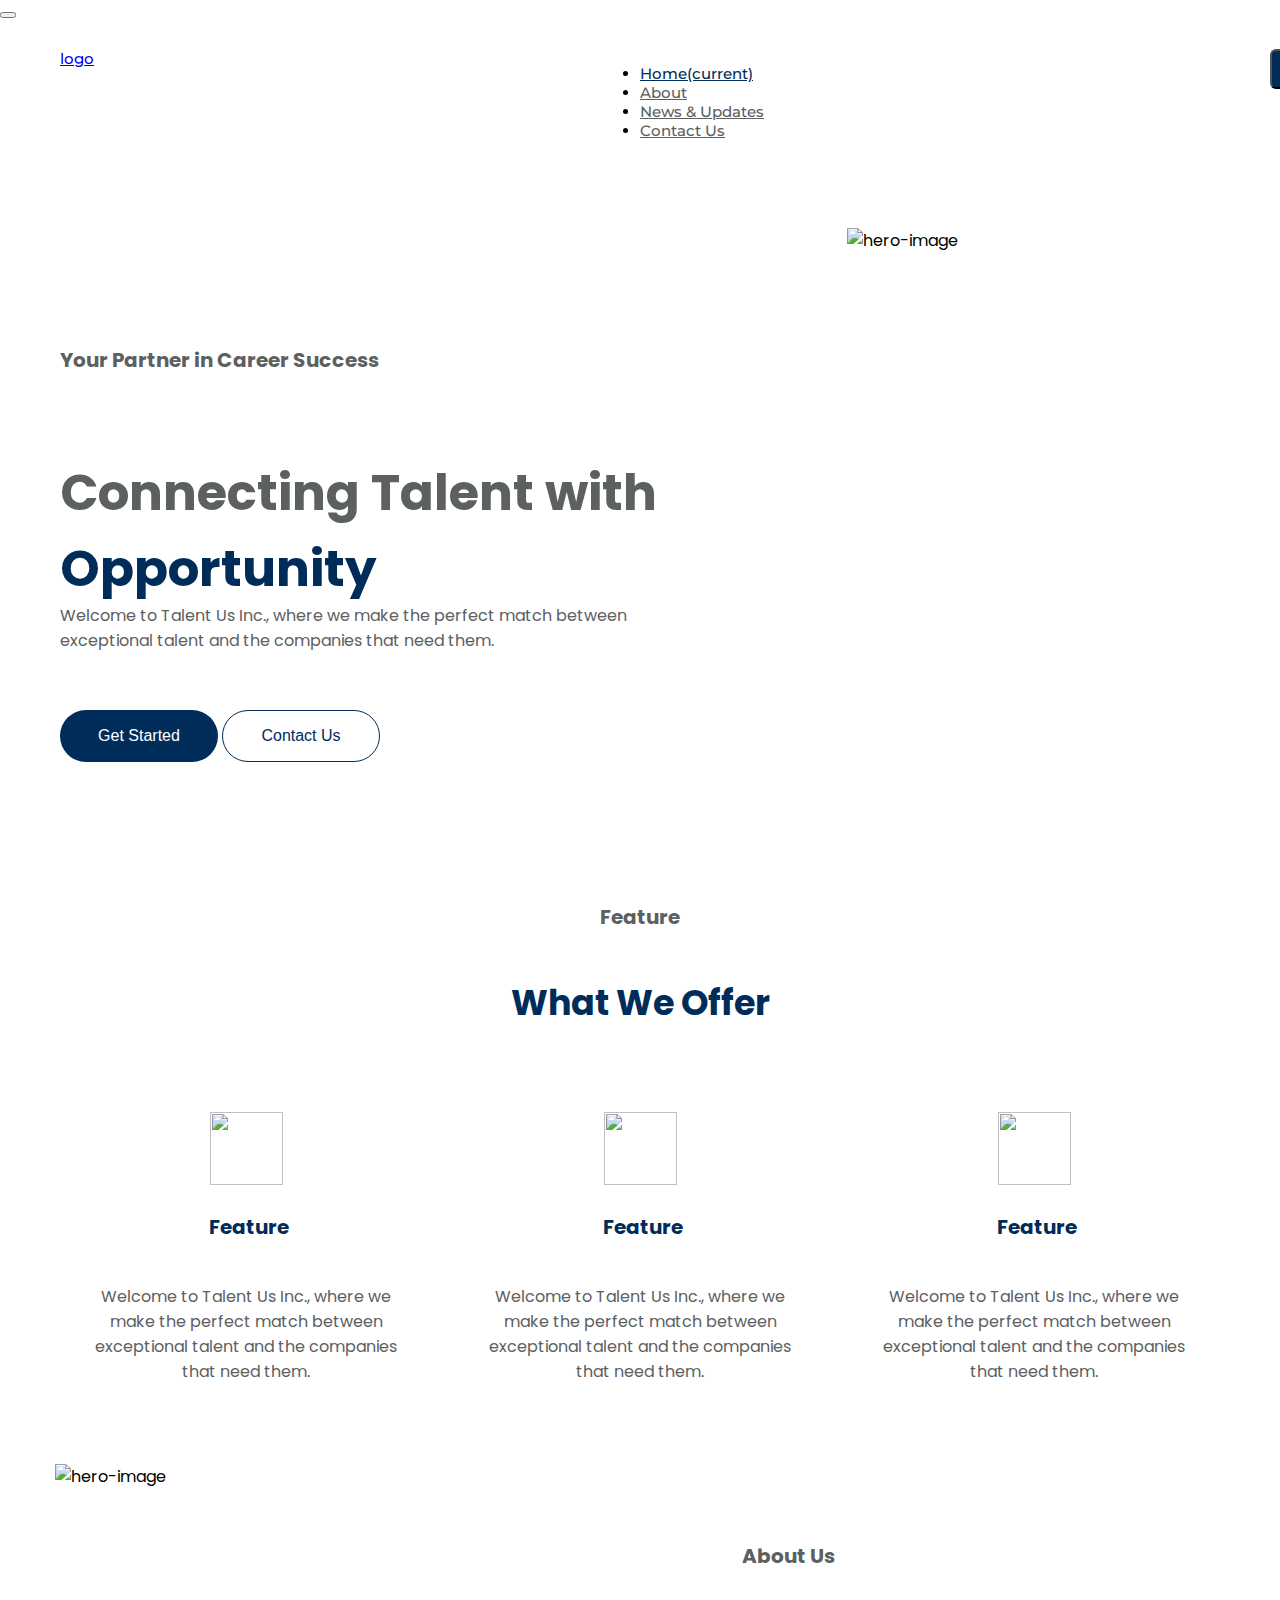
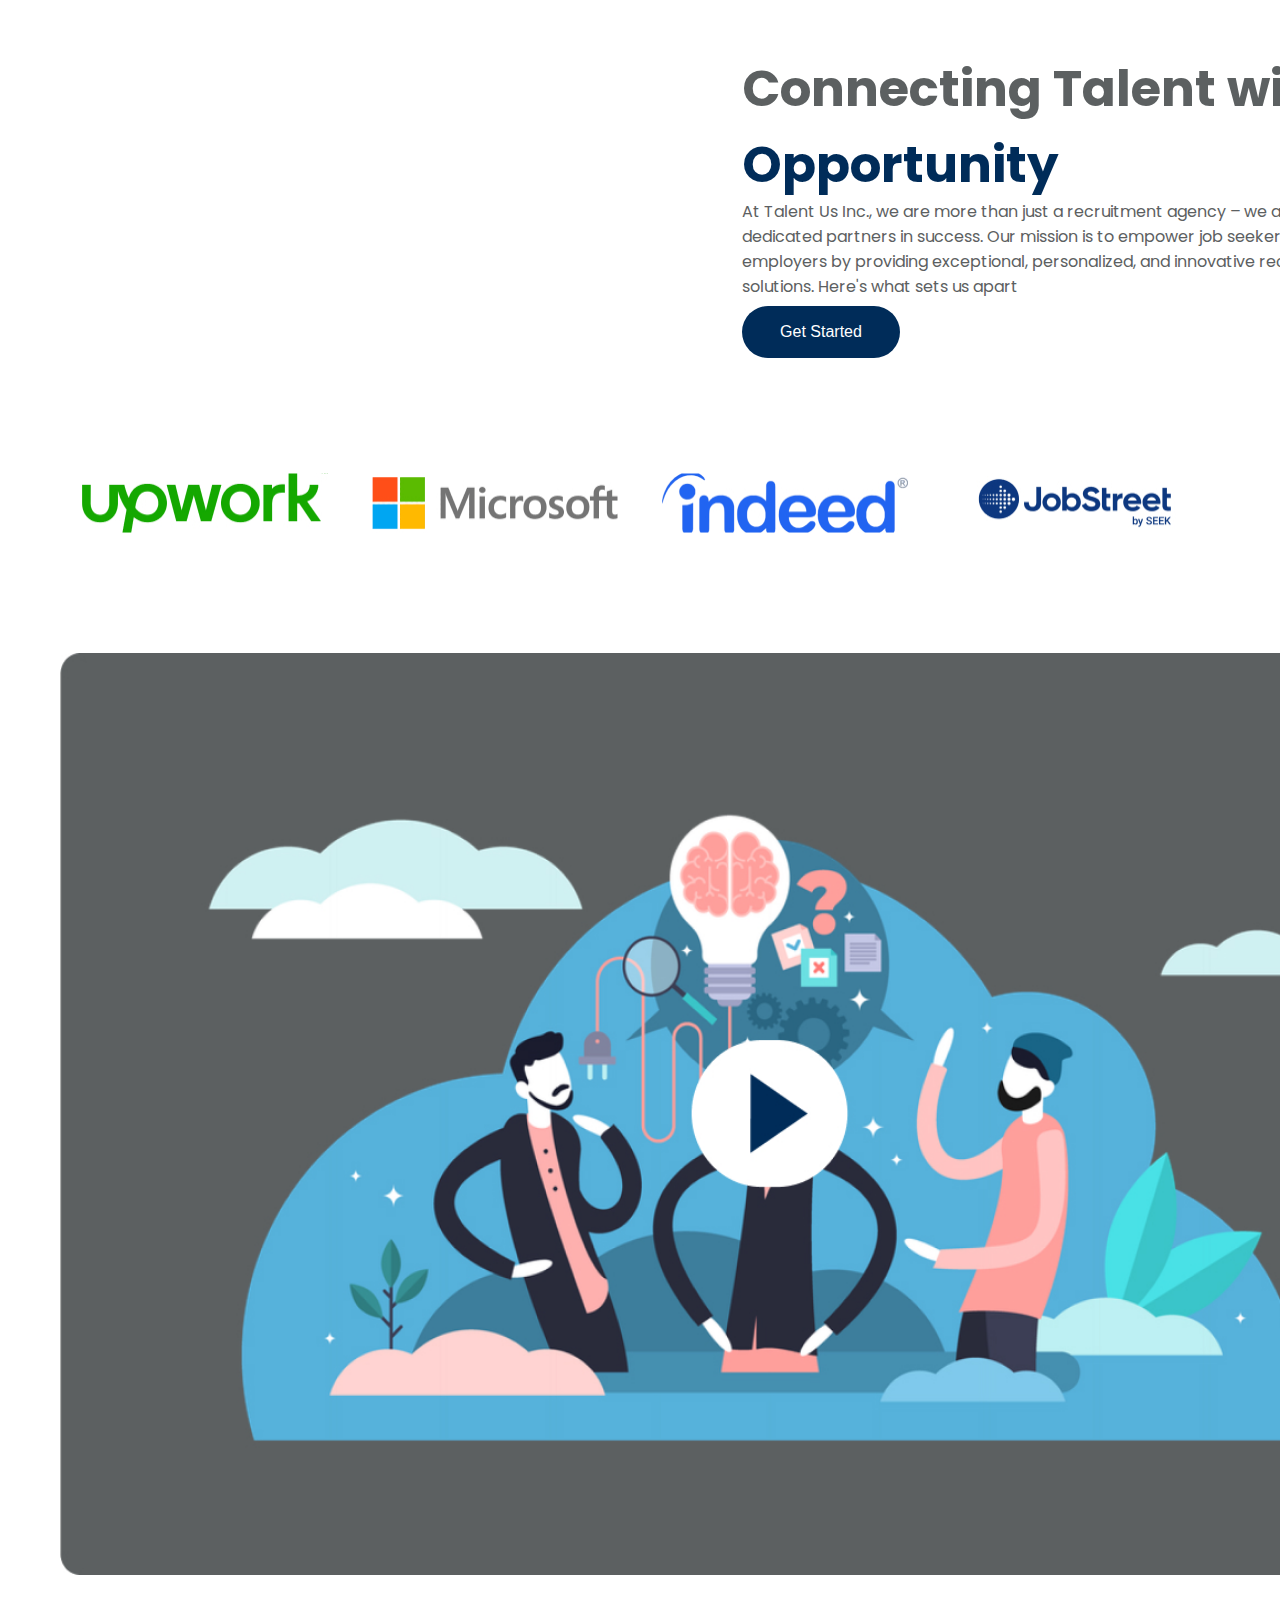
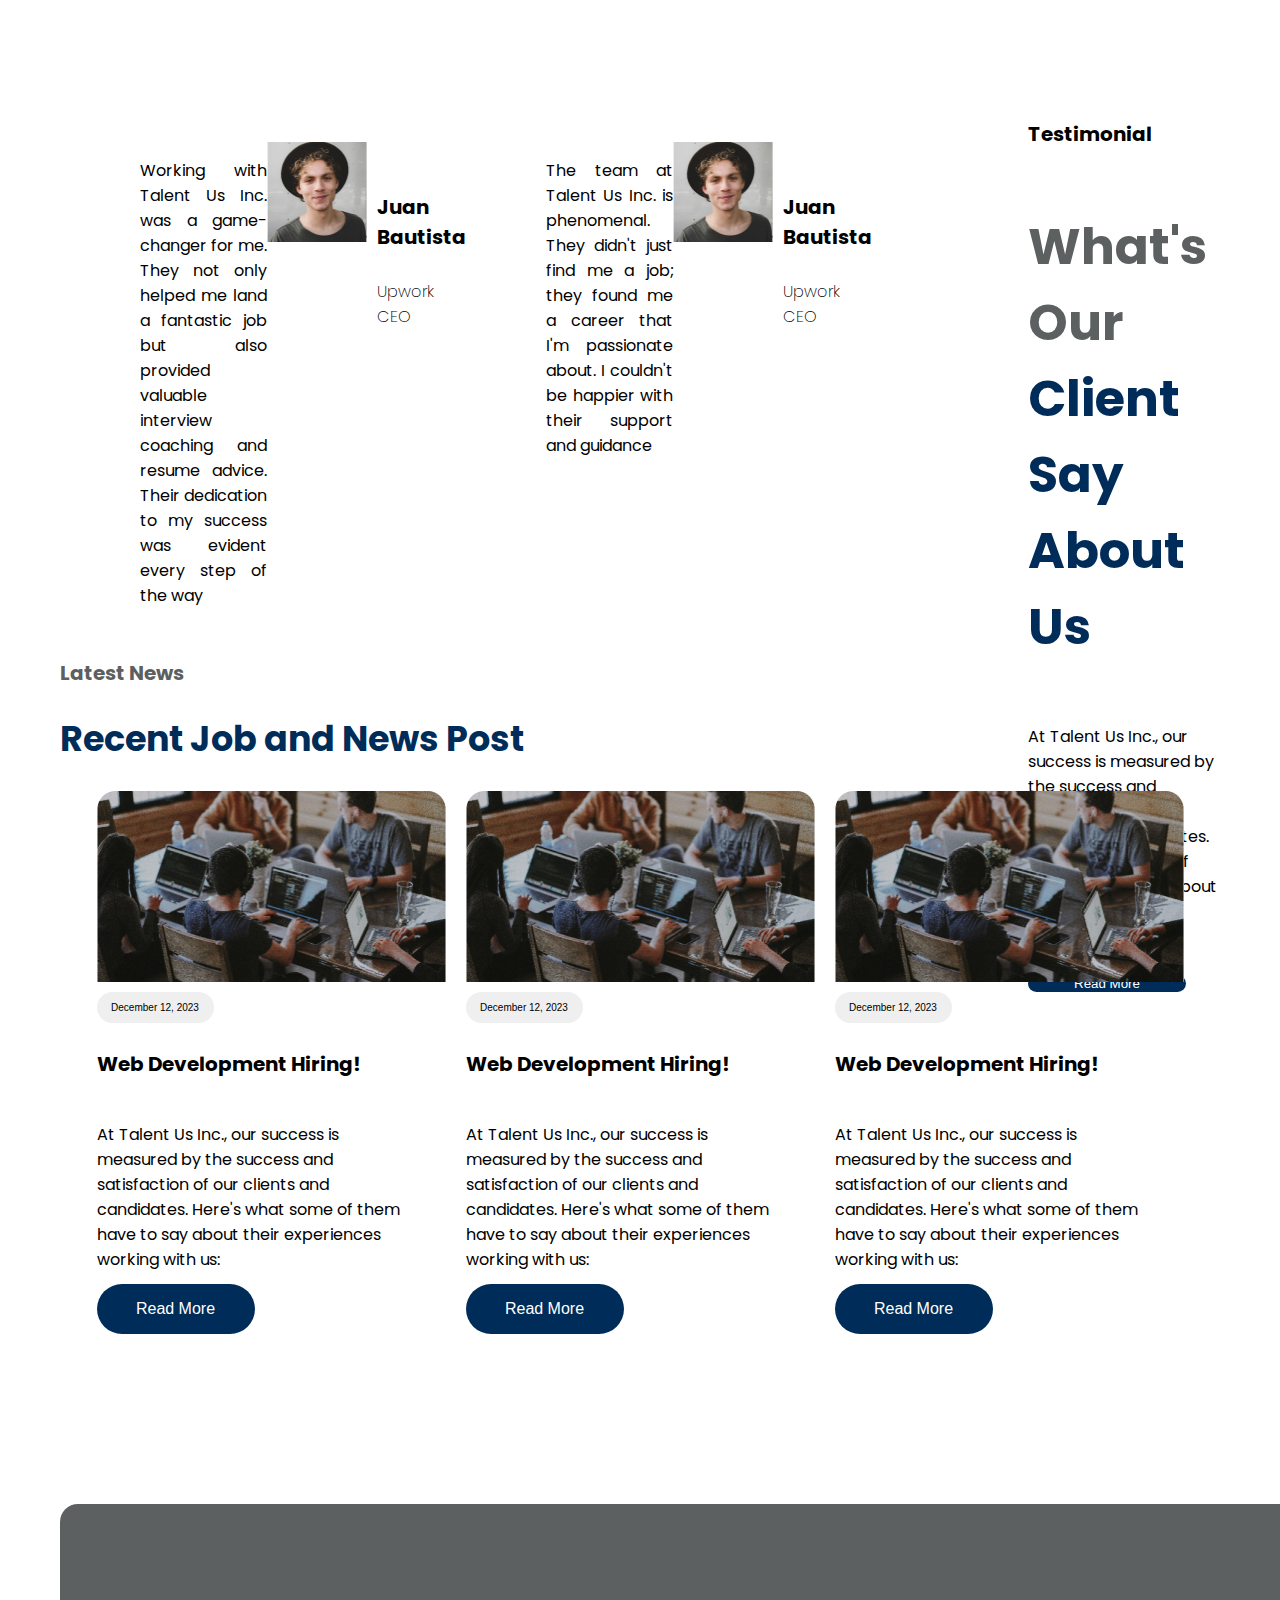
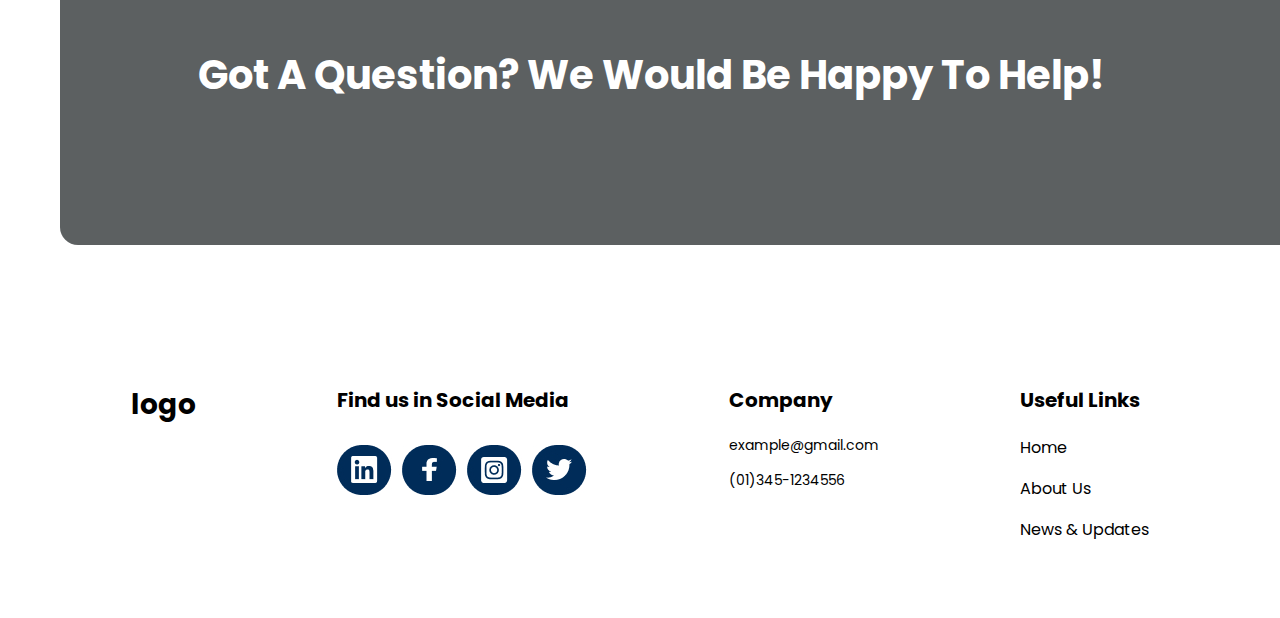
==== index.html @ c4a81cec "removing slash" ====
<!DOCTYPE html>
<html lang="en">

<head>
    <meta charset="UTF-8">
    <meta name="viewport" content="width=device-width, initial-scale=1.0">
    <link rel="stylesheet" href="https://cdn.jsdelivr.net/npm/bootstrap@4.6.2/dist/css/bootstrap.min.css"
        integrity="sha384-xOolHFLEh07PJGoPkLv1IbcEPTNtaed2xpHsD9ESMhqIYd0nLMwNLD69Npy4HI+N" crossorigin="anonymous">
    <link rel="stylesheet" href="style/style.css">
    <title>Home</title>
</head>

<body>
    <header>
        <nav>
            <nav class="navbar navbar-expand-lg navbar-light bg-light">
                <button class="navbar-toggler" type="button" data-toggle="collapse" data-target="#navbarTogglerDemo01"
                    aria-controls="navbarTogglerDemo01" aria-expanded="false" aria-label="Toggle navigation">
                    <span class="navbar-toggler-icon"></span>
                </button>
                <div class="collapse navbar-collapse" id="navbarTogglerDemo01">
                    <div class="logo">
                        <a class="navbar-brand" href="#">logo</a>
                    </div>
                    <div class="nav-link">
                        <ul class="navbar-nav mr-auto mt-2 mt-lg-0">
                            <li class="nav-item active">
                                <a class="nav-link" href="index.html" id="active-link">Home<span
                                        class="sr-only">(current)</span></a>
                            </li>
                            <li class="nav-item">
                                <a class="nav-link" href="about.html" id="notActive-link">About</a>
                            </li>
                            <li class="nav-item">
                                <a class="nav-link" href="newsAndUpdate.html" id="notActive-link">News &
                                    Updates</a>
                            </li>
                            <li class="nav-item">
                                <a class="nav-link" href="contactUs.html" id="notActive-link">Contact Us</a>
                            </li>
                        </ul>
                    </div>
                    <div class="login-btn">
                        <button>Login</button>
                    </div>
                </div>
            </nav>
        </nav>
    </header>

    <body>
        <section id="hero-page">
            <div class="hero-text">
                <h2>Your Partner in Career Success</h2>
                <h1>Connecting Talent with <span>Opportunity</span></h1>
                <p>Welcome to Talent Us Inc., where we make the perfect match
                    between exceptional talent and the
                    companies that need them.</p>
                <div class="button">
                    <button class="primary-color-btn">Get Started</button>
                    <button class="tertiary-color-btn">Contact Us</button>
                </div>
            </div>
            <div class="hero-img">
                <img src="assets/hero-image.png" alt="hero-image">
            </div>
        </section>
        <section id="feature-page">
            <div class="feature-text">
                <h3>Feature</h3>
                <h1>What We Offer</h1>
            </div>
            <div class="feature-cards">
                <div class="cards">
                    <img src="assets/feature-image.jpg" alt="">
                    <h2>Feature</h2>
                    <p>Welcome to Talent Us Inc., where we make the perfect match between exceptional talent and the
                        companies that need them.</p>
                </div>
                <div class="cards" id="cards">
                    <img src="assets/primary-feature-image.jpg" alt="">
                    <h2>Feature</h2>
                    <p>Welcome to Talent Us Inc., where we make the perfect match between exceptional talent and the
                        companies that need them.</p>
                </div>
                <div class="cards">
                    <img src="assets/feature-image.jpg" alt="">
                    <h2>Feature</h2>
                    <p>Welcome to Talent Us Inc., where we make the perfect match between exceptional talent and the
                        companies that need them.</p>
                </div>
            </div>
        </section>
        <section id="aboutUs-page">
            <div class="aboutUs-img">
                <img src="assets/aboutUs.png" alt="hero-image">
            </div>
            <div class="aboutUs-text">
                <h2>About Us</h2>
                <h1>Connecting Talent with <span>Opportunity</span></h1>
                <p>At Talent Us Inc., we are more than just a recruitment agency – we are your dedicated partners in
                    success. Our mission is to empower job seekers and employers by providing exceptional, personalized,
                    and innovative recruitment solutions. Here's what sets us apart</p>
                <div class="button">
                    <button class="primary-color-btn">Get Started</button>
                </div>
            </div>
        </section>
        <section id="collab-sites-page">
            <div class="collab-sites">
                <img src="assets/upwork.jpg" alt="upwork">
                <img src="assets/microsoft.jpg" alt="microsoft">
                <img src="assets/indeed.jpg" alt="indeed">
                <img src="assets/jobstreet.jpg" alt="jobstreet">
            </div>
        </section>
        <section id="video-page">
            <div class="video">
                <img src="assets/video icon.jpg" alt="video">
            </div>
        </section>
        <section id="testimonial-page">
            <div class="testimonial-cards">
                <div class="card">
                    <div class="paragraph">
                        <p>
                            Working with Talent Us Inc. was a game-changer for me. They not only helped me land a
                            fantastic
                            job but also provided valuable interview coaching and resume advice. Their dedication to my
                            success was evident every step of the way
                        </p>
                    </div>
                    <div class="infos">
                        <img src="assets/testimonial-pic-cards.jpg" alt="">
                        <div class="name">
                            <h3>Juan Bautista</h3>
                            <h5>Upwork CEO</h5>
                        </div>
                    </div>
                </div>
                <div class="card">
                    <div class="paragraph">
                        <p>The team at Talent Us Inc. is phenomenal. They didn't just find me a job; they found me a
                            career that I'm passionate about. I couldn't be happier with their support and guidance</p>
                    </div>
                    <div class="infos">
                        <img src="assets/testimonial-pic-cards.jpg" alt="">
                        <div class="name">
                            <h3>Juan Bautista</h3>
                            <h5>Upwork CEO</h5>
                        </div>
                    </div>
                </div>
            </div>
            <div class="testimonial-text">
                <h2>Testimonial</h2>
                <h1>What's Our <span>Client Say About Us</span></h1>
                <p>At Talent Us Inc., our success is measured by the success and satisfaction of our clients and
                    candidates. Here's what some of them have to say about their experiences working with us</p>
                <button>Read More</button>
            </div>
        </section>
        <section id="latest-news-page">
            <div class="title">
                <h3>Latest News</h3>
                <h1>Recent Job and News Post</h1>
            </div>
            <div class="latest-news-cards">
                <div class="card">
                    <img src="assets/latest-news pic.jpg" alt="">
                    <button class="btn-date">December 12, 2023</button>
                    <h2>Web Development Hiring!</h2>
                    <p>
                        At Talent Us Inc., our success is measured by the success and satisfaction of our clients and
                        candidates. Here's what some of them have to say about their experiences working with us:
                    </p>
                    <button class="btn-readMore">Read More</button>
                </div>
                <div class="card">
                    <img src="assets/latest-news pic.jpg" alt="">
                    <button class="btn-date">December 12, 2023</button>
                    <h2>Web Development Hiring!</h2>
                    <p>
                        At Talent Us Inc., our success is measured by the success and satisfaction of our clients and
                        candidates. Here's what some of them have to say about their experiences working with us:
                    </p>
                    <button class="btn-readMore">Read More</button>
                </div>
                <div class="card">
                    <img src="assets/latest-news pic.jpg" alt="">
                    <button class="btn-date">December 12, 2023</button>
                    <h2>Web Development Hiring!</h2>
                    <p>
                        At Talent Us Inc., our success is measured by the success and satisfaction of our clients and
                        candidates. Here's what some of them have to say about their experiences working with us:
                    </p>
                    <button class="btn-readMore">Read More</button>
                </div>
            </div>
        </section>
        <section id="contact-us-page">
            <div class="contact-us">
                <h1>Got A Question? We Would Be Happy To Help!</h1>
                <button>Contact Us</button>
            </div>
        </section>
        <section id="home-footer-page">
            <div class="logo">
                <h1>logo</h1>
            </div>
            <div class="social-media">
                <h3>Find us in Social Media</h3>
                <div class="social-media-icon">
                    <img src="assets/indeed-footer.jpg" alt="">
                    <img src="assets/fb-footer.jpg" alt="">
                    <img src="assets/ig-footer.jpg" alt="">
                    <img src="assets/twitter-footer.jpg" alt="">
                </div>
            </div>
            <div class="company">
                <h3>Company</h3>
                <p>example@gmail.com</p>
                <p>(01)345-1234556</p>
            </div>
            <div class="useful-links">
                <h3>Useful Links</h3>
                <p>Home</p>
                <p>About Us</p>
                <p>News & Updates</p>
            </div>
        </section>
    </body>


    <script src="https://ajax.googleapis.com/ajax/libs/jquery/3.5.1/jquery.min.js"></script>
    <script src="https://cdnjs.cloudflare.com/ajax/libs/popper.js/1.16.0/umd/popper.min.js"></script>
    <script src="https://maxcdn.bootstrapcdn.com/bootstrap/4.5.2/js/bootstrap.min.js"></script>
</body>

</html>
---- style/style.css ----
@import url("https://fonts.googleapis.com/css2?family=Poppins:ital,wght@0,100;0,200;0,300;0,400;0,500;0,600;0,700;0,800;0,900;1,100;1,200;1,300;1,400;1,500;1,600;1,700;1,800;1,900&display=swap");
@import url("https://fonts.googleapis.com/css2?family=Montserrat:ital,wght@0,100..900;1,100..900&display=swap");

:root {
  --primary-color: #002c59;
  --secondary-color: #5c6061;
  --tertiary-color: #ffffff;
}

body,
html {
  background-color: var(--tertiary-color);
  font-family: "Poppins", sans-serif;
  padding: 0;
  margin: 0;
}

/*NAVIGATION BAR*/
.navbar {
  padding: 0px;
  font-family: "Montserrat", sans-serif;
  font-weight: 500;
  font-size: 15px;
}

.navbar-collapse {
  display: flex;
  justify-content: space-between;
  padding: 30px 60px 30px 60px;
  width: 1440px;
  height: 89px;
}

.navbar-brand {
  font: 29px;
}

#active-link {
  color: var(--primary-color);
  text-decoration: underline;
}

#notActive-link {
  color: var(--secondary-color);
}

nav .nav-link ul {
  gap: 40px;
}

.login-btn button {
  background-color: var(--primary-color);
  font-size: 15px;
  font-weight: 500;
  color: var(--tertiary-color);
  width: 130px;
  height: 40px;
  border-radius: 6px;
  margin-right: 100px;
}

/*HERO PAGE */
#hero-page {
  height: auto;
  padding: 60px;
  display: grid;
  grid-template-columns: 707px 562px;
  gap: 80px;
}

#hero-page .hero-text {
  padding-top: 100px;
  display: grid;
  grid-template-rows: auto 136px 93px 1fr;
  row-gap: 30px;
}

#hero-page .hero-text h2 {
  color: var(--secondary-color);
  font-size: 20px;
}

#hero-page .hero-text h1 {
  font-size: 50px;
  font-weight: bold;
  width: 707px;
  height: 136px;
  color: var(--secondary-color);
}

#hero-page .hero-text span {
  font-size: 50px;
  font-weight: bold;
  width: 707px;
  height: 136px;
  color: var(--primary-color);
}

#hero-page .hero-text p {
  color: var(--secondary-color);
  font-size: 16px;
  width: 620px;
  height: 93px;
}

#hero-page .hero-text button {
  width: 158px;
  height: 52px;
  border-radius: 30px;
  border: none;
  font-size: 16px;
}

#hero-page .hero-text .primary-color-btn {
  background-color: var(--primary-color);
  color: var(--tertiary-color);
}

#hero-page .hero-text .tertiary-color-btn {
  background-color: var(--tertiary-color);
  color: var(--primary-color);
  border: 1px solid var(--primary-color);
}

#hero-page .hero-img img {
  width: 562px;
  height: 464px;
}

/*FEATURE PAGE*/

#feature-page {
  padding: 60px;
  display: flex;
  flex-direction: column;
  align-items: center;
  gap: 60px;
}

#feature-page .feature-text {
  display: flex;
  flex-direction: column;
  align-items: center;
}

#feature-page .feature-text h3 {
  font-size: 20px;
  color: var(--secondary-color);
}

#feature-page .feature-text h1 {
  font-size: 35px;
  color: var(--primary-color);
  font-weight: bold;
}

#feature-page .feature-cards {
  display: grid;
  grid-template-columns: 305px 483px 305px;
}

#feature-page .feature-cards .cards {
  width: 305px;
  height: 237px;
  gap: 10px;
}

#feature-page .feature-cards #cards {
  width: 483px;
  height: 237px;
}

#feature-page .feature-cards .cards {
  display: flex;
  flex-direction: column;
  align-items: center;
}

#feature-page .feature-cards .cards img {
  width: 73px;
  height: 73px;
}

#feature-page .feature-cards .cards h2 {
  font-size: 20px;
  width: 75px;
  height: 30px;
  text-align: center;
  color: var(--primary-color);
}

#feature-page .feature-cards .cards p {
  font-size: 16px;
  width: 305px;
  height: 95px;
  text-align: center;
  color: var(--secondary-color);
}

/*ABOUT US PAGE */
#aboutUs-page {
  height: auto;
  padding: 55px;
  display: grid;
  grid-template-columns: 567px 620px;
  gap: 120px;
}

#aboutUs-page .aboutUs-text {
  padding-top: 60px;
  display: grid;
  grid-template-rows: auto 136px 93px 1fr;
  row-gap: 30px;
}

#aboutUs-page .aboutUs-text h2 {
  color: var(--secondary-color);
  font-size: 20px;
}

#aboutUs-page .aboutUs-text h1 {
  font-size: 50px;
  font-weight: bold;
  width: auto;
  height: 136px;
  color: var(--secondary-color);
}

#aboutUs-page .aboutUs-text span {
  font-size: 50px;
  font-weight: bold;
  width: 707px;
  height: 136px;
  color: var(--primary-color);
}

#aboutUs-page .aboutUs-text p {
  color: var(--secondary-color);
  font-size: 16px;
  width: 620px;
  height: 93px;
}

#aboutUs-page .aboutUs-text button {
  width: 158px;
  height: 52px;
  border-radius: 30px;
  border: none;
  font-size: 16px;
}

#aboutUs-page .aboutUs-text .primary-color-btn {
  background-color: var(--primary-color);
  color: var(--tertiary-color);
}

#aboutUs-page .aboutUs-img img {
  width: 567px;
  height: 444px;
}

/*COLLAB SITES PAGE*/
#collab-sites-page {
  padding: 60px;
}

#collab-sites-page .collab-sites {
  display: flex;
  justify-content: space-around;
}

#collab-sites-page .collab-sites img {
  width: 246px;
  height: 60px;
}

/*VIDEO PAGE*/
#video-page {
  padding: 60px;
}

#video-page .video img {
  width: 1420px;
  height: 922px;
}

/*TESTIMONIAL PAGE*/
#testimonial-page {
  padding: 60px;
  display: flex;
  gap: 80px;
}

#testimonial-page .testimonial-cards {
  display: flex;
  padding: 0px 40px;
  width: 808px;
  height: 328px;
}

#testimonial-page .testimonial-cards .card {
  display: flex;
  width: 326px;
  height: 315px;
  border: none;
  margin: 40px;
}

#testimonial-page .testimonial-cards .card .paragraph {
  width: 326px;
  height: 176px;
  text-align: justify;
}

#testimonial-page .testimonial-cards .card .paragraph p {
  font-size: 16px;
}

#testimonial-page .testimonial-cards .card .infos {
  display: flex;
  gap: 10px;
}

#testimonial-page .testimonial-cards .card .infos .name {
  padding-top: 30px;
}

#testimonial-page .testimonial-cards .card .infos h3 {
  font-size: 20px;
}

#testimonial-page .testimonial-cards .card .infos h5 {
  font-size: 16px;
  font-weight: 200;
}

#testimonial-page .testimonial-cards .card .infos img {
  width: 100px;
  height: 100px;
}

#testimonial-page .testimonial-text {
  display: flex;
  flex-direction: column;
  gap: 10px;
  width: 506px;
  height: 416px;
}

#testimonial-page .testimonial-text h2 {
  font-size: 20px;
}

#testimonial-page .testimonial-text h1 {
  font-size: 50px;
  font-weight: bold;
  color: var(--secondary-color);
}

#testimonial-page .testimonial-text span {
  font-size: 50px;
  font-weight: bold;
  color: var(--primary-color);
}

#testimonial-page .testimonial-text p {
  font-size: 16px;
}

#testimonial-page .testimonial-text button {
  width: 158px;
  height: 52px;
  border-radius: 30px;
  border: none;
  background-color: var(--primary-color);
  color: var(--tertiary-color);
}

/*LATEST NEWS PAGE*/
#latest-news-page {
  padding: 60px;
  display: flex;
  flex-direction: column;
  gap: 60px;
}

#latest-news-page .title {
  width: 480px;
  height: 83px;
}

#latest-news-page .title h3 {
  font-size: 20px;
  color: var(--secondary-color);
}

#latest-news-page .title h1 {
  font-size: 35px;
  font-weight: bold;
  color: var(--primary-color);
}

#latest-news-page .latest-news-cards {
  width: 1310px;
  height: 583px;
  display: flex;
  padding: 10px 60px;
  gap: 20px;
  align-self: center;
  justify-content: center;
}

#latest-news-page .latest-news-cards .card {
  width: 349px;
  height: 543px;
  display: flex;
  flex-direction: column;
  gap: 10px;
  border: none;
}

#latest-news-page .latest-news-cards .card .btn-date {
  width: 117px;
  height: 32px;
  font-size: 10px;
  border-radius: 30px;
  border: none;
}

#latest-news-page .latest-news-cards .card h2 {
  font-size: 20px;
}

#latest-news-page .latest-news-cards .card p {
  width: 309px;
  height: 136px;
  font-size: 16px;
}

#latest-news-page .latest-news-cards .card .btn-readMore {
  width: 158px;
  height: 52px;
  font-size: 16px;
  border-radius: 30px;
  border: none;
  background-color: var(--primary-color);
  color: var(--tertiary-color);
}

/*CONTACT US PAGE*/
#contact-us-page {
  padding: 60px;
}

#contact-us-page .contact-us {
  width: 1415px;
  height: 241px;
  background-color: var(--secondary-color);
  display: flex;
  padding: 50px;
  align-items: center;
  justify-content: space-around;
  border-radius: 18px;
}

#contact-us-page .contact-us button {
  width: 158px;
  height: 52px;
  background-color: var(--primary-color);
  color: var(--tertiary-color);
  border-radius: 30px;
  border: none;
  font-size: 16px;
}

#contact-us-page .contact-us h1 {
  font-size: 40px;
  font-weight: bold;
  color: var(--tertiary-color);
}

/*HOME-FOOTER-PAGE*/
#home-footer-page {
  padding: 60px;
  display: flex;
  justify-content: space-around;
}

#home-footer-page .logo h1 {
  font-size: 28px;
}

#home-footer-page .social-media h3 {
  font-size: 20px;
  padding-bottom: 10px;
}

#home-footer-page .social-media .social-media-icon {
  display: flex;
  gap: 10px;
}

#home-footer-page .company h3 {
  font-size: 20px;
}

#home-footer-page .company p {
  font-size: 14px;
}

#home-footer-page .useful-links h3 {
  font-size: 20px;
}

#home-footer-page .useful-links p {
  font-size: 16px;
}

/* For extra large monitors (desktop) */
@media only screen and (min-width: 1920px) {
  #hero-page {
    display: grid;
    grid-template-columns: 707px 562px;
    gap: 400px;
  }
}

/* For tablets and smaller desktop screens */
/*NAVIGATION BAR*/
@media only screen and (max-width: 1023px) {
  .navbar-collapse {
    display: inline;
    padding: 0px 10px 0px 10px;
  }

  nav .nav-link ul {
    gap: 0px;
  }

  .login-btn button {
    background-color: var(--primary-color);
    font-size: 15px;
    font-weight: 500;
    color: var(--tertiary-color);
    width: 100x;
    height: 30px;
    border-radius: 6px;
    margin-left: 12px;
  }

  /*HERO PAGE*/
  #hero-page {
    display: flex;
    flex-direction: column;
    padding: 60px 50px 60px 50px;
  }

  #hero-page .hero-text h1 {
    font-size: 65px;
    font-weight: bold;
    width: auto;
    height: auto;
  }

  #hero-page .hero-text p {
    color: var(--secondary-color);
    font-size: 20px;
    width: 620px;
    height: 93px;
  }

  #hero-page .hero-text button {
    width: 320px;
    height: 60px;
    border-radius: 30px;
    border: none;
    font-size: 16px;
  }

  #hero-page .hero-img img {
    width: 700px;
    height: 500px;
  }

  /*FEATURE PAGE*/
  #feature-page .feature-cards {
    display: flex;
    flex-direction: column;
    align-items: center;
    gap: 100px;
  }

  /*ABOUT US PAGE*/

  #aboutUs-page {
    display: flex;
    flex-direction: column;
    padding: 60px;
    gap: 10px;
  }

  #aboutUs-page .aboutUs-img img {
    width: 650px;
    height: 444px;
  }

  #aboutUs-page .aboutUs-text {
    display: grid;
    grid-template-rows: auto auto auto 1fr;
    row-gap: 30px;
  }

  #aboutUs-page .aboutUs-text h2 {
    font-size: 20px;
  }

  #aboutUs-page .aboutUs-text h1 {
    font-size: 50px;
    width: auto;
    height: auto;
  }

  #aboutUs-page .aboutUs-text span {
    font-size: 50px;
    width: auto;
    height: 136px;
  }

  #aboutUs-page .aboutUs-text p {
    font-size: 20px;
    width: auto;
    height: auto;
  }

  #aboutUs-page .aboutUs-text button {
    width: 158px;
    height: 52px;
    border-radius: 30px;
    border: none;
    font-size: 16px;
  }

  /*COLLAB SITES PAGE*/
  #collab-sites-page {
    padding: 60px;
    margin-top: 30px;
  }

  #collab-sites-page .collab-sites {
    display: grid;
    grid-template-columns: repeat(2, 1fr);
    gap: 10px;
  }

  #collab-sites-page .collab-sites img {
    width: 300px;
    height: 70px;
  }

  /*VIDEO PAGE*/
  #video-page {
    padding: 60px;
    margin-top: 50px;
  }

  #video-page .video img {
    width: 650px;
    height: 400px;
  }

  /*TESTIMONIAL PAGE*/
  #testimonial-page {
    padding: 60px;
    display: flex;
    flex-direction: column;
  }

  #testimonial-page .testimonial-cards {
    display: flex;
    flex-direction: column;
    padding: 0px;
    width: auto;
    height: auto;
  }

  #testimonial-page .testimonial-cards .card {
    display: flex;
    flex-direction: column;
    width: auto;
    height: auto;
    border: none;
  }

  #testimonial-page .testimonial-cards .card .paragraph {
    width: auto;
    height: auto;
    text-align: justify;
  }

  #testimonial-page .testimonial-cards .card .paragraph p {
    font-size: 25px;
  }

  #testimonial-page .testimonial-text {
    display: flex;
    flex-direction: column;
    gap: 10px;
    width: auto;
    height: auto;
  }

  #testimonial-page .testimonial-text h2 {
    font-size: 25px;
  }

  #testimonial-page .testimonial-text h1 {
    font-size: 60px;
  }

  #testimonial-page .testimonial-text span {
    font-size: 60px;
  }

  #testimonial-page .testimonial-text p {
    font-size: 25px;
  }

  #testimonial-page .testimonial-text button {
    width: 200px;
    height: 60px;
    font-size: 20px;
  }

  /*LATEST NEWS PAGE*/
  #latest-news-page {
    margin-top: 50px;
    padding: 60px;
    gap: 20px;
  }

  #latest-news-page .title h1 {
    font-size: 35px;
  }

  #latest-news-page .latest-news-cards {
    display: flex;
    flex-direction: column;
    width: auto;
    height: auto;
  }

  #latest-news-page .latest-news-cards .card .btn-readMore {
    width: 140px;
    height: 50px;
    font-size: 17px;
  }

  /*CONTACT US PAGE*/
  #contact-us-page {
    padding: 60px;
  }

  #contact-us-page .contact-us {
    width: 650px;
    height: 241px;
    display: flex;
    flex-direction: column;
    padding: 20px;
  }

  #contact-us-page .contact-us h1 {
    font-size: 30px;
    font-weight: bold;
    color: var(--tertiary-color);
    text-align: center;
  }

  /*HOME-FOOTER-PAGE*/
  #home-footer-page {
    margin-top: 60px;
    padding: 60px;
    display: grid;
    grid-template-columns: repeat(2, 1fr);
    row-gap: 50px;
  }
}

/* For mobile devices */
@media only screen and (max-width: 767px) {
  .navbar-collapse {
    display: inline;
    padding: 0px 10px 0px 10px;
  }

  nav .nav-link ul {
    gap: 0px;
  }

  .login-btn button {
    background-color: var(--primary-color);
    font-size: 15px;
    font-weight: 500;
    color: var(--tertiary-color);
    width: 100x;
    height: 30px;
    border-radius: 6px;
    margin-left: 12px;
  }

  #hero-page {
    display: flex;
    flex-direction: column;
    padding: 10px;
  }

  #hero-page .hero-text {
    padding-top: 150px;
    display: grid;
    grid-template-rows: auto 136px 93px 1fr;
  }

  #hero-page .hero-text h2 {
    color: var(--secondary-color);
    font-size: 18px;
  }

  #hero-page .hero-text h1 {
    font-size: 35px;
    font-weight: bold;
    width: auto;
    height: auto;
  }

  #hero-page .hero-text p {
    color: var(--secondary-color);
    font-size: 16px;
    width: auto;
    height: auto;
  }

  #hero-page .hero-text button {
    width: 155px;
    height: 40px;
    border-radius: 30px;
    border: none;
    font-size: 12px;
  }

  #hero-page .hero-img img {
    width: 370px;
    height: 250px;
  }

  /*FEATURE PAGE*/
  #feature-page {
    padding: 10px;
  }

  #feature-page .feature-cards {
    display: flex;
    flex-direction: column;
    align-items: center;
  }

  /*ABOUT US PAGE*/

  #aboutUs-page {
    display: flex;
    flex-direction: column;
    padding: 10px;
    gap: 10px;
  }

  #aboutUs-page .aboutUs-img img {
    width: 360px;
    height: 300px;
  }

  #aboutUs-page .aboutUs-text {
    display: grid;
    grid-template-rows: auto auto auto 1fr;
    row-gap: 0px;
  }

  #aboutUs-page .aboutUs-text h1 {
    font-size: 35px;
    width: 340px;
    height: 100px;
  }

  #aboutUs-page .aboutUs-text span {
    font-size: 35px;
    width: 340px;
    height: 136px;
  }

  #aboutUs-page .aboutUs-text p {
    font-size: 16px;
    width: auto;
    height: auto;
  }

  #aboutUs-page .aboutUs-text button {
    width: 158px;
    height: 52px;
    border-radius: 30px;
    border: none;
    font-size: 16px;
  }

  /*COLLAB SITES PAGE*/
  #collab-sites-page {
    padding: 10px;
    margin-top: 30px;
  }

  #collab-sites-page .collab-sites {
    display: grid;
    grid-template-columns: repeat(2, 1fr);
    gap: 10px;
  }

  #collab-sites-page .collab-sites img {
    width: 180px;
    height: 40px;
  }

  /*VIDEO PAGE*/
  #video-page {
    padding: 10px;
    margin-top: 50px;
  }

  #video-page .video img {
    width: 370px;
    height: 300px;
  }

  /*TESTIMONIAL PAGE*/
  #testimonial-page {
    padding: 10px;
    display: flex;
    flex-direction: column;
  }

  #testimonial-page .testimonial-cards {
    display: flex;
    flex-direction: column;
    padding: 0px;
    width: auto;
    height: auto;
  }

  #testimonial-page .testimonial-cards .card {
    display: flex;
    flex-direction: column;
    width: auto;
    height: auto;
    border: none;
  }

  #testimonial-page .testimonial-cards .card .paragraph {
    width: auto;
    height: auto;
    text-align: justify;
  }

  #testimonial-page .testimonial-cards .card .paragraph p {
    font-size: 16px;
  }

  #testimonial-page .testimonial-text {
    display: flex;
    flex-direction: column;
    gap: 10px;
    width: auto;
    height: auto;
  }

  #testimonial-page .testimonial-text h2 {
    font-size: 20px;
  }

  #testimonial-page .testimonial-text h1 {
    font-size: 40px;
  }

  #testimonial-page .testimonial-text p {
    font-size: 20px;
  }

  #testimonial-page .testimonial-text span {
    font-size: 40px;
  }

  #testimonial-page .testimonial-text button {
    width: 158px;
    height: 52px;
    font-size: 17px;
  }

  /*LATEST NEWS PAGE*/
  #latest-news-page {
    margin-top: 50px;
    padding: 10px;
    gap: 20px;
  }

  #latest-news-page .title h1 {
    font-size: 25px;
  }

  #latest-news-page .latest-news-cards {
    display: flex;
    flex-direction: column;
    width: auto;
    height: auto;
  }

  #latest-news-page .latest-news-cards .card .btn-readMore {
    width: 110px;
    height: 40px;
    font-size: 14px;
  }

  /*CONTACT US PAGE*/
  #contact-us-page {
    padding: 10px;
  }

  #contact-us-page .contact-us {
    width: 370px;
    height: 241px;
    display: flex;
    flex-direction: column;
    padding: 20px;
  }

  #contact-us-page .contact-us h1 {
    font-size: 30px;
    font-weight: bold;
    color: var(--tertiary-color);
    text-align: center;
  }

  /*HOME-FOOTER-PAGE*/
  #home-footer-page {
    margin-top: 60px;
    padding: 10px;
    display: flex;
    flex-direction: column;
    align-items: center;
    gap: 70px;
  }
}
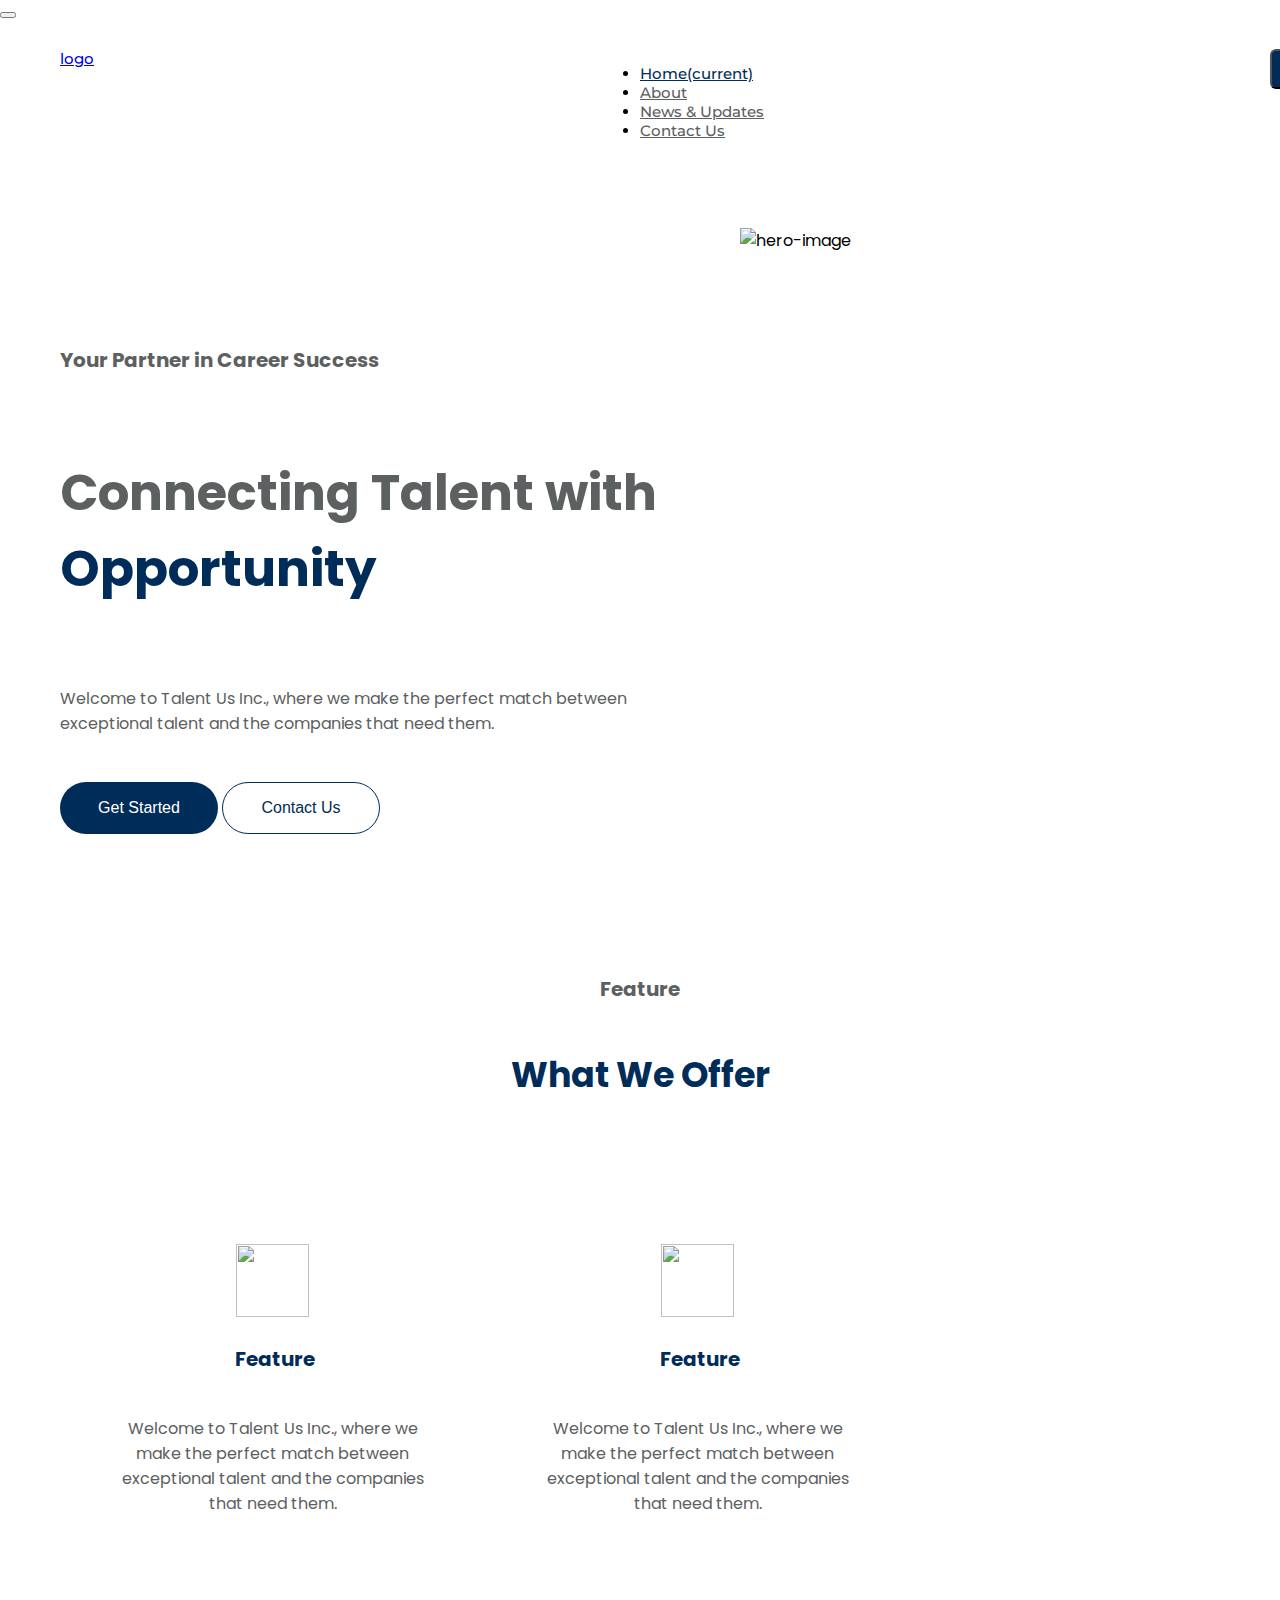
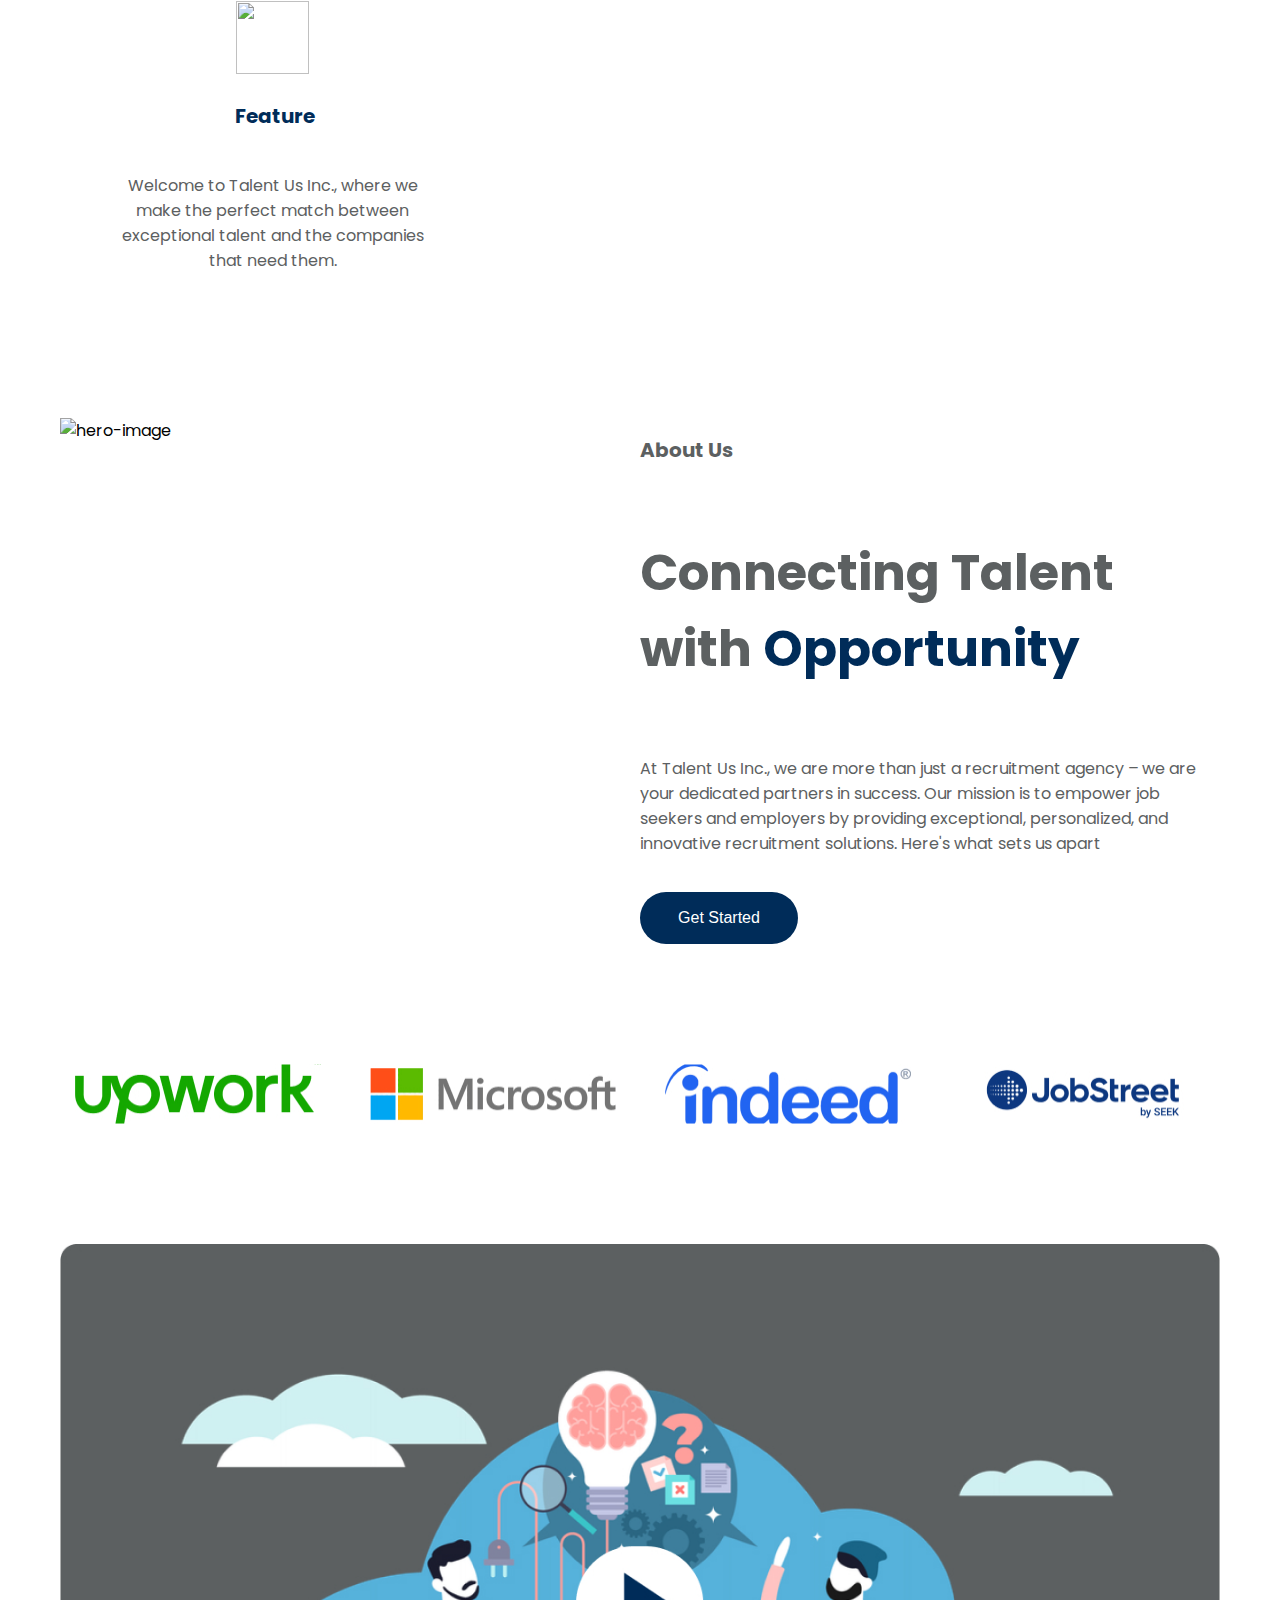
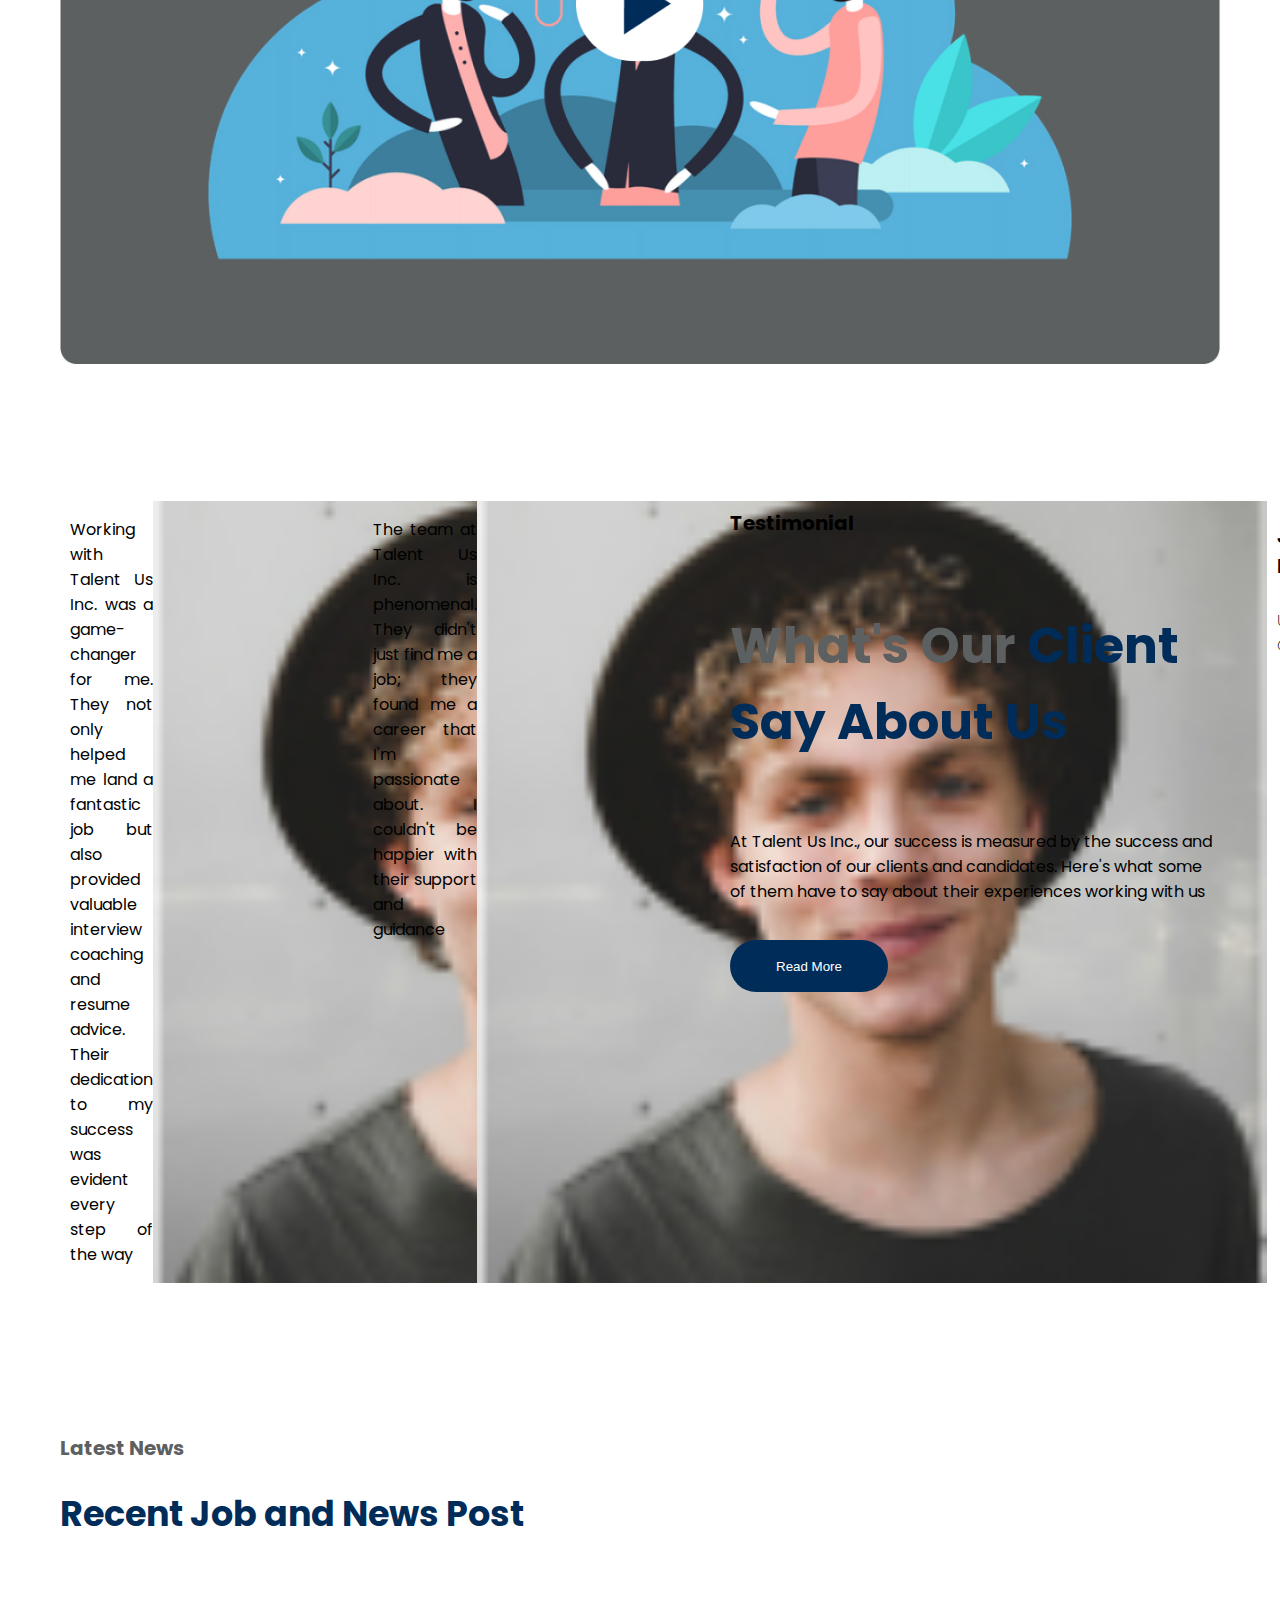
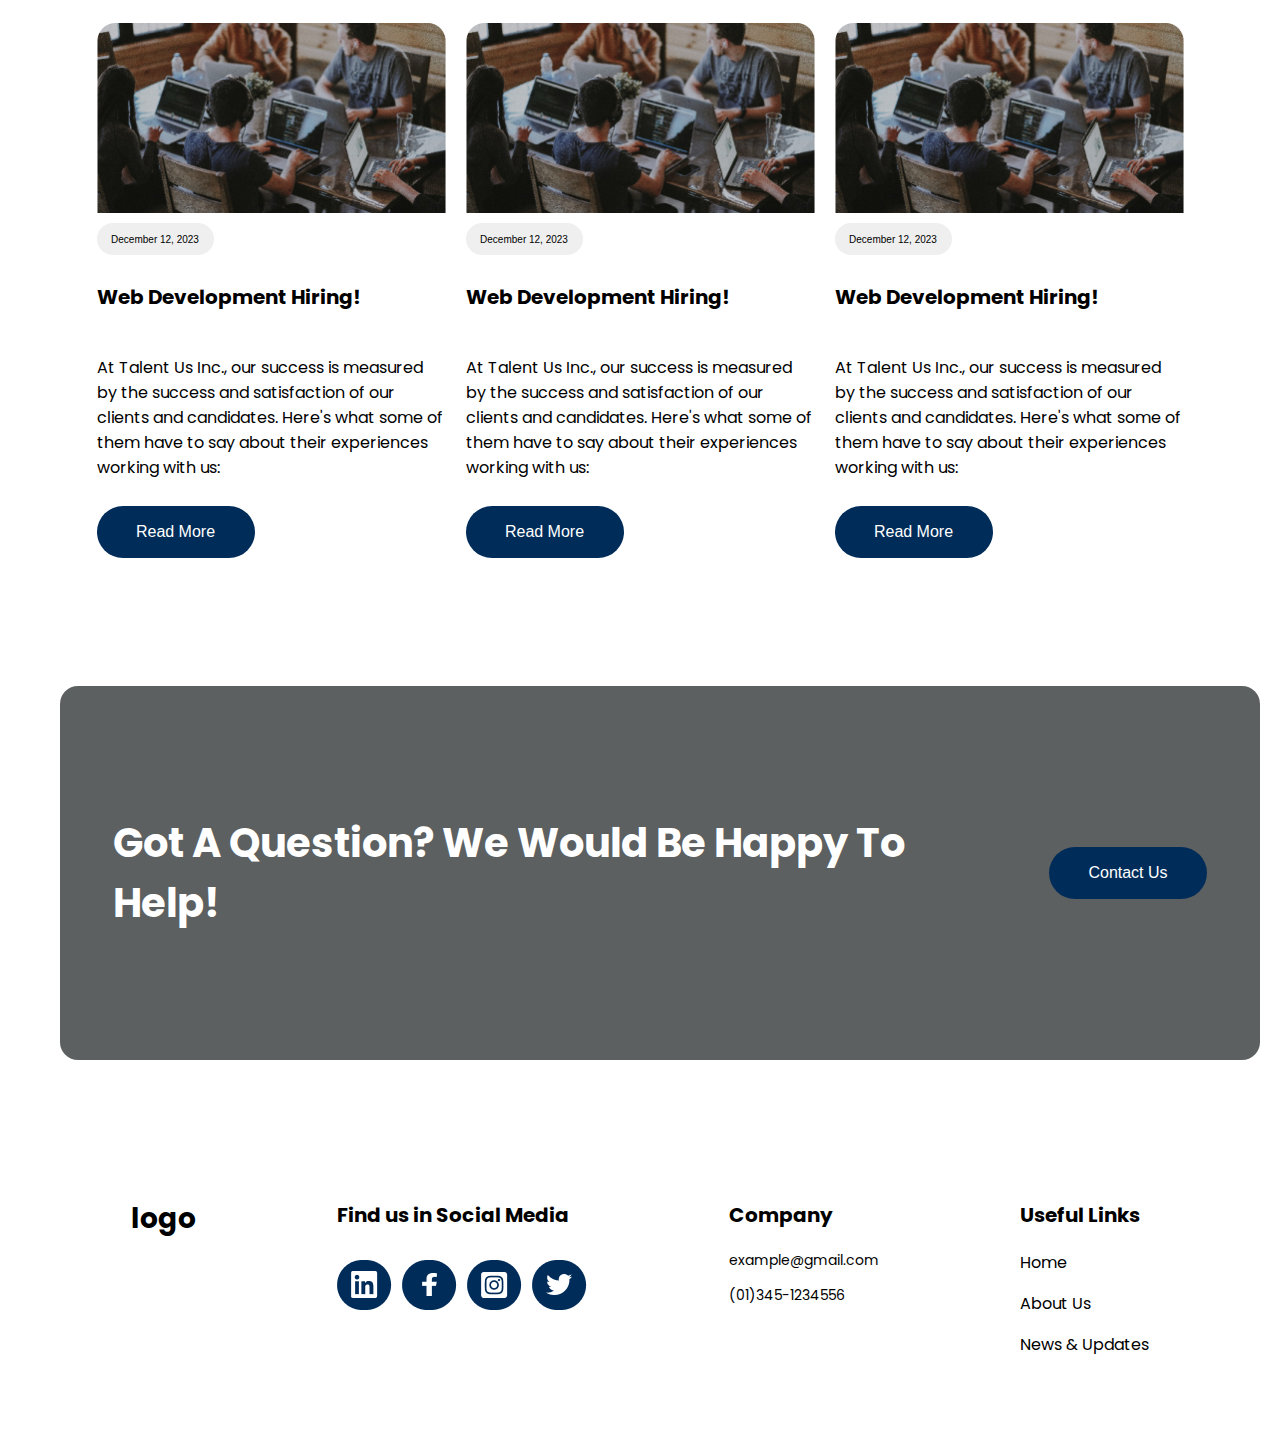
==== commit 6c32c7ff: "Fixed responsiveness" ====
--- a/index.html
+++ b/index.html
@@ -77,7 +77,7 @@
                     <p>Welcome to Talent Us Inc., where we make the perfect match between exceptional talent and the
                         companies that need them.</p>
                 </div>
-                <div class="cards" id="cards">
+                <div class="cards">
                     <img src="assets/primary-feature-image.jpg" alt="">
                     <h2>Feature</h2>
                     <p>Welcome to Talent Us Inc., where we make the perfect match between exceptional talent and the
--- a/style/style.css
+++ b/style/style.css
@@ -21,6 +21,8 @@
   font-family: "Montserrat", sans-serif;
   font-weight: 500;
   font-size: 15px;
+  max-width: 1440px;
+  margin: 0 auto; /* Centers the section horizontally */
 }
 
 .navbar-collapse {
@@ -61,18 +63,21 @@
 
 /*HERO PAGE */
 #hero-page {
-  height: auto;
-  padding: 60px;
-  display: grid;
-  grid-template-columns: 707px 562px;
+  max-width: 1440px;
+  margin: 0 auto; /* Centers the section horizontally */
+  display: flex;
+  justify-content: center;
+  width: 100%;
+  padding: 60px;
   gap: 80px;
 }
 
 #hero-page .hero-text {
   padding-top: 100px;
-  display: grid;
-  grid-template-rows: auto 136px 93px 1fr;
-  row-gap: 30px;
+  display: flex;
+  flex-direction: column;
+  width: 50%;
+  gap: 30px;
 }
 
 #hero-page .hero-text h2 {
@@ -81,26 +86,22 @@
 }
 
 #hero-page .hero-text h1 {
+  width: 100%;
   font-size: 50px;
   font-weight: bold;
-  width: 707px;
-  height: 136px;
   color: var(--secondary-color);
 }
 
 #hero-page .hero-text span {
+  width: 100%;
   font-size: 50px;
   font-weight: bold;
-  width: 707px;
-  height: 136px;
   color: var(--primary-color);
 }
 
 #hero-page .hero-text p {
   color: var(--secondary-color);
   font-size: 16px;
-  width: 620px;
-  height: 93px;
 }
 
 #hero-page .hero-text button {
@@ -122,14 +123,14 @@
   border: 1px solid var(--primary-color);
 }
 
-#hero-page .hero-img img {
-  width: 562px;
-  height: 464px;
+#hero-page .hero-img {
+  width: 50%;
 }
 
 /*FEATURE PAGE*/
-
 #feature-page {
+  max-width: 1440px;
+  margin: auto;
   padding: 60px;
   display: flex;
   flex-direction: column;
@@ -155,19 +156,15 @@
 }
 
 #feature-page .feature-cards {
-  display: grid;
-  grid-template-columns: 305px 483px 305px;
+  display: flex;
+  flex-wrap: wrap;
 }
 
 #feature-page .feature-cards .cards {
   width: 305px;
   height: 237px;
   gap: 10px;
-}
-
-#feature-page .feature-cards #cards {
-  width: 483px;
-  height: 237px;
+  margin: 60px;
 }
 
 #feature-page .feature-cards .cards {
@@ -199,18 +196,18 @@
 
 /*ABOUT US PAGE */
 #aboutUs-page {
-  height: auto;
-  padding: 55px;
-  display: grid;
-  grid-template-columns: 567px 620px;
-  gap: 120px;
+  max-width: 1440px;
+  margin: auto;
+  padding: 60px;
+  display: flex;
 }
 
 #aboutUs-page .aboutUs-text {
-  padding-top: 60px;
-  display: grid;
-  grid-template-rows: auto 136px 93px 1fr;
-  row-gap: 30px;
+  width: 50%;
+  display: flex;
+  flex-direction: column;
+  justify-content: center;
+  gap: 20px;
 }
 
 #aboutUs-page .aboutUs-text h2 {
@@ -221,24 +218,19 @@
 #aboutUs-page .aboutUs-text h1 {
   font-size: 50px;
   font-weight: bold;
-  width: auto;
-  height: 136px;
   color: var(--secondary-color);
 }
 
 #aboutUs-page .aboutUs-text span {
   font-size: 50px;
   font-weight: bold;
-  width: 707px;
-  height: 136px;
+
   color: var(--primary-color);
 }
 
 #aboutUs-page .aboutUs-text p {
   color: var(--secondary-color);
   font-size: 16px;
-  width: 620px;
-  height: 93px;
 }
 
 #aboutUs-page .aboutUs-text button {
@@ -254,19 +246,22 @@
   color: var(--tertiary-color);
 }
 
-#aboutUs-page .aboutUs-img img {
-  width: 567px;
-  height: 444px;
+#aboutUs-page .aboutUs-img {
+  width: 50%;
 }
 
 /*COLLAB SITES PAGE*/
 #collab-sites-page {
+  max-width: 1440px;
+  margin: auto;
   padding: 60px;
 }
 
 #collab-sites-page .collab-sites {
   display: flex;
   justify-content: space-around;
+  flex-wrap: wrap;
+  gap: 20px;
 }
 
 #collab-sites-page .collab-sites img {
@@ -276,39 +271,37 @@
 
 /*VIDEO PAGE*/
 #video-page {
+  max-width: 1440px;
+  margin: auto;
   padding: 60px;
 }
 
 #video-page .video img {
-  width: 1420px;
-  height: 922px;
+  width: 100%;
 }
 
 /*TESTIMONIAL PAGE*/
 #testimonial-page {
-  padding: 60px;
-  display: flex;
-  gap: 80px;
+  max-width: 1440px;
+  margin: auto;
+  padding: 60px;
+  display: flex;
+  gap: 90px;
 }
 
 #testimonial-page .testimonial-cards {
   display: flex;
-  padding: 0px 40px;
-  width: 808px;
-  height: 328px;
+  width: 50%;
 }
 
 #testimonial-page .testimonial-cards .card {
   display: flex;
   width: 326px;
-  height: 315px;
   border: none;
-  margin: 40px;
+  margin: 10px;
 }
 
 #testimonial-page .testimonial-cards .card .paragraph {
-  width: 326px;
-  height: 176px;
   text-align: justify;
 }
 
@@ -321,8 +314,14 @@
   gap: 10px;
 }
 
-#testimonial-page .testimonial-cards .card .infos .name {
-  padding-top: 30px;
+#testimonial-page .testimonial-cards .card .infos {
+  display: flex;
+  gap: 10px;
+}
+
+#testimonial-page .testimonial-cards .card .infos img {
+  width: auto;
+  height: auto;
 }
 
 #testimonial-page .testimonial-cards .card .infos h3 {
@@ -334,17 +333,11 @@
   font-weight: 200;
 }
 
-#testimonial-page .testimonial-cards .card .infos img {
-  width: 100px;
-  height: 100px;
-}
-
 #testimonial-page .testimonial-text {
   display: flex;
   flex-direction: column;
-  gap: 10px;
-  width: 506px;
-  height: 416px;
+  width: 50%;
+  gap: 20px;
 }
 
 #testimonial-page .testimonial-text h2 {
@@ -378,17 +371,14 @@
 
 /*LATEST NEWS PAGE*/
 #latest-news-page {
+  max-width: 1440px;
+  margin: auto;
   padding: 60px;
   display: flex;
   flex-direction: column;
   gap: 60px;
 }
 
-#latest-news-page .title {
-  width: 480px;
-  height: 83px;
-}
-
 #latest-news-page .title h3 {
   font-size: 20px;
   color: var(--secondary-color);
@@ -401,13 +391,11 @@
 }
 
 #latest-news-page .latest-news-cards {
-  width: 1310px;
-  height: 583px;
-  display: flex;
-  padding: 10px 60px;
+  display: flex;
   gap: 20px;
   align-self: center;
   justify-content: center;
+  flex-wrap: wrap;
 }
 
 #latest-news-page .latest-news-cards .card {
@@ -432,8 +420,6 @@
 }
 
 #latest-news-page .latest-news-cards .card p {
-  width: 309px;
-  height: 136px;
   font-size: 16px;
 }
 
@@ -449,15 +435,16 @@
 
 /*CONTACT US PAGE*/
 #contact-us-page {
+  max-width: 1440px;
+  margin: auto;
   padding: 60px;
 }
 
 #contact-us-page .contact-us {
-  width: 1415px;
-  height: 241px;
   background-color: var(--secondary-color);
   display: flex;
-  padding: 50px;
+  width: 100%;
+  padding: 100px 20px;
   align-items: center;
   justify-content: space-around;
   border-radius: 18px;
@@ -474,6 +461,7 @@
 }
 
 #contact-us-page .contact-us h1 {
+  width: 75%;
   font-size: 40px;
   font-weight: bold;
   color: var(--tertiary-color);
@@ -481,6 +469,8 @@
 
 /*HOME-FOOTER-PAGE*/
 #home-footer-page {
+  max-width: 1440px;
+  margin: auto;
   padding: 60px;
   display: flex;
   justify-content: space-around;
@@ -516,18 +506,9 @@
   font-size: 16px;
 }
 
-/* For extra large monitors (desktop) */
-@media only screen and (min-width: 1920px) {
-  #hero-page {
-    display: grid;
-    grid-template-columns: 707px 562px;
-    gap: 400px;
-  }
-}
-
 /* For tablets and smaller desktop screens */
 /*NAVIGATION BAR*/
-@media only screen and (max-width: 1023px) {
+@media only screen and (max-width: 900px) {
   .navbar-collapse {
     display: inline;
     padding: 0px 10px 0px 10px;
@@ -552,34 +533,19 @@
   #hero-page {
     display: flex;
     flex-direction: column;
-    padding: 60px 50px 60px 50px;
-  }
-
-  #hero-page .hero-text h1 {
-    font-size: 65px;
-    font-weight: bold;
-    width: auto;
-    height: auto;
-  }
-
-  #hero-page .hero-text p {
-    color: var(--secondary-color);
-    font-size: 20px;
-    width: 620px;
-    height: 93px;
-  }
-
-  #hero-page .hero-text button {
-    width: 320px;
-    height: 60px;
-    border-radius: 30px;
-    border: none;
-    font-size: 16px;
+    width: 100%;
+  }
+
+  #hero-page .hero-text {
+    width: 100%;
+  }
+
+  #hero-page .hero-img {
+    width: 100%;
   }
 
   #hero-page .hero-img img {
-    width: 700px;
-    height: 500px;
+    width: 100%;
   }
 
   /*FEATURE PAGE*/
@@ -587,7 +553,6 @@
     display: flex;
     flex-direction: column;
     align-items: center;
-    gap: 100px;
   }
 
   /*ABOUT US PAGE*/
@@ -595,49 +560,19 @@
   #aboutUs-page {
     display: flex;
     flex-direction: column;
-    padding: 60px;
-    gap: 10px;
+    padding: 10px;
+  }
+
+  #aboutUs-page .aboutUs-img {
+    width: 100%;
   }
 
   #aboutUs-page .aboutUs-img img {
-    width: 650px;
-    height: 444px;
+    width: 100%;
   }
 
   #aboutUs-page .aboutUs-text {
-    display: grid;
-    grid-template-rows: auto auto auto 1fr;
-    row-gap: 30px;
-  }
-
-  #aboutUs-page .aboutUs-text h2 {
-    font-size: 20px;
-  }
-
-  #aboutUs-page .aboutUs-text h1 {
-    font-size: 50px;
-    width: auto;
-    height: auto;
-  }
-
-  #aboutUs-page .aboutUs-text span {
-    font-size: 50px;
-    width: auto;
-    height: 136px;
-  }
-
-  #aboutUs-page .aboutUs-text p {
-    font-size: 20px;
-    width: auto;
-    height: auto;
-  }
-
-  #aboutUs-page .aboutUs-text button {
-    width: 158px;
-    height: 52px;
-    border-radius: 30px;
-    border: none;
-    font-size: 16px;
+    width: 100%;
   }
 
   /*COLLAB SITES PAGE*/
@@ -646,89 +581,23 @@
     margin-top: 30px;
   }
 
-  #collab-sites-page .collab-sites {
-    display: grid;
-    grid-template-columns: repeat(2, 1fr);
-    gap: 10px;
-  }
-
-  #collab-sites-page .collab-sites img {
-    width: 300px;
-    height: 70px;
-  }
-
   /*VIDEO PAGE*/
-  #video-page {
-    padding: 60px;
-    margin-top: 50px;
-  }
-
   #video-page .video img {
-    width: 650px;
-    height: 400px;
+    width: 100%;
   }
 
   /*TESTIMONIAL PAGE*/
   #testimonial-page {
-    padding: 60px;
     display: flex;
     flex-direction: column;
   }
 
   #testimonial-page .testimonial-cards {
-    display: flex;
-    flex-direction: column;
-    padding: 0px;
-    width: auto;
-    height: auto;
-  }
-
-  #testimonial-page .testimonial-cards .card {
-    display: flex;
-    flex-direction: column;
-    width: auto;
-    height: auto;
-    border: none;
-  }
-
-  #testimonial-page .testimonial-cards .card .paragraph {
-    width: auto;
-    height: auto;
-    text-align: justify;
-  }
-
-  #testimonial-page .testimonial-cards .card .paragraph p {
-    font-size: 25px;
+    width: 100%;
   }
 
   #testimonial-page .testimonial-text {
-    display: flex;
-    flex-direction: column;
-    gap: 10px;
-    width: auto;
-    height: auto;
-  }
-
-  #testimonial-page .testimonial-text h2 {
-    font-size: 25px;
-  }
-
-  #testimonial-page .testimonial-text h1 {
-    font-size: 60px;
-  }
-
-  #testimonial-page .testimonial-text span {
-    font-size: 60px;
-  }
-
-  #testimonial-page .testimonial-text p {
-    font-size: 25px;
-  }
-
-  #testimonial-page .testimonial-text button {
-    width: 200px;
-    height: 60px;
-    font-size: 20px;
+    width: 100%;
   }
 
   /*LATEST NEWS PAGE*/
@@ -738,41 +607,26 @@
     gap: 20px;
   }
 
-  #latest-news-page .title h1 {
-    font-size: 35px;
-  }
-
-  #latest-news-page .latest-news-cards {
-    display: flex;
-    flex-direction: column;
-    width: auto;
-    height: auto;
-  }
-
-  #latest-news-page .latest-news-cards .card .btn-readMore {
-    width: 140px;
-    height: 50px;
-    font-size: 17px;
-  }
-
   /*CONTACT US PAGE*/
   #contact-us-page {
-    padding: 60px;
+    display: flex;
+    flex-direction: column;
+    padding: 10px;
+  }
+
+  #contact-us-page .contact-us button {
+    width: 50%;
+  }
+
+  #contact-us-page .contact-us h1 {
+    text-align: center;
+    width: 100%;
   }
 
   #contact-us-page .contact-us {
-    width: 650px;
-    height: 241px;
-    display: flex;
-    flex-direction: column;
-    padding: 20px;
-  }
-
-  #contact-us-page .contact-us h1 {
-    font-size: 30px;
-    font-weight: bold;
-    color: var(--tertiary-color);
-    text-align: center;
+    display: flex;
+    flex-direction: column;
+    gap: 30px;
   }
 
   /*HOME-FOOTER-PAGE*/
@@ -786,7 +640,7 @@
 }
 
 /* For mobile devices */
-@media only screen and (max-width: 767px) {
+@media only screen and (max-width: 600px) {
   .navbar-collapse {
     display: inline;
     padding: 0px 10px 0px 10px;
@@ -807,48 +661,20 @@
     margin-left: 12px;
   }
 
+  /*HERO PAGE*/
   #hero-page {
     display: flex;
     flex-direction: column;
+    width: 100%;
     padding: 10px;
   }
 
   #hero-page .hero-text {
-    padding-top: 150px;
-    display: grid;
-    grid-template-rows: auto 136px 93px 1fr;
-  }
-
-  #hero-page .hero-text h2 {
-    color: var(--secondary-color);
-    font-size: 18px;
-  }
-
-  #hero-page .hero-text h1 {
-    font-size: 35px;
-    font-weight: bold;
-    width: auto;
-    height: auto;
-  }
-
-  #hero-page .hero-text p {
-    color: var(--secondary-color);
-    font-size: 16px;
-    width: auto;
-    height: auto;
-  }
-
-  #hero-page .hero-text button {
-    width: 155px;
-    height: 40px;
-    border-radius: 30px;
-    border: none;
-    font-size: 12px;
-  }
-
-  #hero-page .hero-img img {
-    width: 370px;
-    height: 250px;
+    width: 100%;
+  }
+
+  #hero-page .hero-img {
+    width: 100%;
   }
 
   /*FEATURE PAGE*/
@@ -868,44 +694,18 @@
     display: flex;
     flex-direction: column;
     padding: 10px;
-    gap: 10px;
+  }
+
+  #aboutUs-page .aboutUs-img {
+    width: 100%;
   }
 
   #aboutUs-page .aboutUs-img img {
-    width: 360px;
-    height: 300px;
+    width: 100%;
   }
 
   #aboutUs-page .aboutUs-text {
-    display: grid;
-    grid-template-rows: auto auto auto 1fr;
-    row-gap: 0px;
-  }
-
-  #aboutUs-page .aboutUs-text h1 {
-    font-size: 35px;
-    width: 340px;
-    height: 100px;
-  }
-
-  #aboutUs-page .aboutUs-text span {
-    font-size: 35px;
-    width: 340px;
-    height: 136px;
-  }
-
-  #aboutUs-page .aboutUs-text p {
-    font-size: 16px;
-    width: auto;
-    height: auto;
-  }
-
-  #aboutUs-page .aboutUs-text button {
-    width: 158px;
-    height: 52px;
-    border-radius: 30px;
-    border: none;
-    font-size: 16px;
+    width: 100%;
   }
 
   /*COLLAB SITES PAGE*/
@@ -914,26 +714,13 @@
     margin-top: 30px;
   }
 
-  #collab-sites-page .collab-sites {
-    display: grid;
-    grid-template-columns: repeat(2, 1fr);
-    gap: 10px;
-  }
-
-  #collab-sites-page .collab-sites img {
-    width: 180px;
-    height: 40px;
-  }
-
   /*VIDEO PAGE*/
   #video-page {
-    padding: 10px;
-    margin-top: 50px;
-  }
-
+    margin-top: 40px;
+    padding: 10px;
+  }
   #video-page .video img {
-    width: 370px;
-    height: 300px;
+    width: 100%;
   }
 
   /*TESTIMONIAL PAGE*/
@@ -944,59 +731,13 @@
   }
 
   #testimonial-page .testimonial-cards {
-    display: flex;
-    flex-direction: column;
-    padding: 0px;
-    width: auto;
-    height: auto;
-  }
-
-  #testimonial-page .testimonial-cards .card {
-    display: flex;
-    flex-direction: column;
-    width: auto;
-    height: auto;
-    border: none;
-  }
-
-  #testimonial-page .testimonial-cards .card .paragraph {
-    width: auto;
-    height: auto;
-    text-align: justify;
-  }
-
-  #testimonial-page .testimonial-cards .card .paragraph p {
-    font-size: 16px;
+    width: 100%;
+    display: flex;
+    flex-direction: column;
   }
 
   #testimonial-page .testimonial-text {
-    display: flex;
-    flex-direction: column;
-    gap: 10px;
-    width: auto;
-    height: auto;
-  }
-
-  #testimonial-page .testimonial-text h2 {
-    font-size: 20px;
-  }
-
-  #testimonial-page .testimonial-text h1 {
-    font-size: 40px;
-  }
-
-  #testimonial-page .testimonial-text p {
-    font-size: 20px;
-  }
-
-  #testimonial-page .testimonial-text span {
-    font-size: 40px;
-  }
-
-  #testimonial-page .testimonial-text button {
-    width: 158px;
-    height: 52px;
-    font-size: 17px;
+    width: 100%;
   }
 
   /*LATEST NEWS PAGE*/
@@ -1025,22 +766,24 @@
 
   /*CONTACT US PAGE*/
   #contact-us-page {
-    padding: 10px;
+    display: flex;
+    flex-direction: column;
+    padding: 10px;
+  }
+
+  #contact-us-page .contact-us button {
+    width: 50%;
+  }
+
+  #contact-us-page .contact-us h1 {
+    text-align: center;
+    width: 100%;
   }
 
   #contact-us-page .contact-us {
-    width: 370px;
-    height: 241px;
-    display: flex;
-    flex-direction: column;
-    padding: 20px;
-  }
-
-  #contact-us-page .contact-us h1 {
-    font-size: 30px;
-    font-weight: bold;
-    color: var(--tertiary-color);
-    text-align: center;
+    display: flex;
+    flex-direction: column;
+    gap: 30px;
   }
 
   /*HOME-FOOTER-PAGE*/
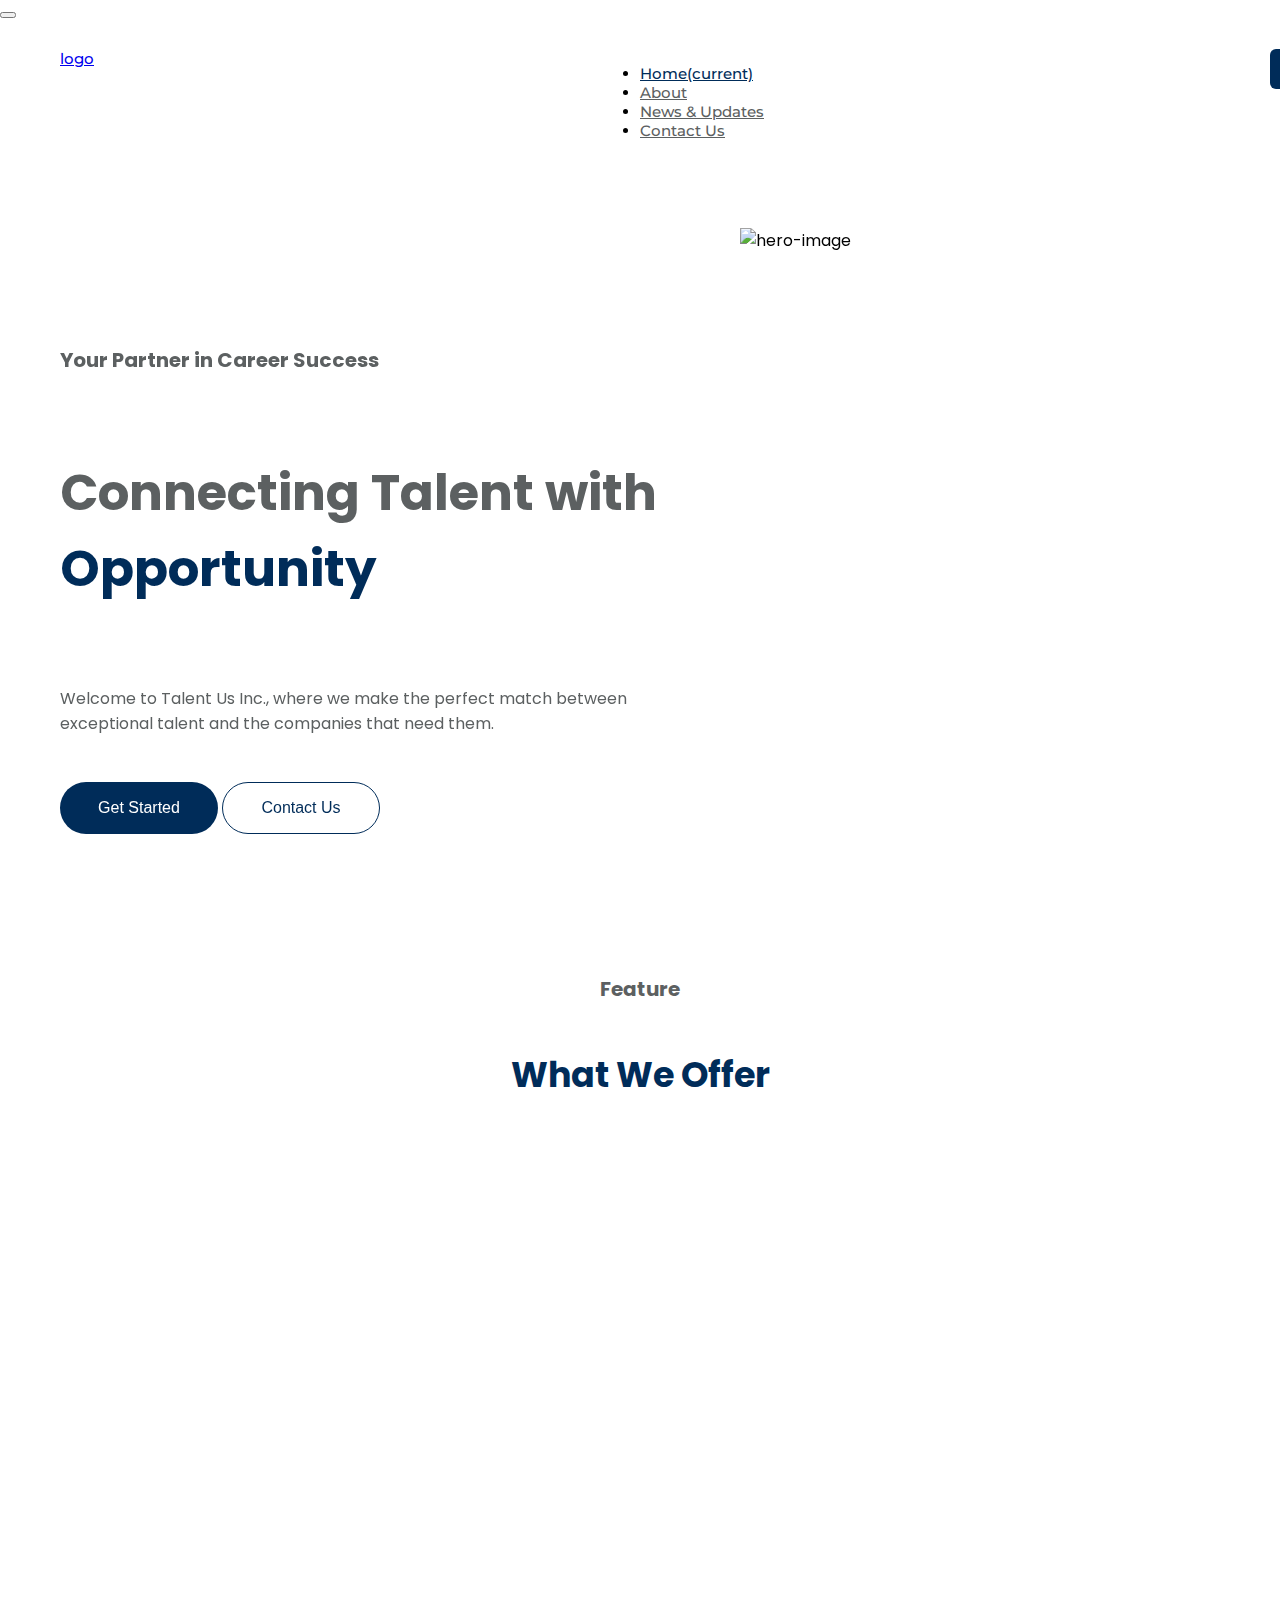
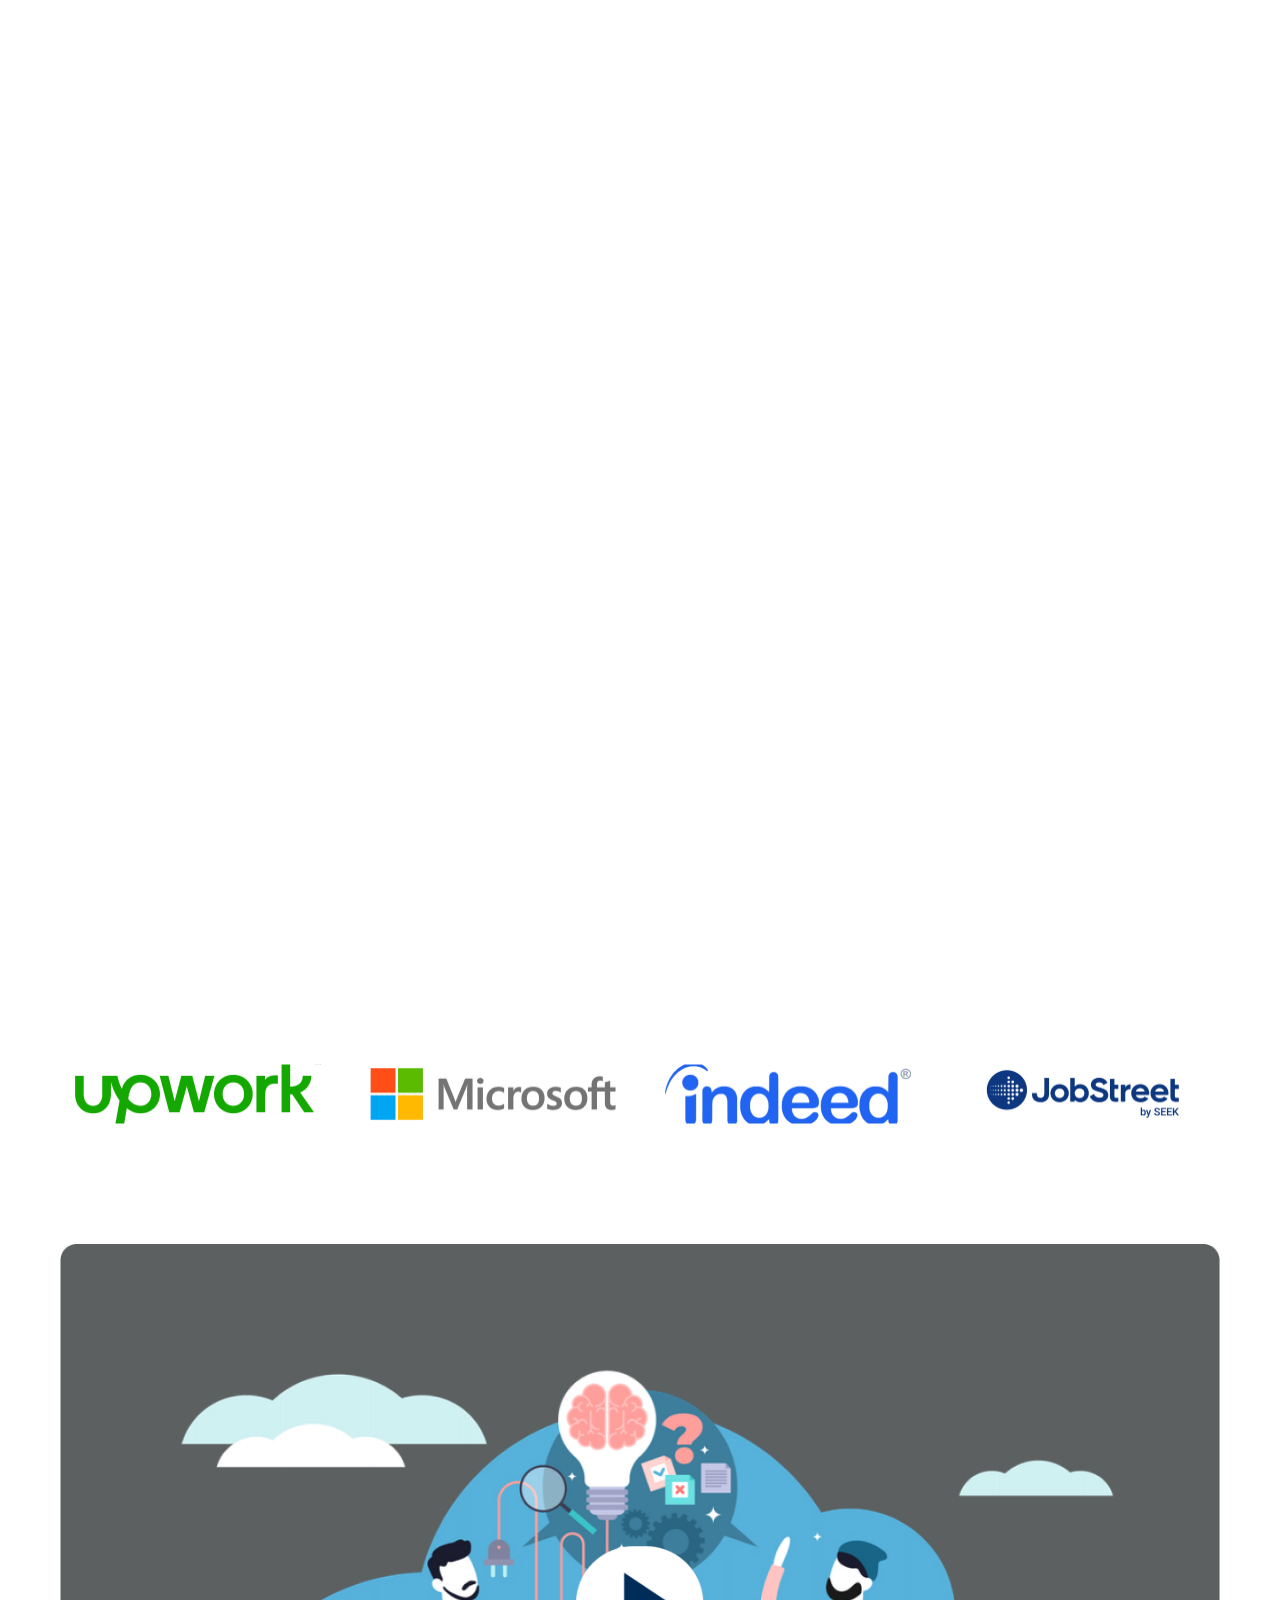
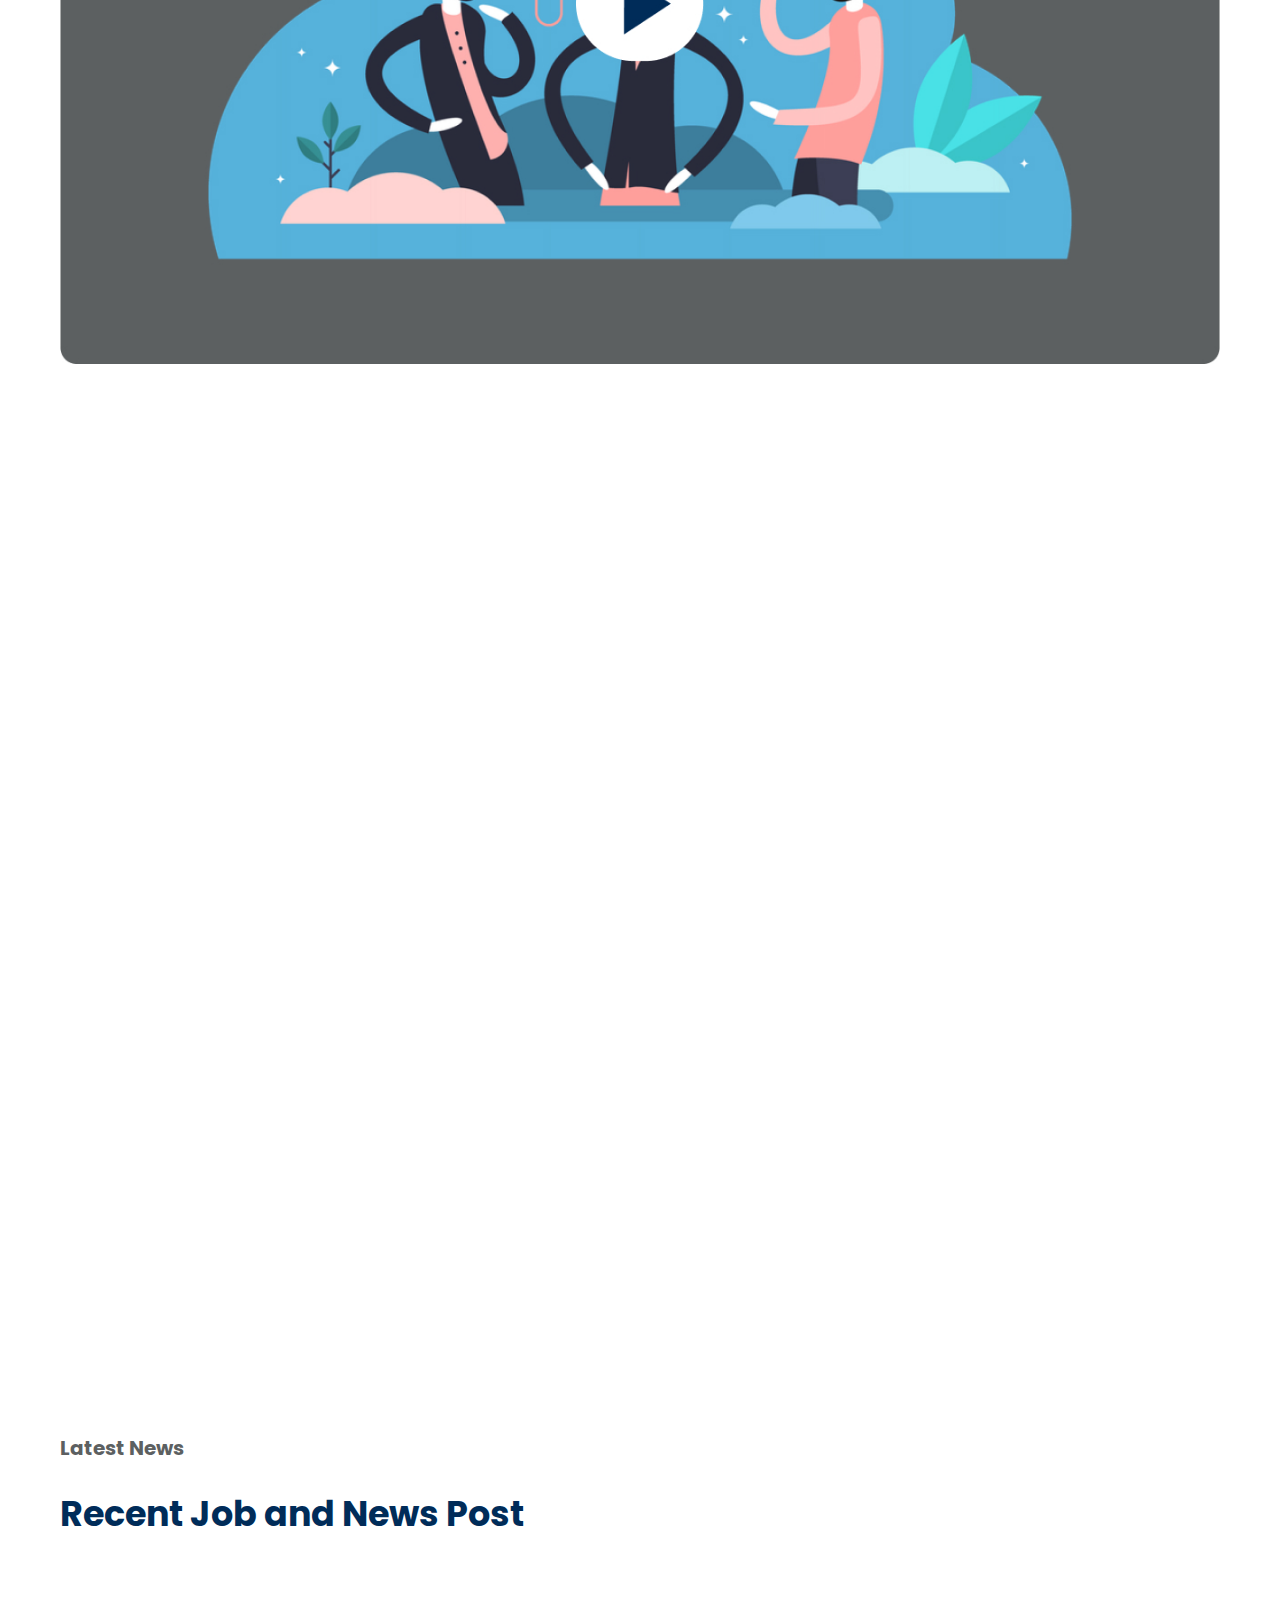
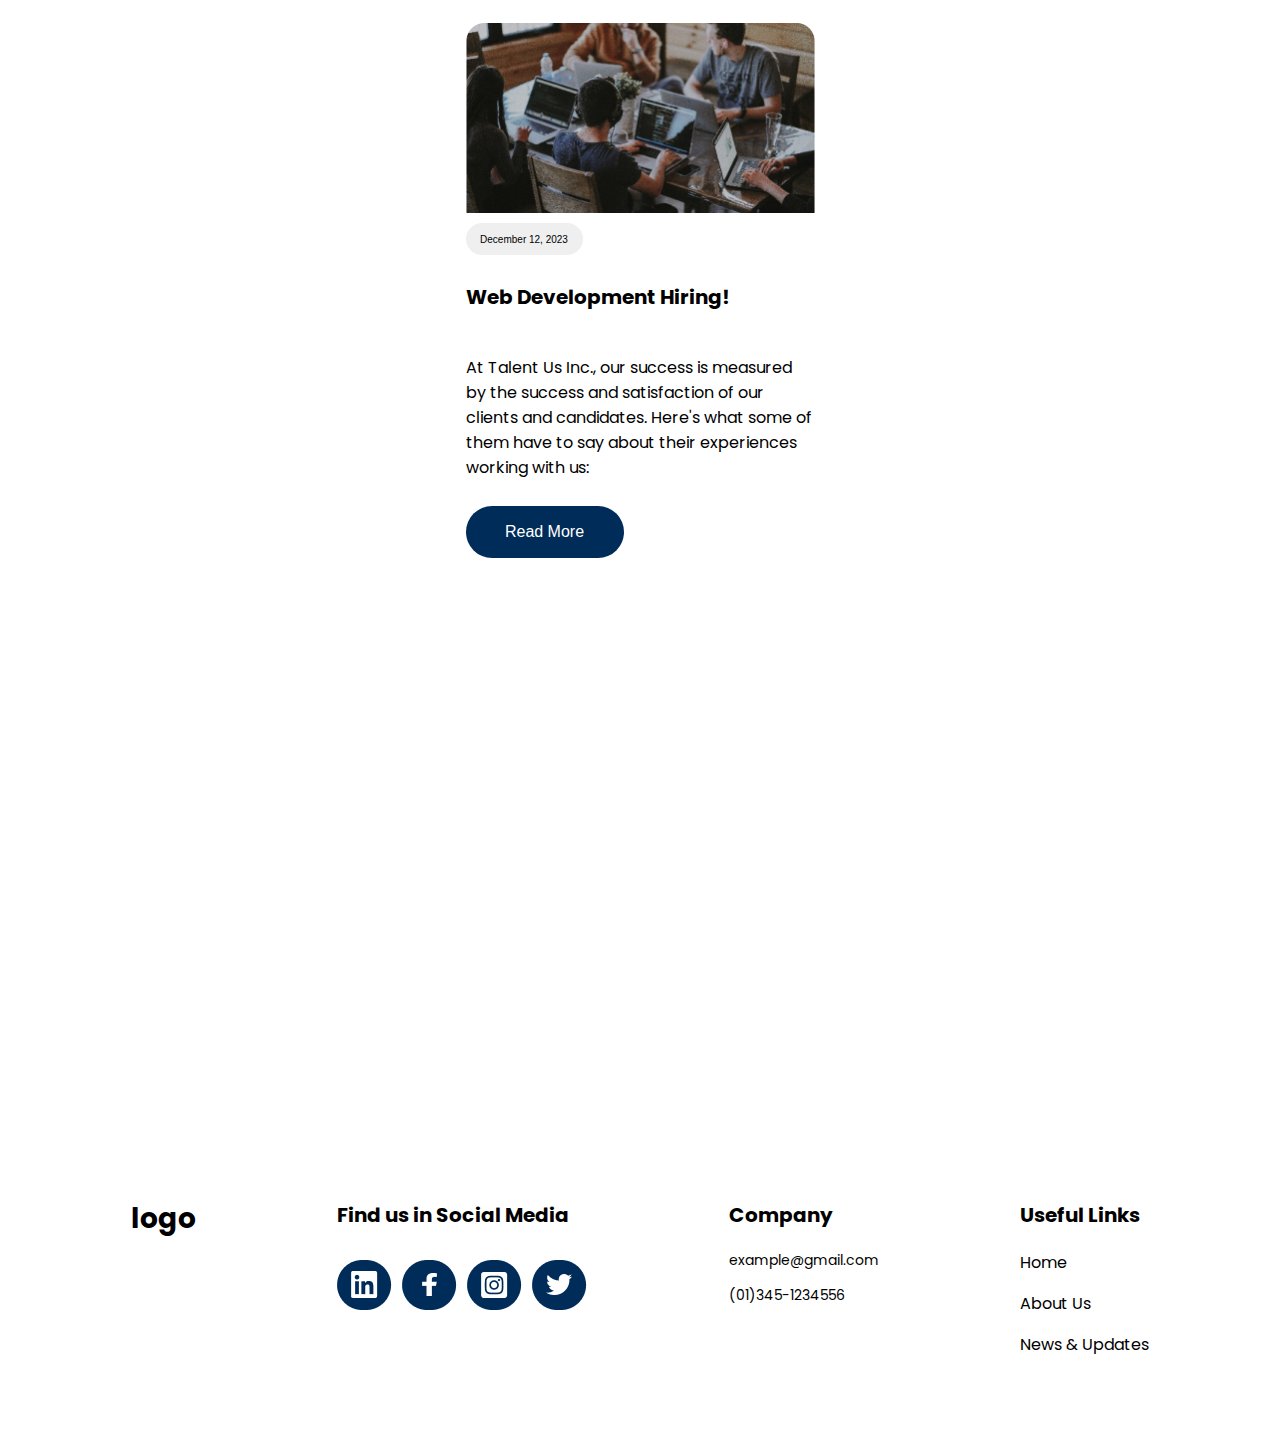
==== commit baae2f80: "Aos & Hover" ====
--- a/index.html
+++ b/index.html
@@ -6,6 +6,7 @@
     <meta name="viewport" content="width=device-width, initial-scale=1.0">
     <link rel="stylesheet" href="https://cdn.jsdelivr.net/npm/bootstrap@4.6.2/dist/css/bootstrap.min.css"
         integrity="sha384-xOolHFLEh07PJGoPkLv1IbcEPTNtaed2xpHsD9ESMhqIYd0nLMwNLD69Npy4HI+N" crossorigin="anonymous">
+    <link href="https://unpkg.com/aos@2.3.1/dist/aos.css" rel="stylesheet">
     <link rel="stylesheet" href="style/style.css">
     <title>Home</title>
 </head>
@@ -49,7 +50,7 @@
     </header>
 
     <body>
-        <section id="hero-page">
+        <section id="hero-page" data-aos="fade-up" data-aos-duration="1000">
             <div class="hero-text">
                 <h2>Your Partner in Career Success</h2>
                 <h1>Connecting Talent with <span>Opportunity</span></h1>
@@ -71,19 +72,19 @@
                 <h1>What We Offer</h1>
             </div>
             <div class="feature-cards">
-                <div class="cards">
+                <div class="cards" data-aos="flip-left" data-aos-duration="1500">
                     <img src="assets/feature-image.jpg" alt="">
                     <h2>Feature</h2>
                     <p>Welcome to Talent Us Inc., where we make the perfect match between exceptional talent and the
                         companies that need them.</p>
                 </div>
-                <div class="cards">
+                <div class="cards" data-aos="flip-left" data-aos-duration="1500">
                     <img src="assets/primary-feature-image.jpg" alt="">
                     <h2>Feature</h2>
                     <p>Welcome to Talent Us Inc., where we make the perfect match between exceptional talent and the
                         companies that need them.</p>
                 </div>
-                <div class="cards">
+                <div class="cards" data-aos="flip-left" data-aos-duration="1500">
                     <img src="assets/feature-image.jpg" alt="">
                     <h2>Feature</h2>
                     <p>Welcome to Talent Us Inc., where we make the perfect match between exceptional talent and the
@@ -92,10 +93,10 @@
             </div>
         </section>
         <section id="aboutUs-page">
-            <div class="aboutUs-img">
+            <div class="aboutUs-img" data-aos="fade-right" data-aos-duration="1000">
                 <img src="assets/aboutUs.png" alt="hero-image">
             </div>
-            <div class="aboutUs-text">
+            <div class="aboutUs-text" data-aos="fade-left" data-aos-duration="1000">
                 <h2>About Us</h2>
                 <h1>Connecting Talent with <span>Opportunity</span></h1>
                 <p>At Talent Us Inc., we are more than just a recruitment agency – we are your dedicated partners in
@@ -120,7 +121,7 @@
             </div>
         </section>
         <section id="testimonial-page">
-            <div class="testimonial-cards">
+            <div class="testimonial-cards" data-aos="fade-right" data-aos-duration="1000">
                 <div class="card">
                     <div class="paragraph">
                         <p>
@@ -152,7 +153,7 @@
                     </div>
                 </div>
             </div>
-            <div class="testimonial-text">
+            <div class="testimonial-text" data-aos="fade-left" data-aos-duration="1000">
                 <h2>Testimonial</h2>
                 <h1>What's Our <span>Client Say About Us</span></h1>
                 <p>At Talent Us Inc., our success is measured by the success and satisfaction of our clients and
@@ -166,6 +167,18 @@
                 <h1>Recent Job and News Post</h1>
             </div>
             <div class="latest-news-cards">
+                <div class="card" data-aos="fade-right" data-aos-duration="1000">
+                    <img src="assets/latest-news pic.jpg" alt="">
+                    <button class="btn-date">December 12, 2023</button>
+                    <h2>Web Development Hiring!</h2>
+                    <p>
+                        At Talent Us Inc., our success is measured by the success and satisfaction of our clients and
+                        candidates. Here's what some of them have to say about their experiences working with us:
+                    </p>
+                    <a href="newsAndUpdate.html">
+                        <button class="btn-readMore">Read More</button>
+                    </a>
+                </div>
                 <div class="card">
                     <img src="assets/latest-news pic.jpg" alt="">
                     <button class="btn-date">December 12, 2023</button>
@@ -174,9 +187,11 @@
                         At Talent Us Inc., our success is measured by the success and satisfaction of our clients and
                         candidates. Here's what some of them have to say about their experiences working with us:
                     </p>
-                    <button class="btn-readMore">Read More</button>
-                </div>
-                <div class="card">
+                    <a href="newsAndUpdate.html">
+                        <button class="btn-readMore">Read More</button>
+                    </a>
+                </div>
+                <div class="card" data-aos="fade-left" data-aos-duration="1000">
                     <img src="assets/latest-news pic.jpg" alt="">
                     <button class="btn-date">December 12, 2023</button>
                     <h2>Web Development Hiring!</h2>
@@ -184,24 +199,18 @@
                         At Talent Us Inc., our success is measured by the success and satisfaction of our clients and
                         candidates. Here's what some of them have to say about their experiences working with us:
                     </p>
-                    <button class="btn-readMore">Read More</button>
-                </div>
-                <div class="card">
-                    <img src="assets/latest-news pic.jpg" alt="">
-                    <button class="btn-date">December 12, 2023</button>
-                    <h2>Web Development Hiring!</h2>
-                    <p>
-                        At Talent Us Inc., our success is measured by the success and satisfaction of our clients and
-                        candidates. Here's what some of them have to say about their experiences working with us:
-                    </p>
-                    <button class="btn-readMore">Read More</button>
-                </div>
-            </div>
-        </section>
-        <section id="contact-us-page">
+                    <a href="newsAndUpdate.html">
+                        <button class="btn-readMore">Read More</button>
+                    </a>
+                </div>
+            </div>
+        </section>
+        <section id="contact-us-page" data-aos="zoom-out" data-aos-duration="1500">
             <div class="contact-us">
                 <h1>Got A Question? We Would Be Happy To Help!</h1>
-                <button>Contact Us</button>
+                <a href="contactUs.html">
+                    <button>Contact Us</button>
+                </a>
             </div>
         </section>
         <section id="home-footer-page">
@@ -235,6 +244,10 @@
     <script src="https://ajax.googleapis.com/ajax/libs/jquery/3.5.1/jquery.min.js"></script>
     <script src="https://cdnjs.cloudflare.com/ajax/libs/popper.js/1.16.0/umd/popper.min.js"></script>
     <script src="https://maxcdn.bootstrapcdn.com/bootstrap/4.5.2/js/bootstrap.min.js"></script>
+    <script src="https://unpkg.com/aos@2.3.1/dist/aos.js"></script>
+    <script>
+        AOS.init();
+    </script>
 </body>
 
 </html>--- a/style/style.css
+++ b/style/style.css
@@ -59,6 +59,11 @@
   height: 40px;
   border-radius: 6px;
   margin-right: 100px;
+  border: none;
+}
+
+.login-btn button:hover {
+  background-color: var(--secondary-color);
 }
 
 /*HERO PAGE */
@@ -117,10 +122,19 @@
   color: var(--tertiary-color);
 }
 
+#hero-page .hero-text .primary-color-btn:hover {
+  background-color: var(--secondary-color);
+}
+
 #hero-page .hero-text .tertiary-color-btn {
   background-color: var(--tertiary-color);
   color: var(--primary-color);
   border: 1px solid var(--primary-color);
+}
+
+#hero-page .hero-text .tertiary-color-btn:hover {
+  background-color: var(--secondary-color);
+  color: var(--tertiary-color);
 }
 
 #hero-page .hero-img {
@@ -173,6 +187,11 @@
   align-items: center;
 }
 
+#feature-page .feature-cards .cards:hover {
+  background-color: #f0f0f0;
+  color: #333;
+}
+
 #feature-page .feature-cards .cards img {
   width: 73px;
   height: 73px;
@@ -239,6 +258,9 @@
   border-radius: 30px;
   border: none;
   font-size: 16px;
+}
+#aboutUs-page .aboutUs-text button:hover {
+  background-color: var(--secondary-color);
 }
 
 #aboutUs-page .aboutUs-text .primary-color-btn {
@@ -369,6 +391,10 @@
   color: var(--tertiary-color);
 }
 
+#testimonial-page .testimonial-text button:hover {
+  background-color: var(--secondary-color);
+}
+
 /*LATEST NEWS PAGE*/
 #latest-news-page {
   max-width: 1440px;
@@ -431,6 +457,10 @@
   border: none;
   background-color: var(--primary-color);
   color: var(--tertiary-color);
+}
+
+#latest-news-page .latest-news-cards .card .btn-readMore:hover {
+  background-color: var(--secondary-color);
 }
 
 /*CONTACT US PAGE*/
@@ -460,6 +490,11 @@
   font-size: 16px;
 }
 
+#contact-us-page .contact-us button:hover {
+  background-color: var(--tertiary-color);
+  color: var(--primary-color);
+}
+
 #contact-us-page .contact-us h1 {
   width: 75%;
   font-size: 40px;
@@ -489,6 +524,7 @@
   display: flex;
   gap: 10px;
 }
+
 
 #home-footer-page .company h3 {
   font-size: 20px;
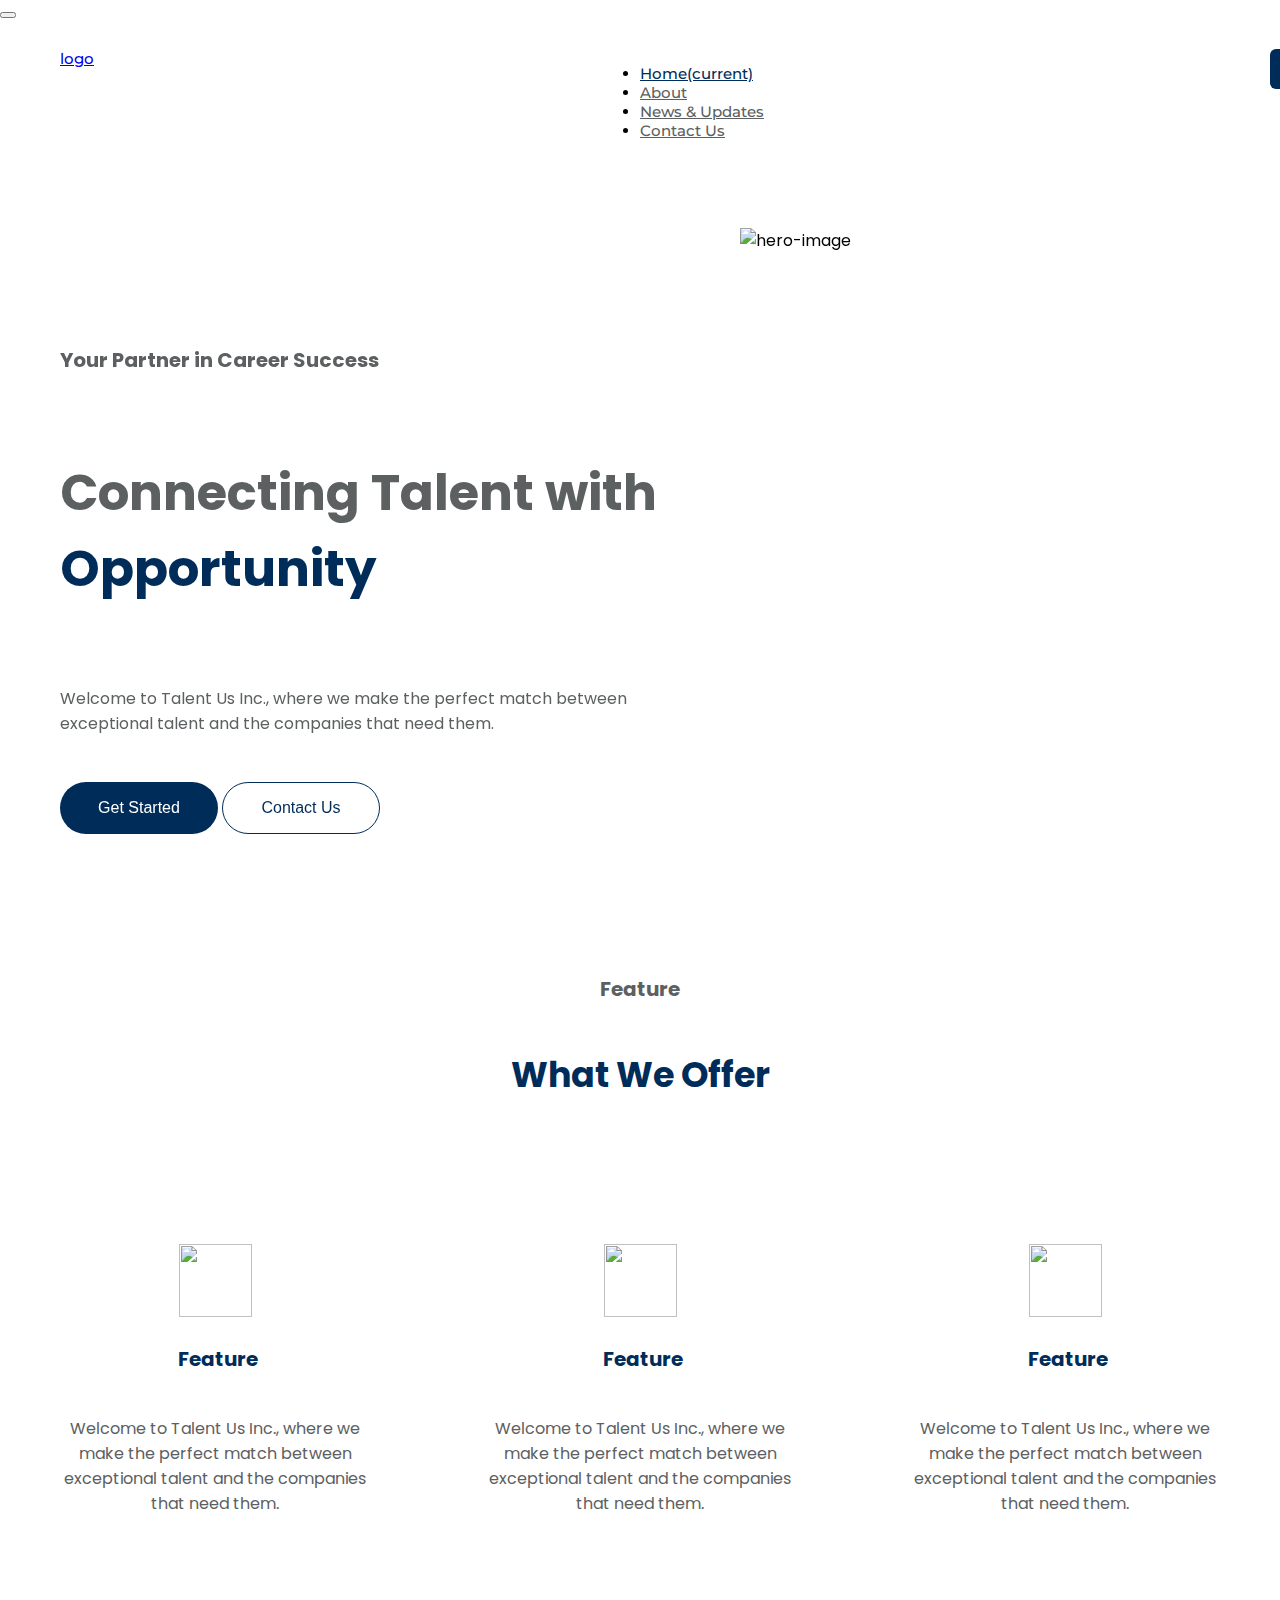
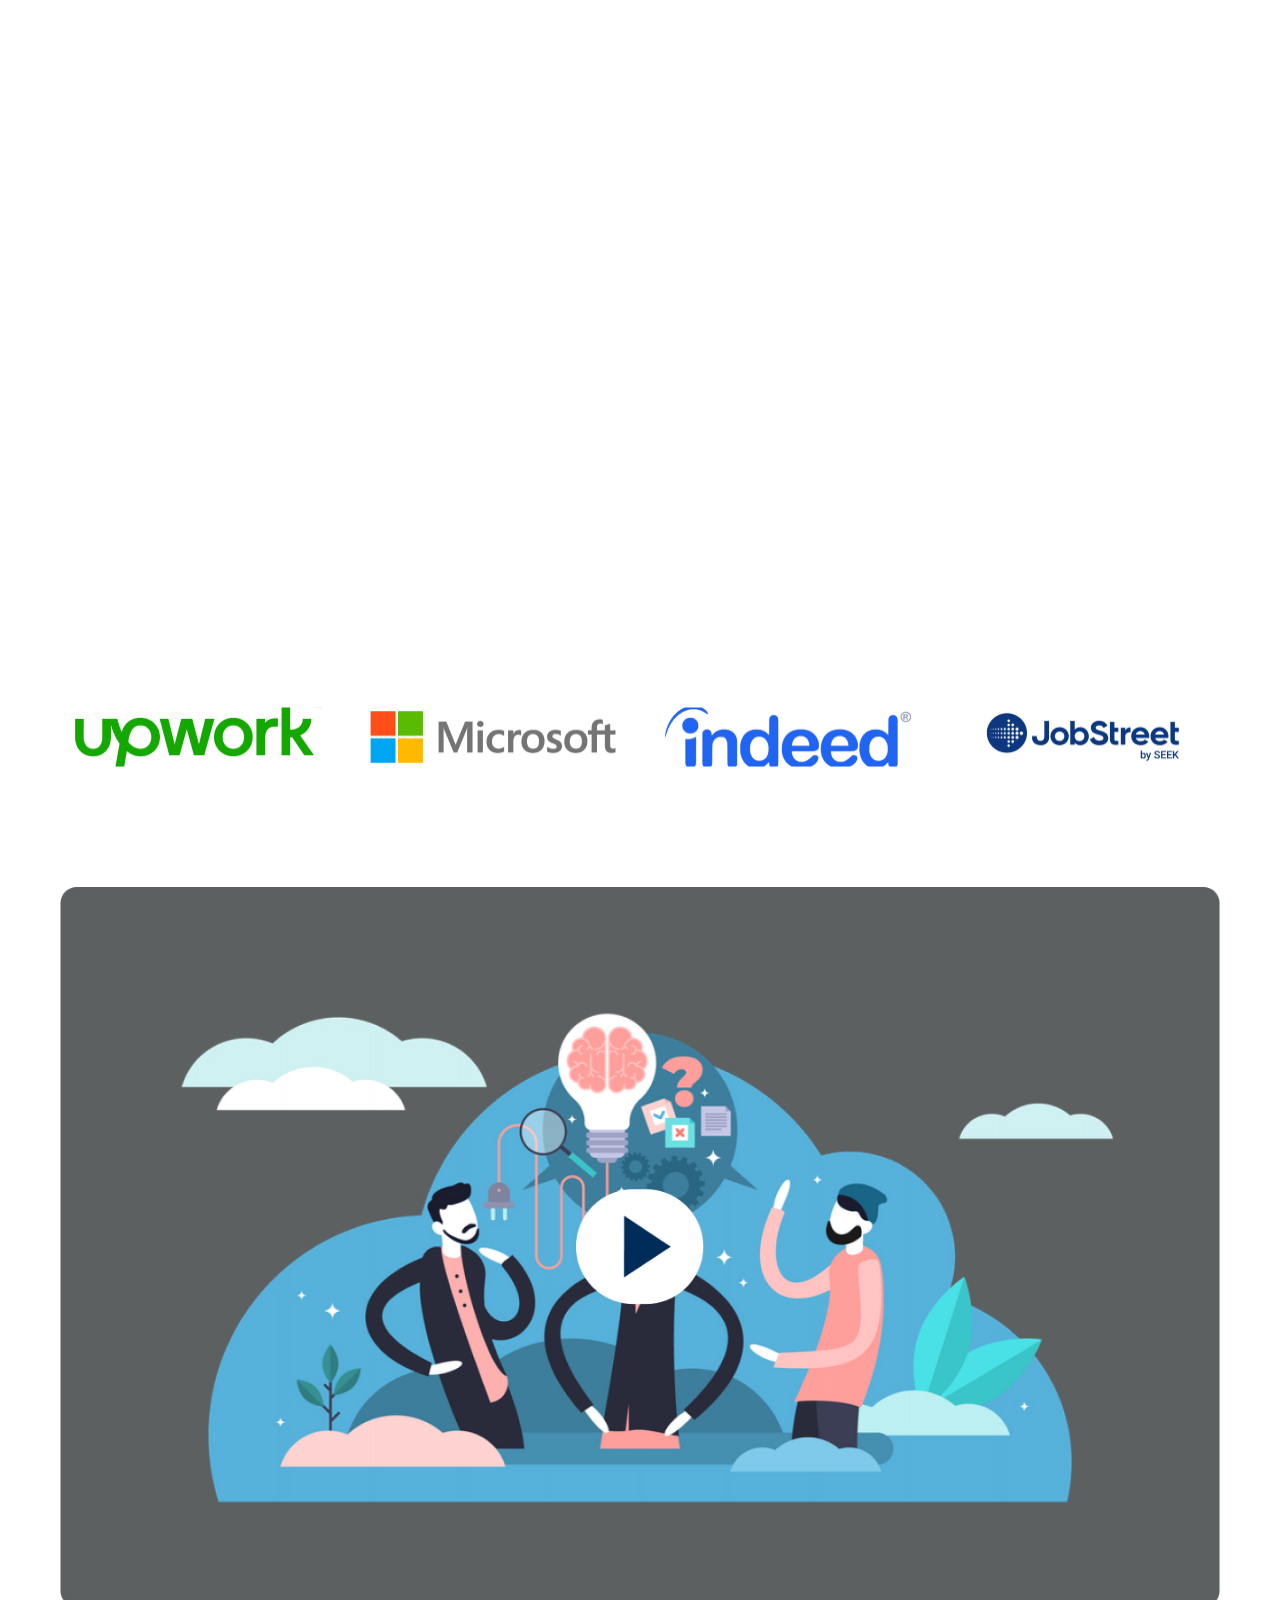
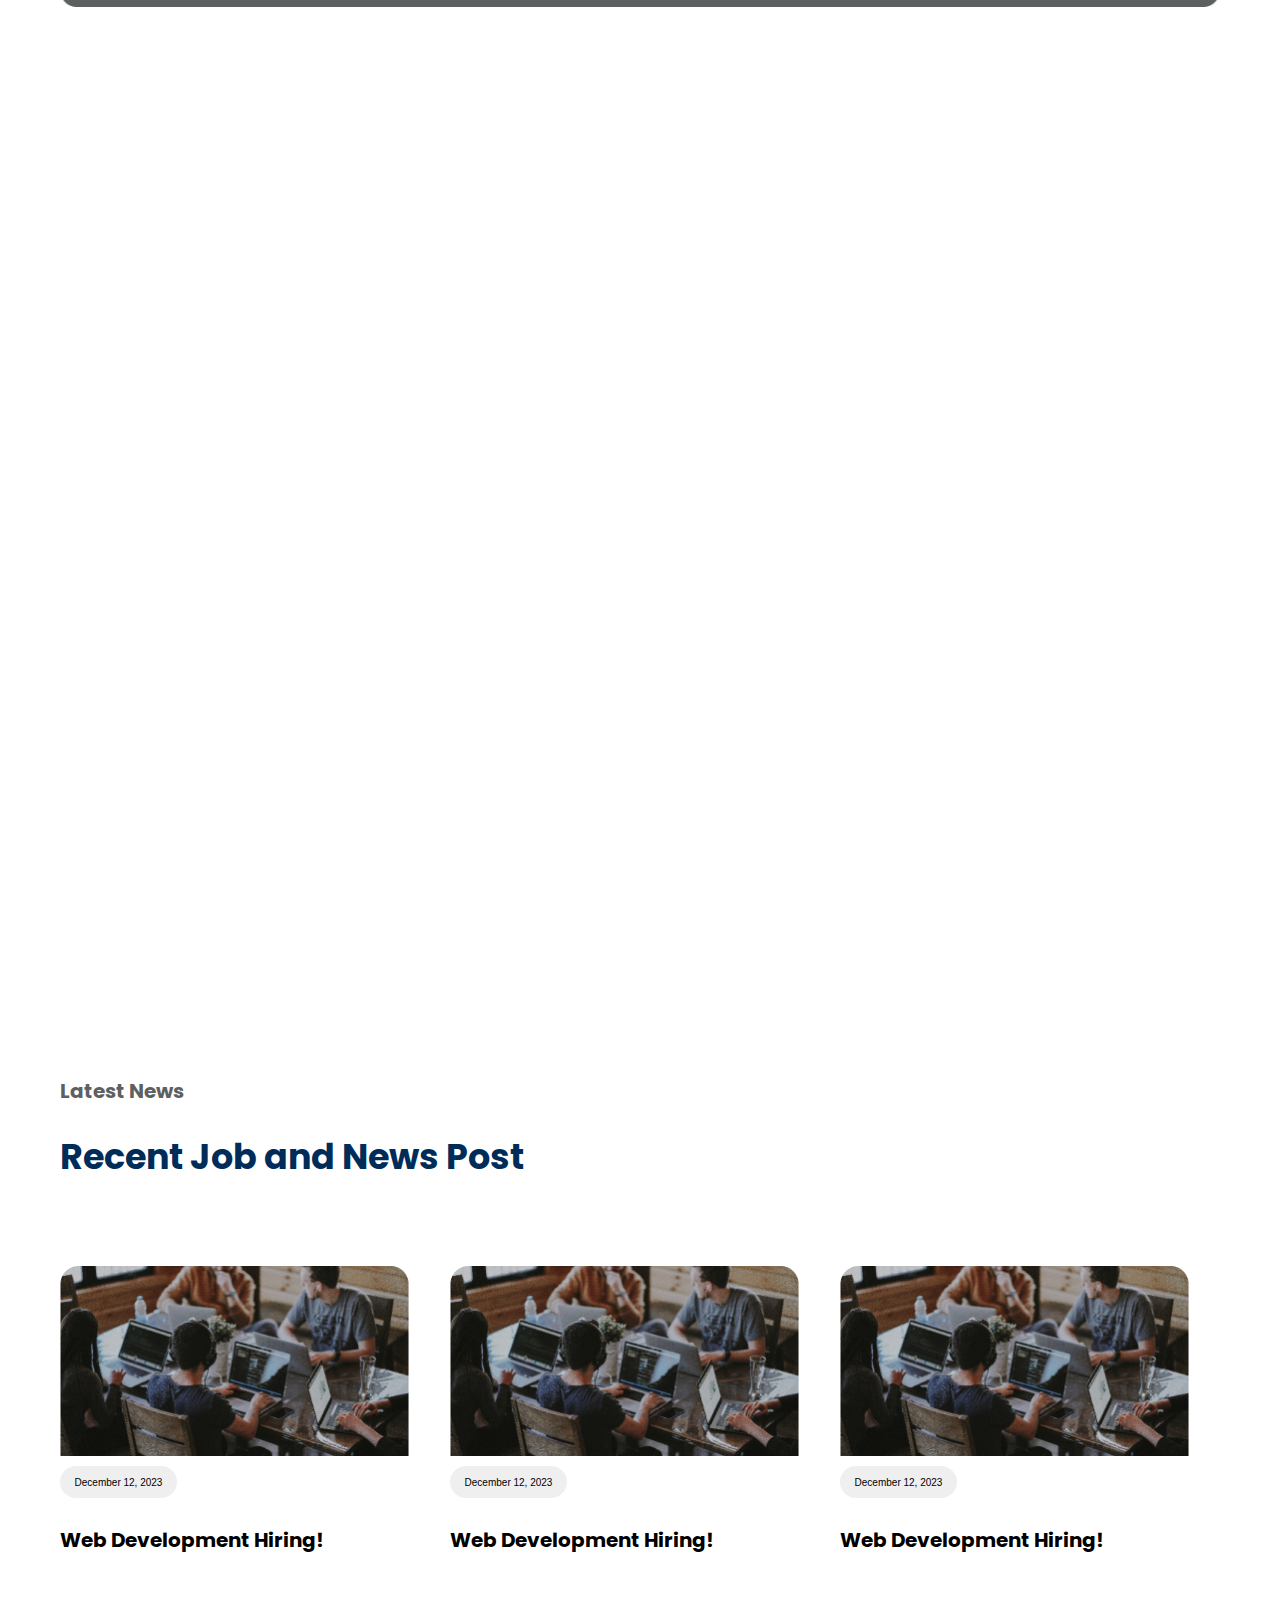
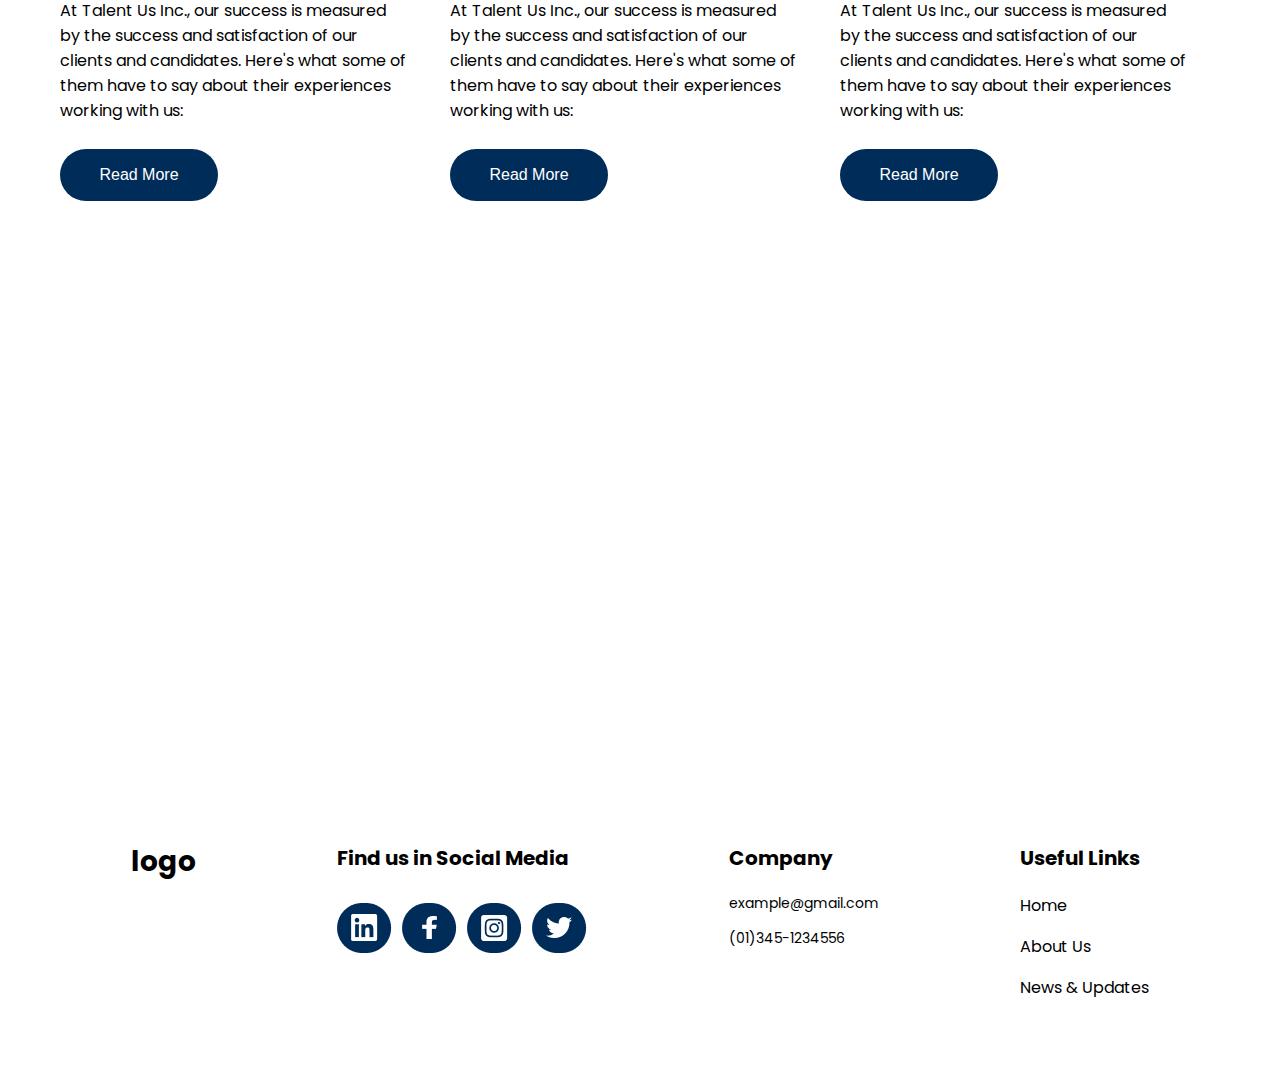
==== commit dd1b6b3e: "wrap to grid" ====
--- a/index.html
+++ b/index.html
@@ -72,19 +72,19 @@
                 <h1>What We Offer</h1>
             </div>
             <div class="feature-cards">
-                <div class="cards" data-aos="flip-left" data-aos-duration="1500">
+                <div class="cards">
                     <img src="assets/feature-image.jpg" alt="">
                     <h2>Feature</h2>
                     <p>Welcome to Talent Us Inc., where we make the perfect match between exceptional talent and the
                         companies that need them.</p>
                 </div>
-                <div class="cards" data-aos="flip-left" data-aos-duration="1500">
+                <div class="cards">
                     <img src="assets/primary-feature-image.jpg" alt="">
                     <h2>Feature</h2>
                     <p>Welcome to Talent Us Inc., where we make the perfect match between exceptional talent and the
                         companies that need them.</p>
                 </div>
-                <div class="cards" data-aos="flip-left" data-aos-duration="1500">
+                <div class="cards">
                     <img src="assets/feature-image.jpg" alt="">
                     <h2>Feature</h2>
                     <p>Welcome to Talent Us Inc., where we make the perfect match between exceptional talent and the
@@ -167,7 +167,7 @@
                 <h1>Recent Job and News Post</h1>
             </div>
             <div class="latest-news-cards">
-                <div class="card" data-aos="fade-right" data-aos-duration="1000">
+                <div class="card">
                     <img src="assets/latest-news pic.jpg" alt="">
                     <button class="btn-date">December 12, 2023</button>
                     <h2>Web Development Hiring!</h2>
@@ -191,7 +191,7 @@
                         <button class="btn-readMore">Read More</button>
                     </a>
                 </div>
-                <div class="card" data-aos="fade-left" data-aos-duration="1000">
+                <div class="card">
                     <img src="assets/latest-news pic.jpg" alt="">
                     <button class="btn-date">December 12, 2023</button>
                     <h2>Web Development Hiring!</h2>
--- a/style/style.css
+++ b/style/style.css
@@ -170,8 +170,8 @@
 }
 
 #feature-page .feature-cards {
-  display: flex;
-  flex-wrap: wrap;
+  display: grid;
+  grid-template-columns: repeat(3, 1fr);
 }
 
 #feature-page .feature-cards .cards {
@@ -417,11 +417,9 @@
 }
 
 #latest-news-page .latest-news-cards {
-  display: flex;
-  gap: 20px;
-  align-self: center;
-  justify-content: center;
-  flex-wrap: wrap;
+  display: grid;
+  grid-template-columns: repeat(3, 1fr);
+  gap: 10px;
 }
 
 #latest-news-page .latest-news-cards .card {
@@ -525,7 +523,6 @@
   gap: 10px;
 }
 
-
 #home-footer-page .company h3 {
   font-size: 20px;
 }
@@ -544,7 +541,7 @@
 
 /* For tablets and smaller desktop screens */
 /*NAVIGATION BAR*/
-@media only screen and (max-width: 900px) {
+@media only screen and (max-width: 990px) {
   .navbar-collapse {
     display: inline;
     padding: 0px 10px 0px 10px;
@@ -586,9 +583,15 @@
 
   /*FEATURE PAGE*/
   #feature-page .feature-cards {
-    display: flex;
-    flex-direction: column;
-    align-items: center;
+    display: grid;
+    grid-template-columns: repeat(2, 1fr);
+  }
+
+  #feature-page .feature-cards .cards {
+    width: 305px;
+    height: 237px;
+    gap: 0px;
+    margin: 20px;
   }
 
   /*ABOUT US PAGE*/
@@ -596,7 +599,7 @@
   #aboutUs-page {
     display: flex;
     flex-direction: column;
-    padding: 10px;
+    padding: 60px;
   }
 
   #aboutUs-page .aboutUs-img {
@@ -643,19 +646,30 @@
     gap: 20px;
   }
 
+  #latest-news-page .latest-news-cards {
+    display: grid;
+    grid-template-columns: repeat(2, 1fr);
+  }
+
+  #latest-news-page .latest-news-cards .card {
+    width: 320px;
+    height: 543px;
+  }
+
   /*CONTACT US PAGE*/
   #contact-us-page {
     display: flex;
     flex-direction: column;
-    padding: 10px;
+    padding: 60px;
   }
 
   #contact-us-page .contact-us button {
-    width: 50%;
+    width: 200px;
   }
 
   #contact-us-page .contact-us h1 {
     text-align: center;
+    font-size: 35px;
     width: 100%;
   }
 
@@ -703,6 +717,7 @@
     flex-direction: column;
     width: 100%;
     padding: 10px;
+    padding-top: 80px;
   }
 
   #hero-page .hero-text {
@@ -719,9 +734,8 @@
   }
 
   #feature-page .feature-cards {
-    display: flex;
-    flex-direction: column;
-    align-items: center;
+    display: grid;
+    grid-template-columns: repeat(1, 1fr);
   }
 
   /*ABOUT US PAGE*/
@@ -781,10 +795,17 @@
     margin-top: 50px;
     padding: 10px;
     gap: 20px;
-  }
-
-  #latest-news-page .title h1 {
-    font-size: 25px;
+    align-items: center;
+  }
+
+  #latest-news-page .latest-news-cards {
+    display: grid;
+    grid-template-columns: repeat(2, 1fr);
+  }
+
+  #latest-news-page .latest-news-cards .card {
+    width: 320px;
+    height: 543px;
   }
 
   #latest-news-page .latest-news-cards {
@@ -807,13 +828,18 @@
     padding: 10px;
   }
 
+  #contact-us-page .contact-us {
+    padding: 50px 10px;
+  }
+
   #contact-us-page .contact-us button {
-    width: 50%;
+    width: 200px;
   }
 
   #contact-us-page .contact-us h1 {
     text-align: center;
     width: 100%;
+    font-size: 30px;
   }
 
   #contact-us-page .contact-us {
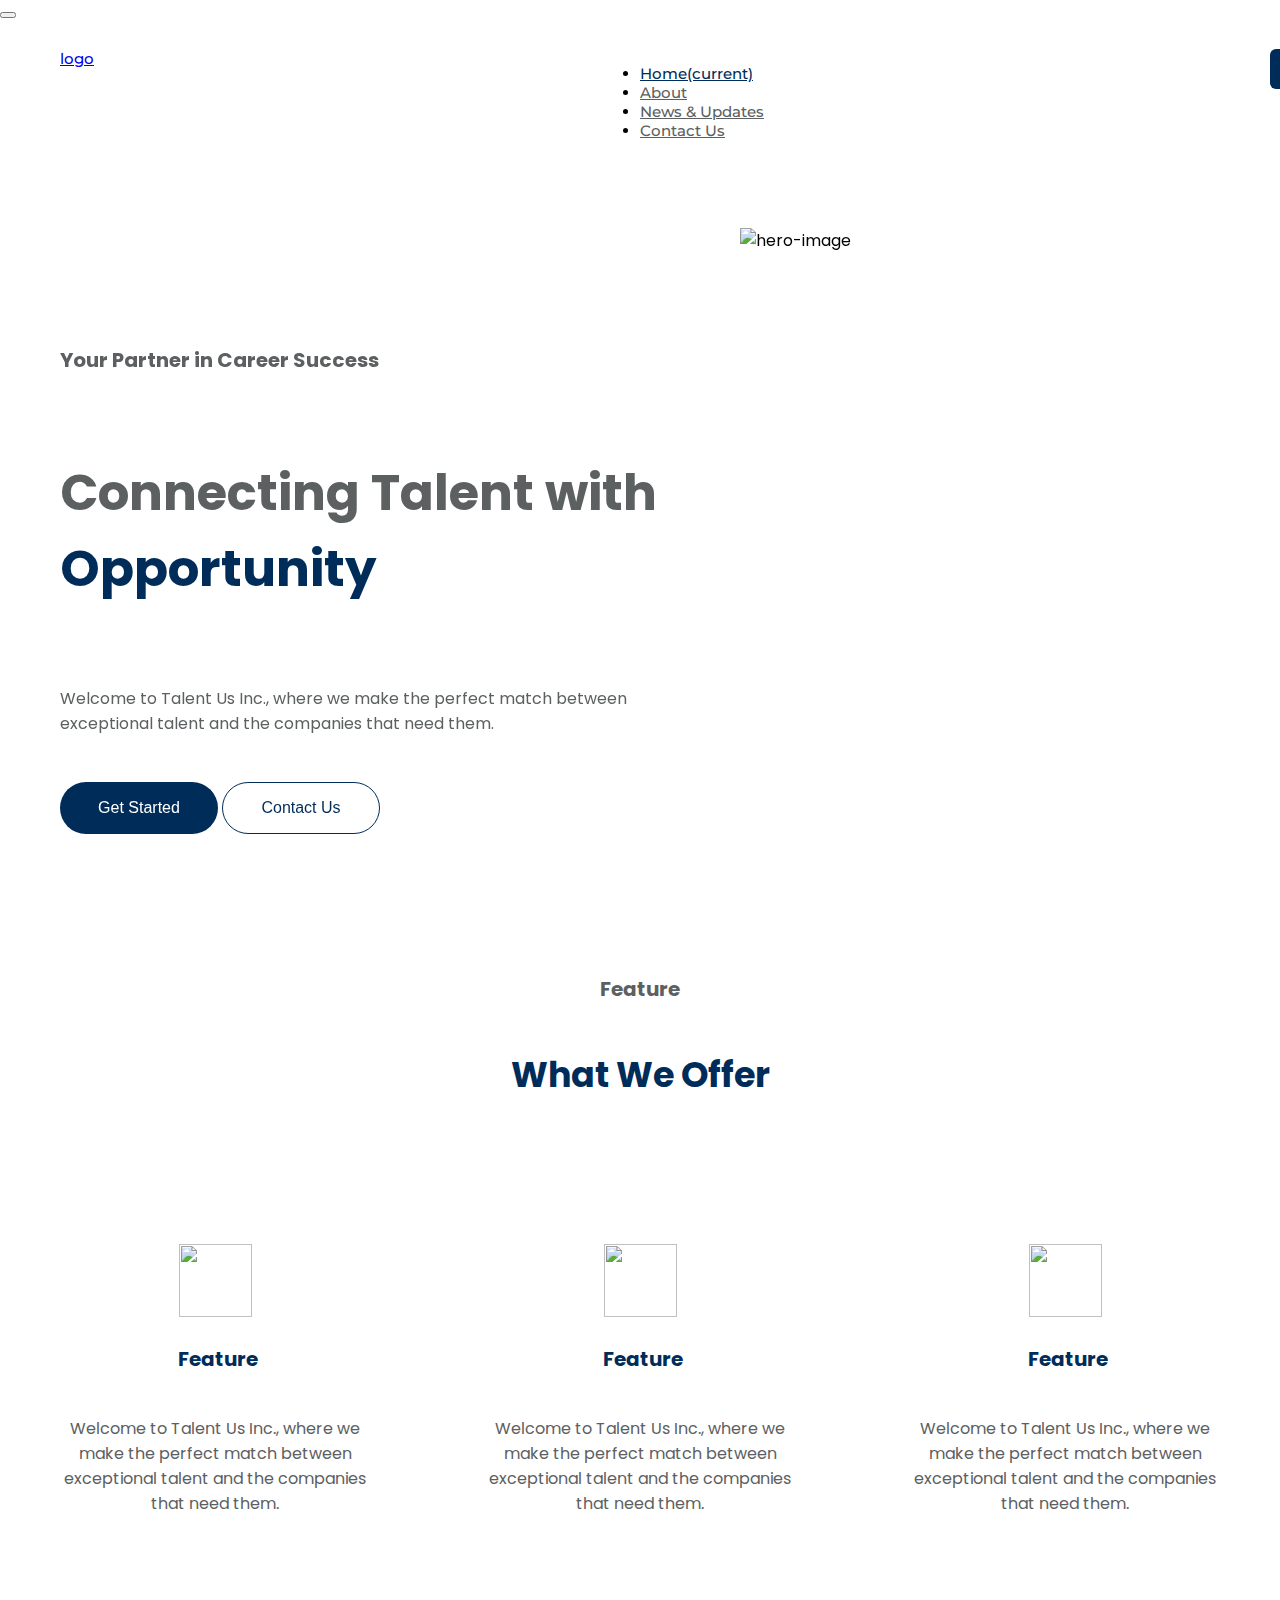
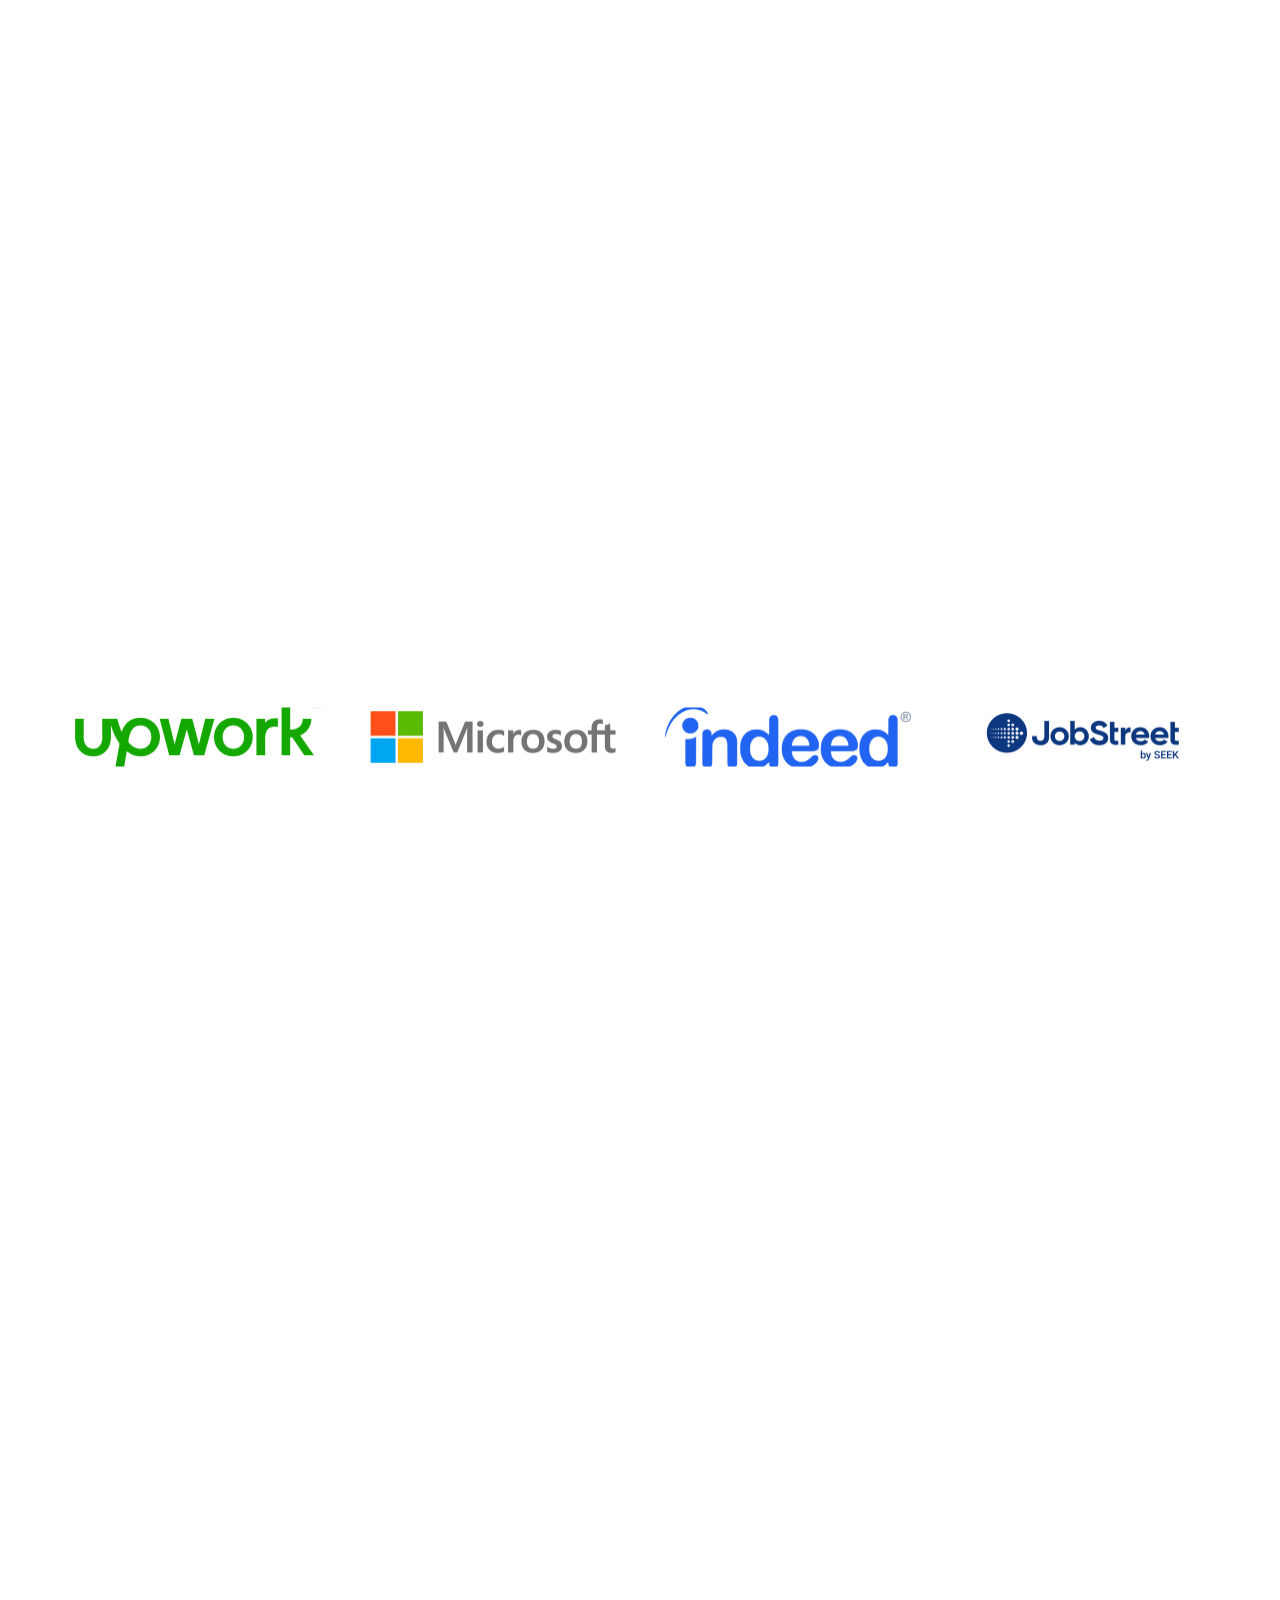
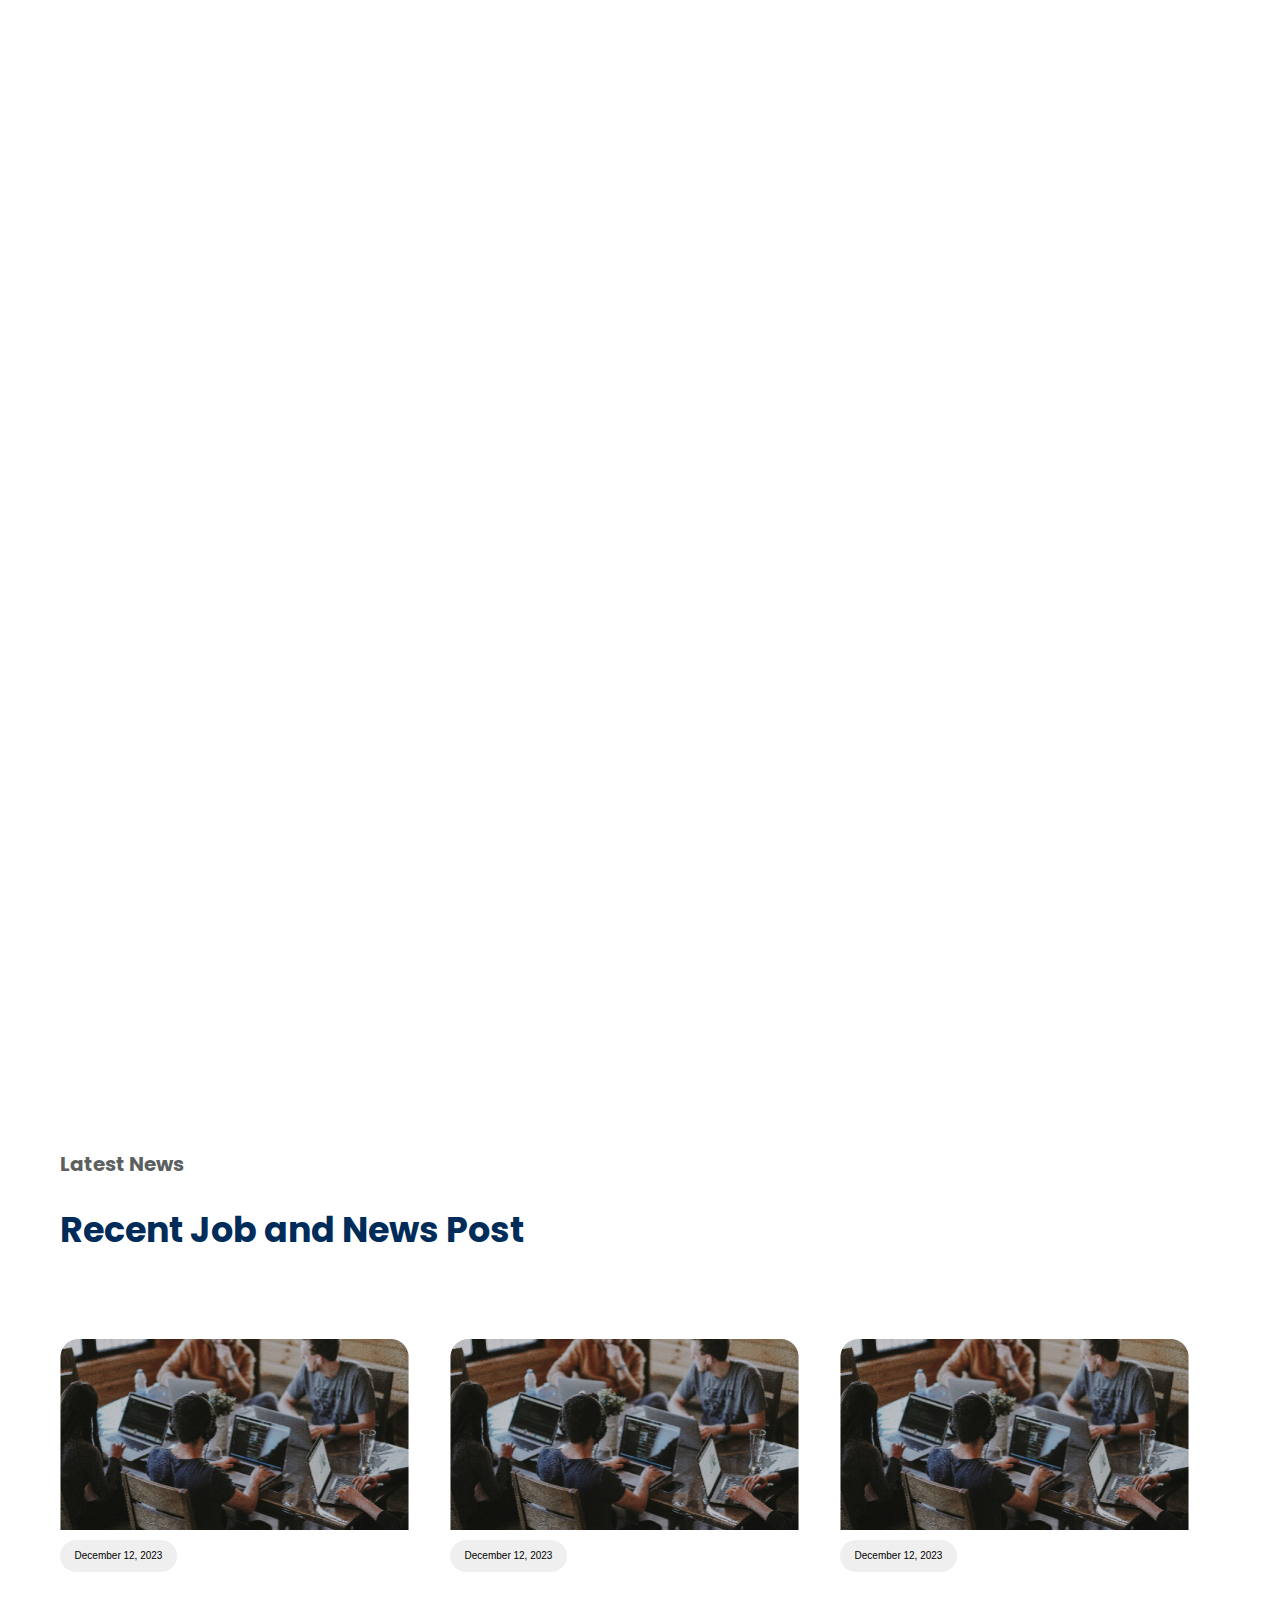
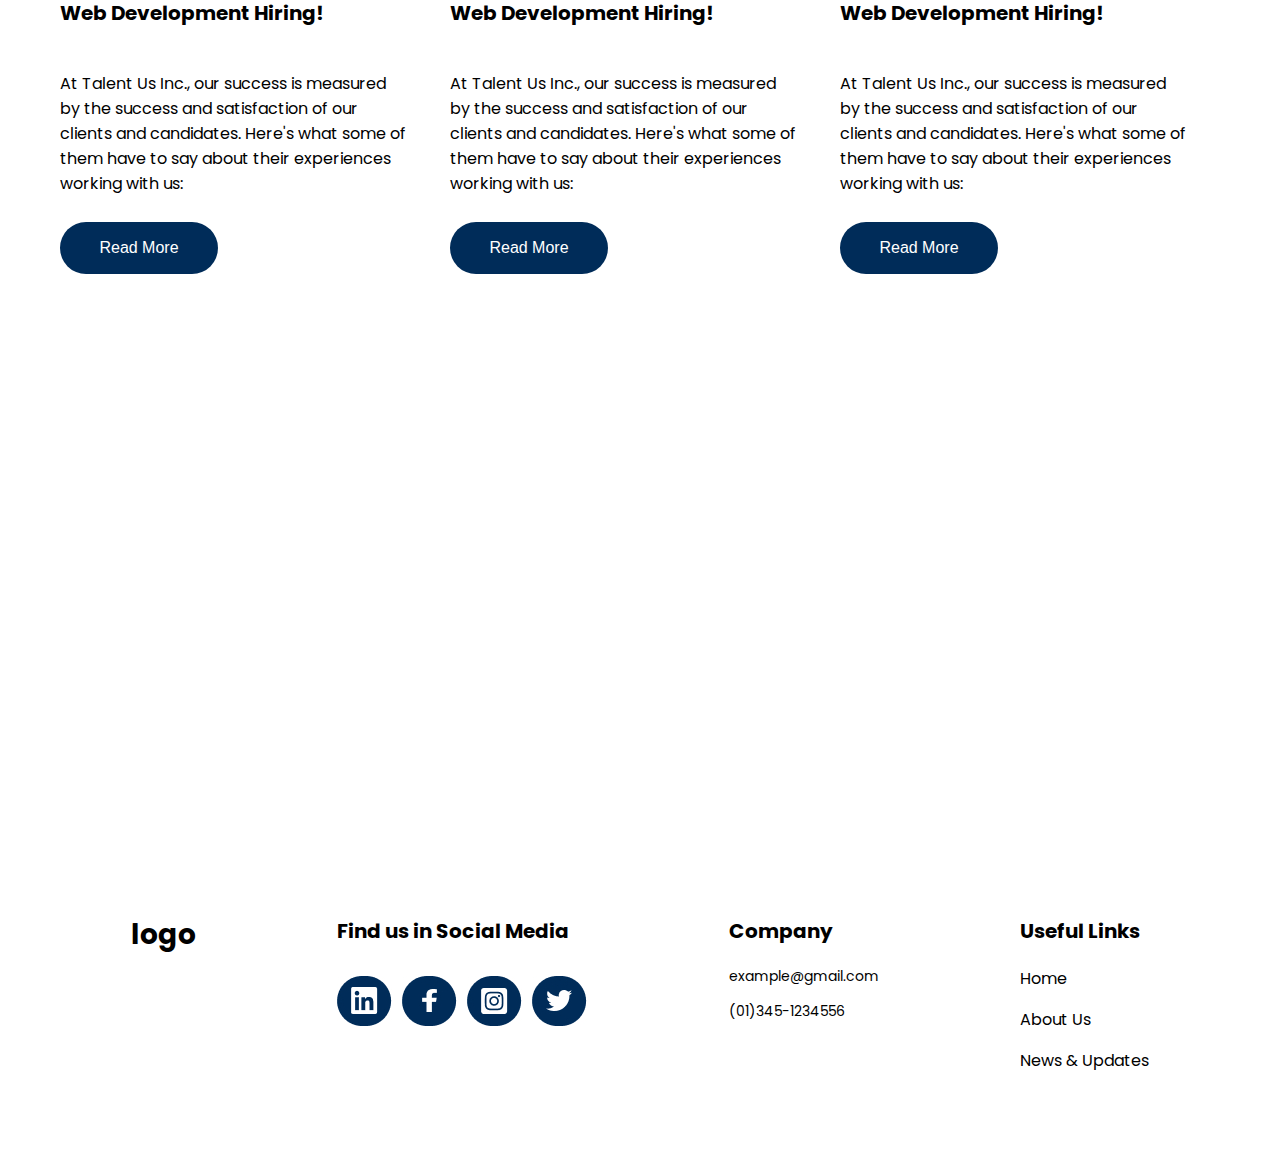
==== commit 16e38374: "api" ====
--- a/index.html
+++ b/index.html
@@ -117,7 +117,10 @@
         </section>
         <section id="video-page">
             <div class="video">
-                <img src="assets/video icon.jpg" alt="video">
+                <iframe width="100%" height="100%" src="https://www.youtube.com/embed/QyhwSYhX09s?si=sTzWofM9bIWVBcUS"
+                    title="YouTube video player" frameborder="0"
+                    allow="accelerometer; autoplay; clipboard-write; encrypted-media; gyroscope; picture-in-picture; web-share"
+                    allowfullscreen></iframe>
             </div>
         </section>
         <section id="testimonial-page">
--- a/style/style.css
+++ b/style/style.css
@@ -296,10 +296,12 @@
   max-width: 1440px;
   margin: auto;
   padding: 60px;
-}
-
-#video-page .video img {
+  height: 800px;
+}
+
+#video-page .video {
   width: 100%;
+  height: 100%;
 }
 
 /*TESTIMONIAL PAGE*/
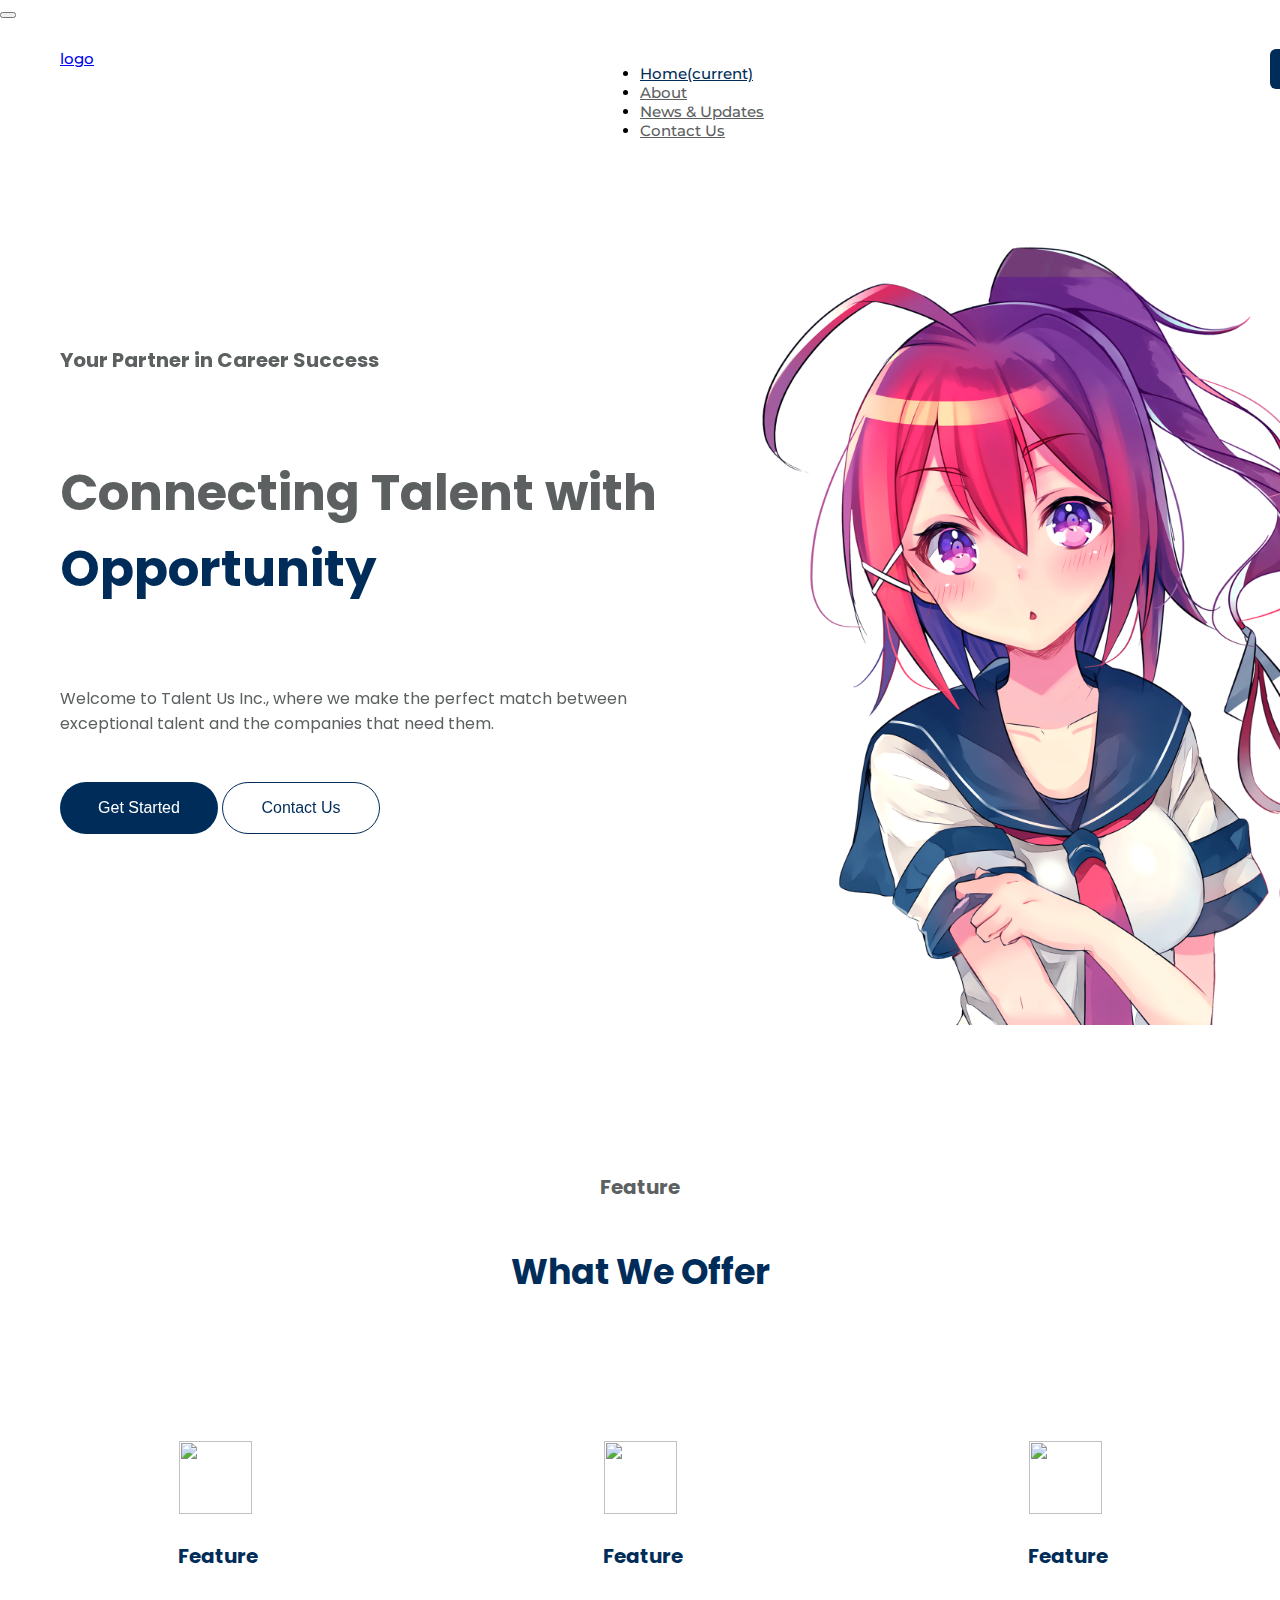
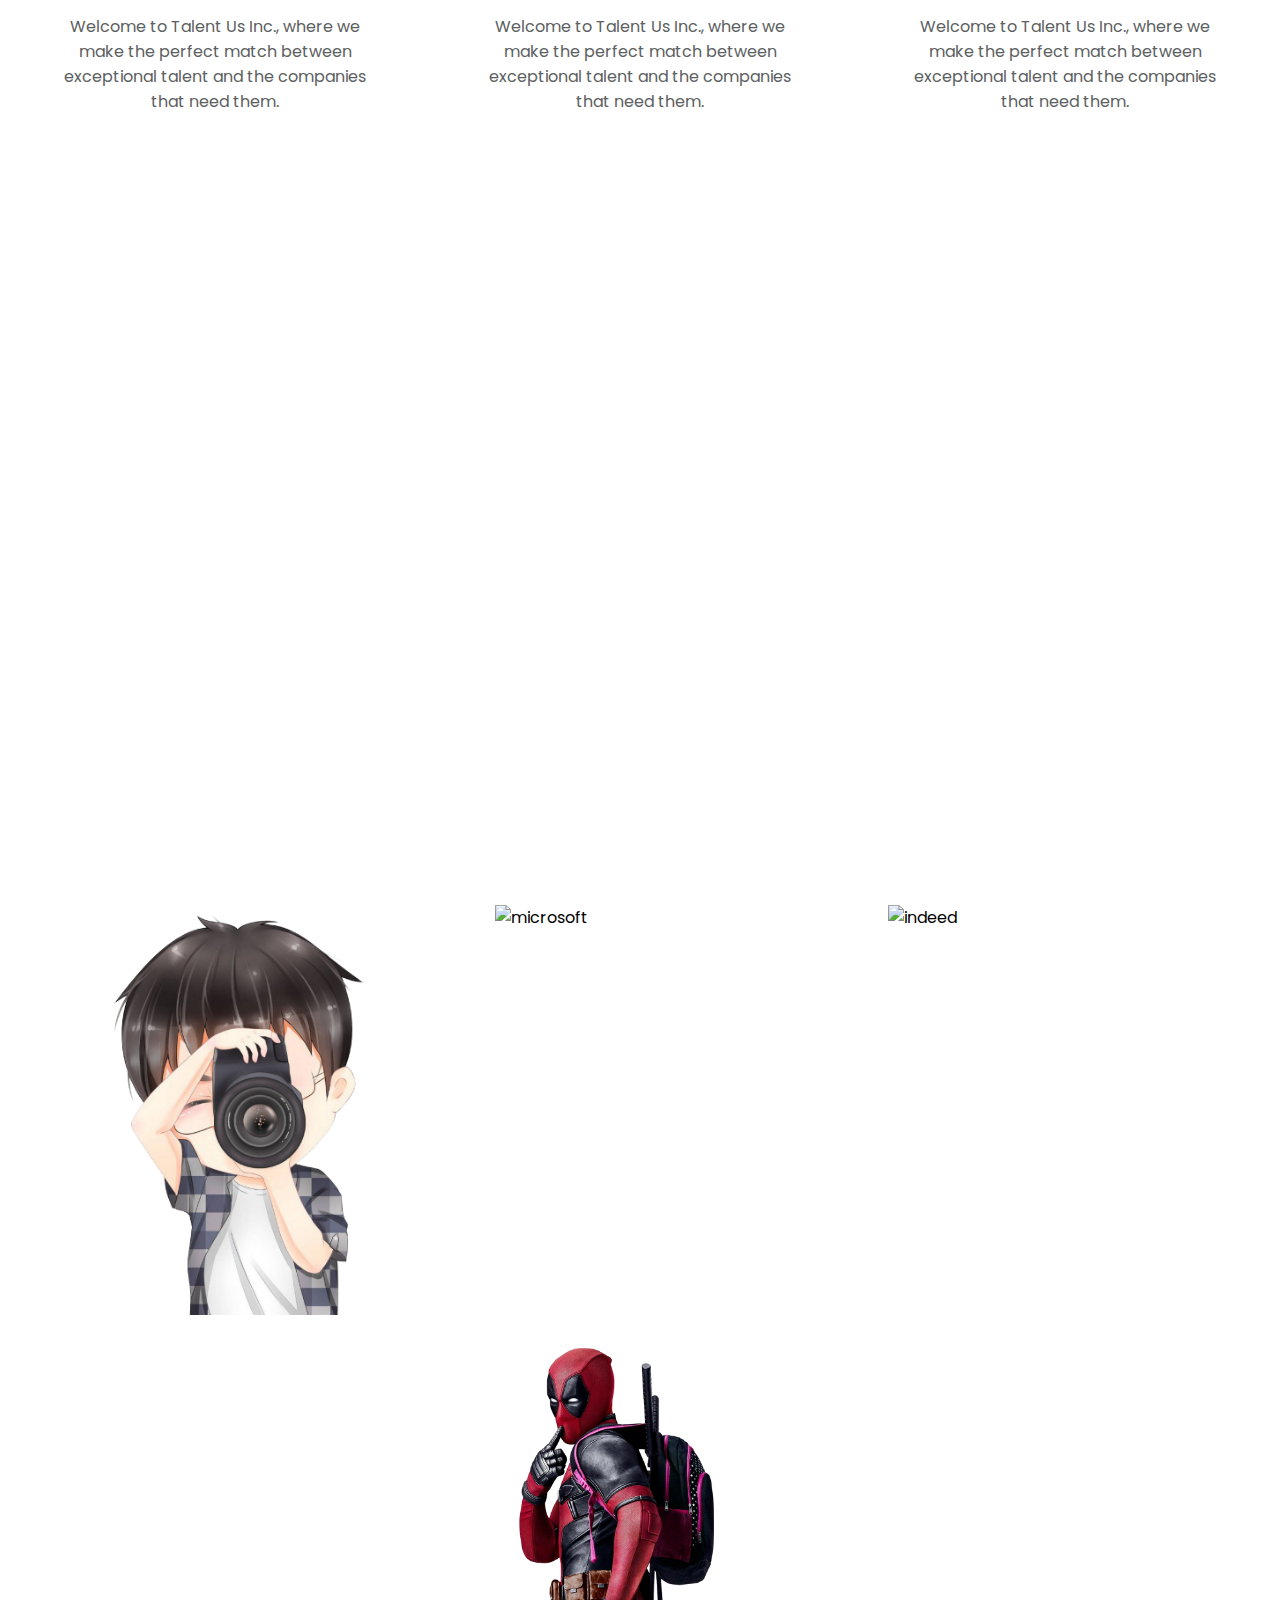
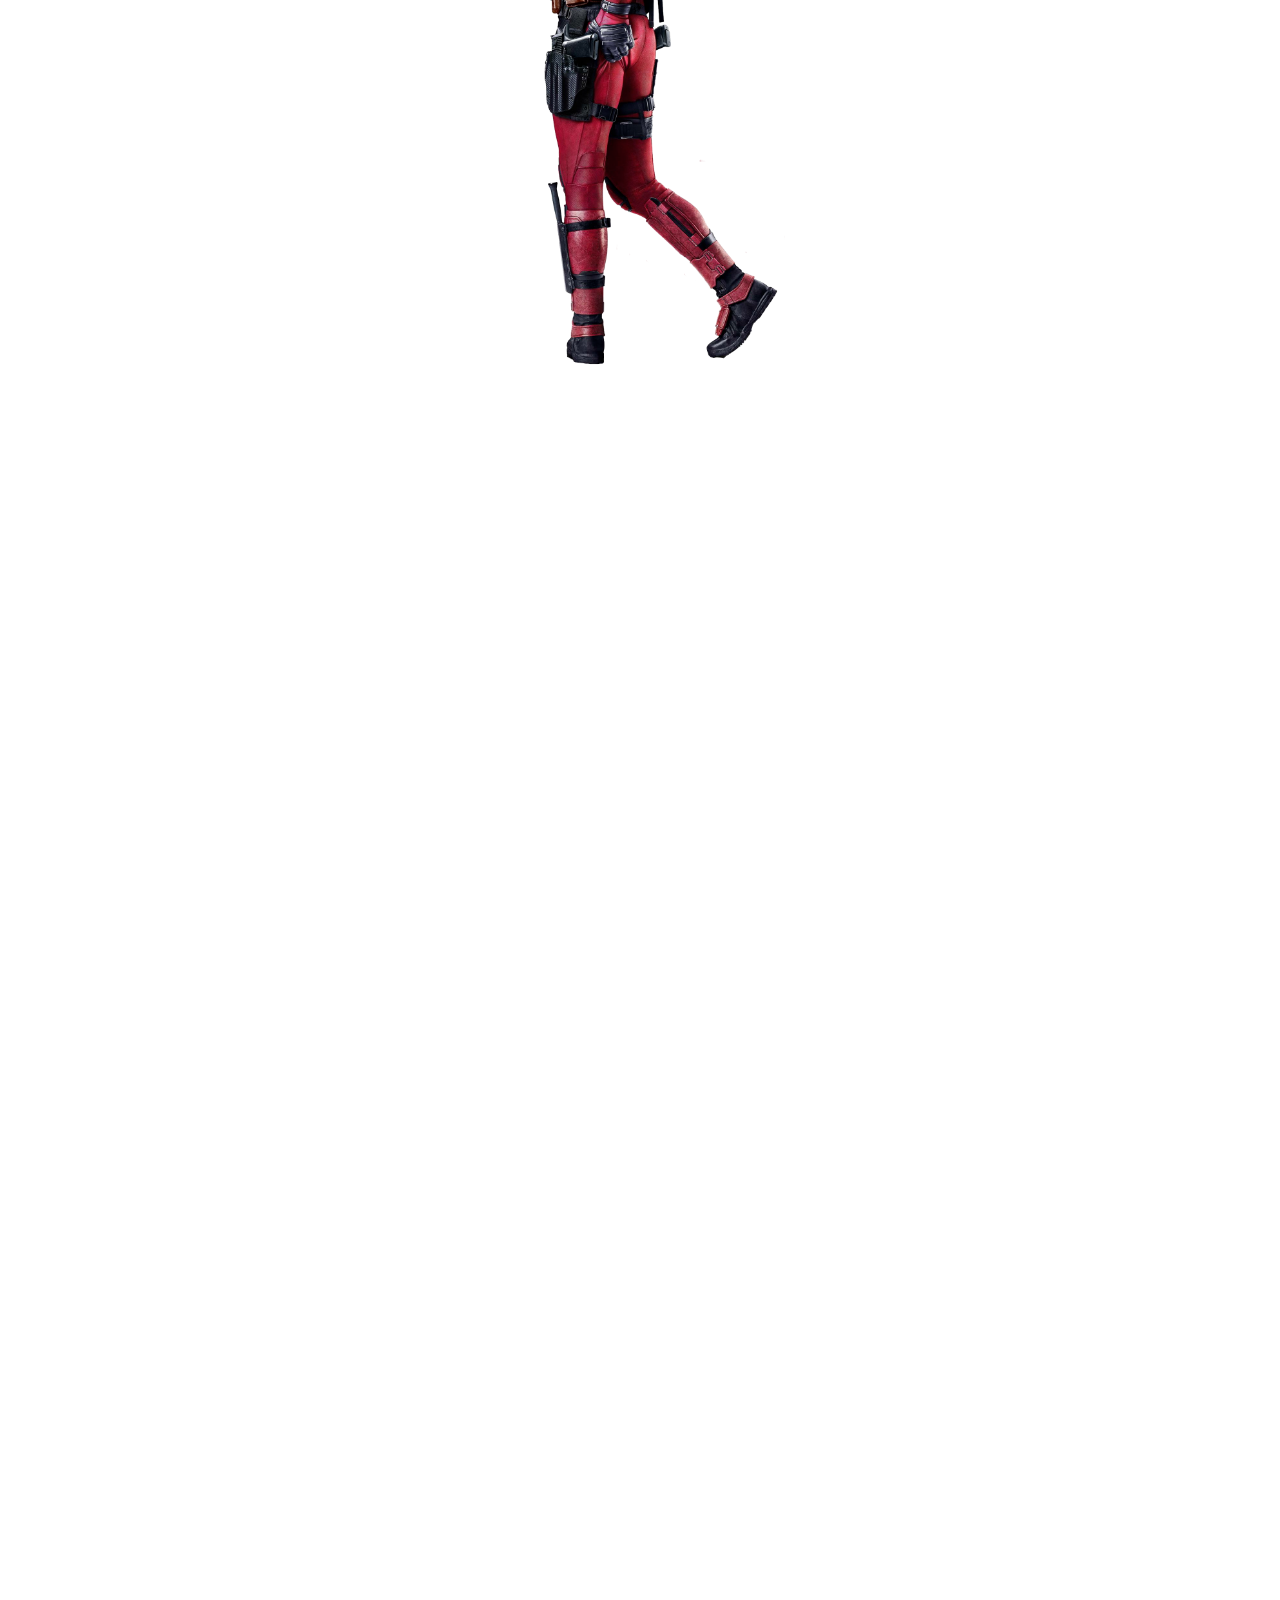
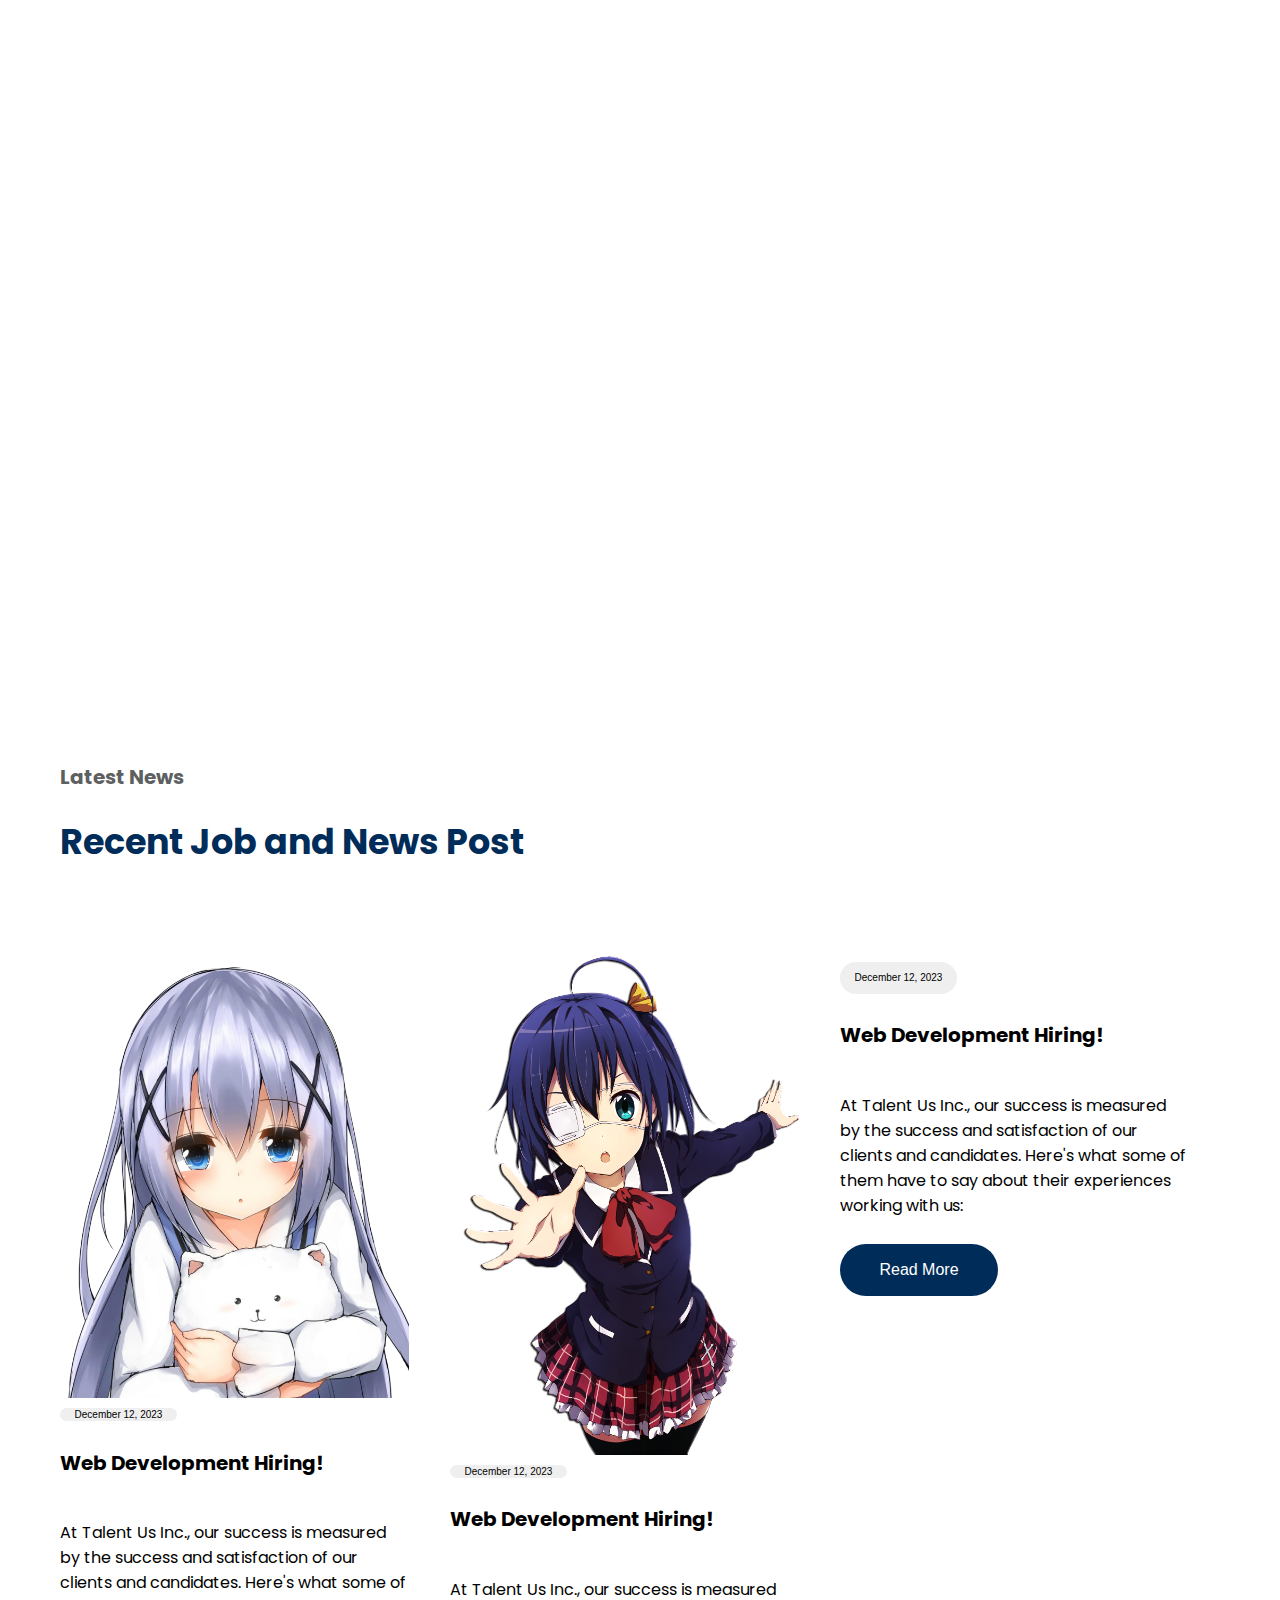
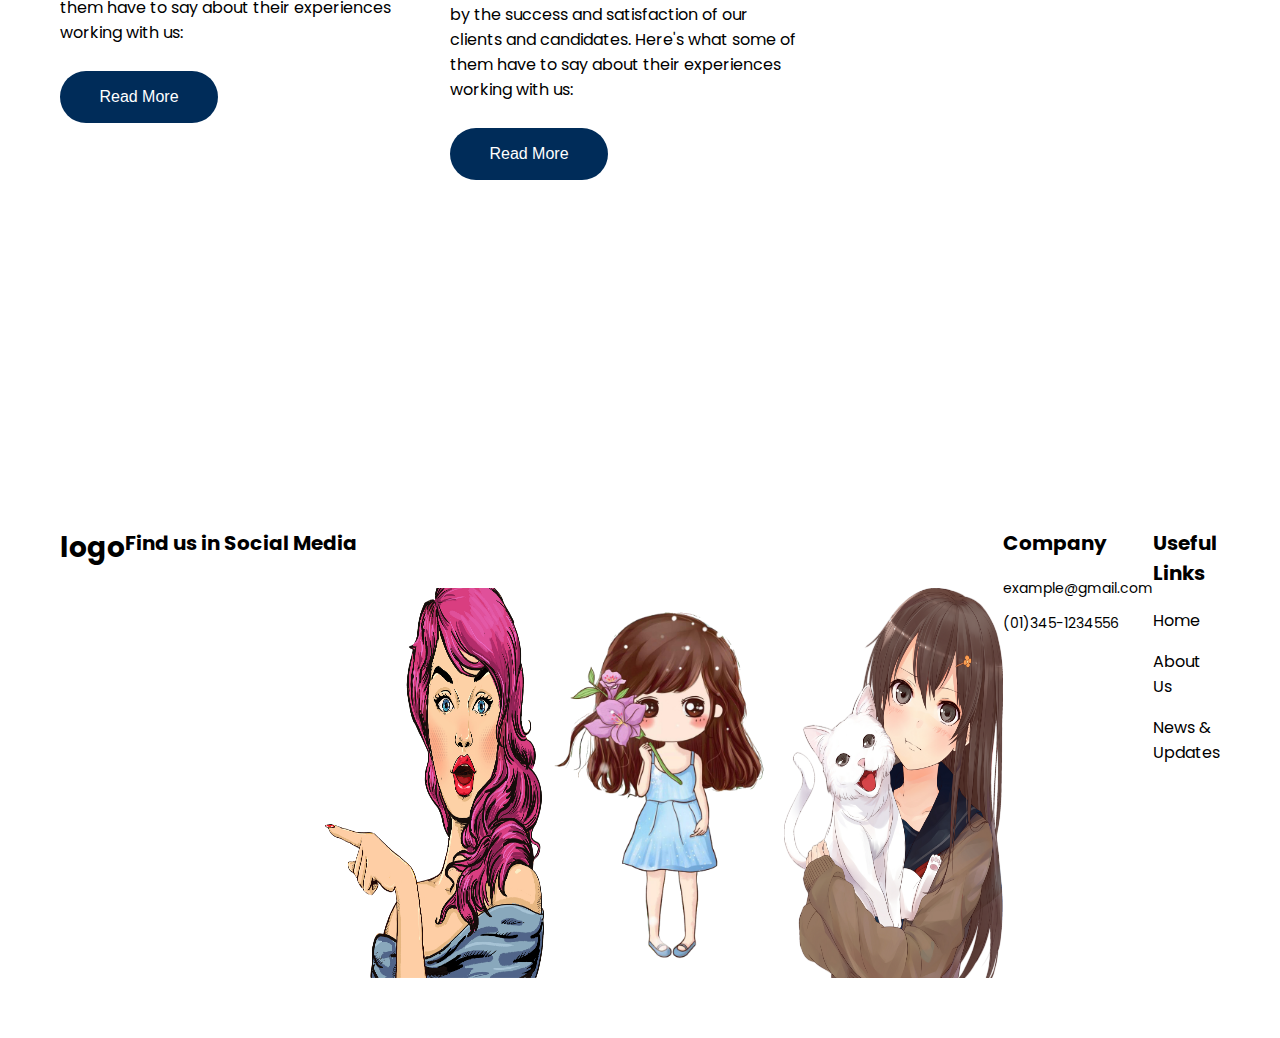
==== commit eecbaea4: "test opti" ====
--- a/index.html
+++ b/index.html
@@ -63,7 +63,7 @@
                 </div>
             </div>
             <div class="hero-img">
-                <img src="assets/hero-image.png" alt="hero-image">
+                <img src="assets/1.png" alt="hero-image">
             </div>
         </section>
         <section id="feature-page">
@@ -94,7 +94,7 @@
         </section>
         <section id="aboutUs-page">
             <div class="aboutUs-img" data-aos="fade-right" data-aos-duration="1000">
-                <img src="assets/aboutUs.png" alt="hero-image">
+                <img src="assets/2.png" alt="hero-image">
             </div>
             <div class="aboutUs-text" data-aos="fade-left" data-aos-duration="1000">
                 <h2>About Us</h2>
@@ -109,10 +109,10 @@
         </section>
         <section id="collab-sites-page">
             <div class="collab-sites">
-                <img src="assets/upwork.jpg" alt="upwork">
-                <img src="assets/microsoft.jpg" alt="microsoft">
-                <img src="assets/indeed.jpg" alt="indeed">
-                <img src="assets/jobstreet.jpg" alt="jobstreet">
+                <img src="assets/3.png" alt="upwork">
+                <img src="assets/12.png" alt="microsoft">
+                <img src="assets/14.png" alt="indeed">
+                <img src="assets/11.png" alt="jobstreet">
             </div>
         </section>
         <section id="video-page">
@@ -171,7 +171,7 @@
             </div>
             <div class="latest-news-cards">
                 <div class="card">
-                    <img src="assets/latest-news pic.jpg" alt="">
+                    <img src="assets/4.png" alt="">
                     <button class="btn-date">December 12, 2023</button>
                     <h2>Web Development Hiring!</h2>
                     <p>
@@ -183,7 +183,7 @@
                     </a>
                 </div>
                 <div class="card">
-                    <img src="assets/latest-news pic.jpg" alt="">
+                    <img src="assets/10.png" alt="">
                     <button class="btn-date">December 12, 2023</button>
                     <h2>Web Development Hiring!</h2>
                     <p>
@@ -195,7 +195,7 @@
                     </a>
                 </div>
                 <div class="card">
-                    <img src="assets/latest-news pic.jpg" alt="">
+                    <img src="assets/13.png" alt="">
                     <button class="btn-date">December 12, 2023</button>
                     <h2>Web Development Hiring!</h2>
                     <p>
@@ -223,10 +223,10 @@
             <div class="social-media">
                 <h3>Find us in Social Media</h3>
                 <div class="social-media-icon">
-                    <img src="assets/indeed-footer.jpg" alt="">
-                    <img src="assets/fb-footer.jpg" alt="">
-                    <img src="assets/ig-footer.jpg" alt="">
-                    <img src="assets/twitter-footer.jpg" alt="">
+                    <img src="assets/6.png" alt="">
+                    <img src="assets/7.png" alt="">
+                    <img src="assets/8.png" alt="">
+                    <img src="assets/9.png" alt="">
                 </div>
             </div>
             <div class="company">
--- a/style/style.css
+++ b/style/style.css
@@ -13,6 +13,8 @@
   font-family: "Poppins", sans-serif;
   padding: 0;
   margin: 0;
+  background-image: url(/internweb/assets/wallpaper.jpg);
+  background-size: cover;
 }
 
 /*NAVIGATION BAR*/
@@ -75,6 +77,8 @@
   width: 100%;
   padding: 60px;
   gap: 80px;
+  background-image: url(/internweb/assets/wallpaper.jpg);
+  background-size: cover;
 }
 
 #hero-page .hero-text {
@@ -141,6 +145,10 @@
   width: 50%;
 }
 
+#hero-page .hero-img img {
+  width: 100%;
+}
+
 /*FEATURE PAGE*/
 #feature-page {
   max-width: 1440px;
@@ -150,6 +158,8 @@
   flex-direction: column;
   align-items: center;
   gap: 60px;
+  background-image: url(/internweb/assets/wallpaper\ 3.jpg);
+  background-size: cover;
 }
 
 #feature-page .feature-text {
@@ -219,6 +229,8 @@
   margin: auto;
   padding: 60px;
   display: flex;
+  background-image: url(/internweb/assets/wallpaper\ 4.jpg);
+  background-size: cover;
 }
 
 #aboutUs-page .aboutUs-text {
@@ -272,11 +284,16 @@
   width: 50%;
 }
 
+#aboutUs-page .aboutUs-img img {
+  width: 100%;
+}
 /*COLLAB SITES PAGE*/
 #collab-sites-page {
   max-width: 1440px;
   margin: auto;
   padding: 60px;
+  background-image: url(/internweb/assets/walpaper5.jpg);
+  background-size: cover;
 }
 
 #collab-sites-page .collab-sites {
@@ -287,8 +304,7 @@
 }
 
 #collab-sites-page .collab-sites img {
-  width: 246px;
-  height: 60px;
+  width: 25%;
 }
 
 /*VIDEO PAGE*/
@@ -297,6 +313,8 @@
   margin: auto;
   padding: 60px;
   height: 800px;
+  background-image: url(/internweb/assets/wallpaper\ 6.jpg);
+  background-size: cover;
 }
 
 #video-page .video {
@@ -311,6 +329,8 @@
   padding: 60px;
   display: flex;
   gap: 90px;
+  background-image: url(/internweb/assets/wallpaper\ 7.jpg);
+  background-size: cover;
 }
 
 #testimonial-page .testimonial-cards {
@@ -405,6 +425,8 @@
   display: flex;
   flex-direction: column;
   gap: 60px;
+  background-image: url(/internweb/assets/wallpaper\ 8.jpg);
+  background-size: cover;
 }
 
 #latest-news-page .title h3 {
@@ -468,10 +490,13 @@
   max-width: 1440px;
   margin: auto;
   padding: 60px;
+  background-image: url(/internweb/assets/wallpaper\ 10.jpg);
+  background-size: cover;
 }
 
 #contact-us-page .contact-us {
-  background-color: var(--secondary-color);
+  background-image: url(/internweb/assets/wallpaper\ 2.jpg);
+  background-size: cover;
   display: flex;
   width: 100%;
   padding: 100px 20px;
@@ -509,6 +534,8 @@
   padding: 60px;
   display: flex;
   justify-content: space-around;
+  background-image: url(/internweb/assets/wallpaper\ 11.jpg);
+  background-size: cover;
 }
 
 #home-footer-page .logo h1 {
@@ -523,6 +550,10 @@
 #home-footer-page .social-media .social-media-icon {
   display: flex;
   gap: 10px;
+}
+
+#home-footer-page .social-media .social-media-icon img {
+  width: 25%;
 }
 
 #home-footer-page .company h3 {
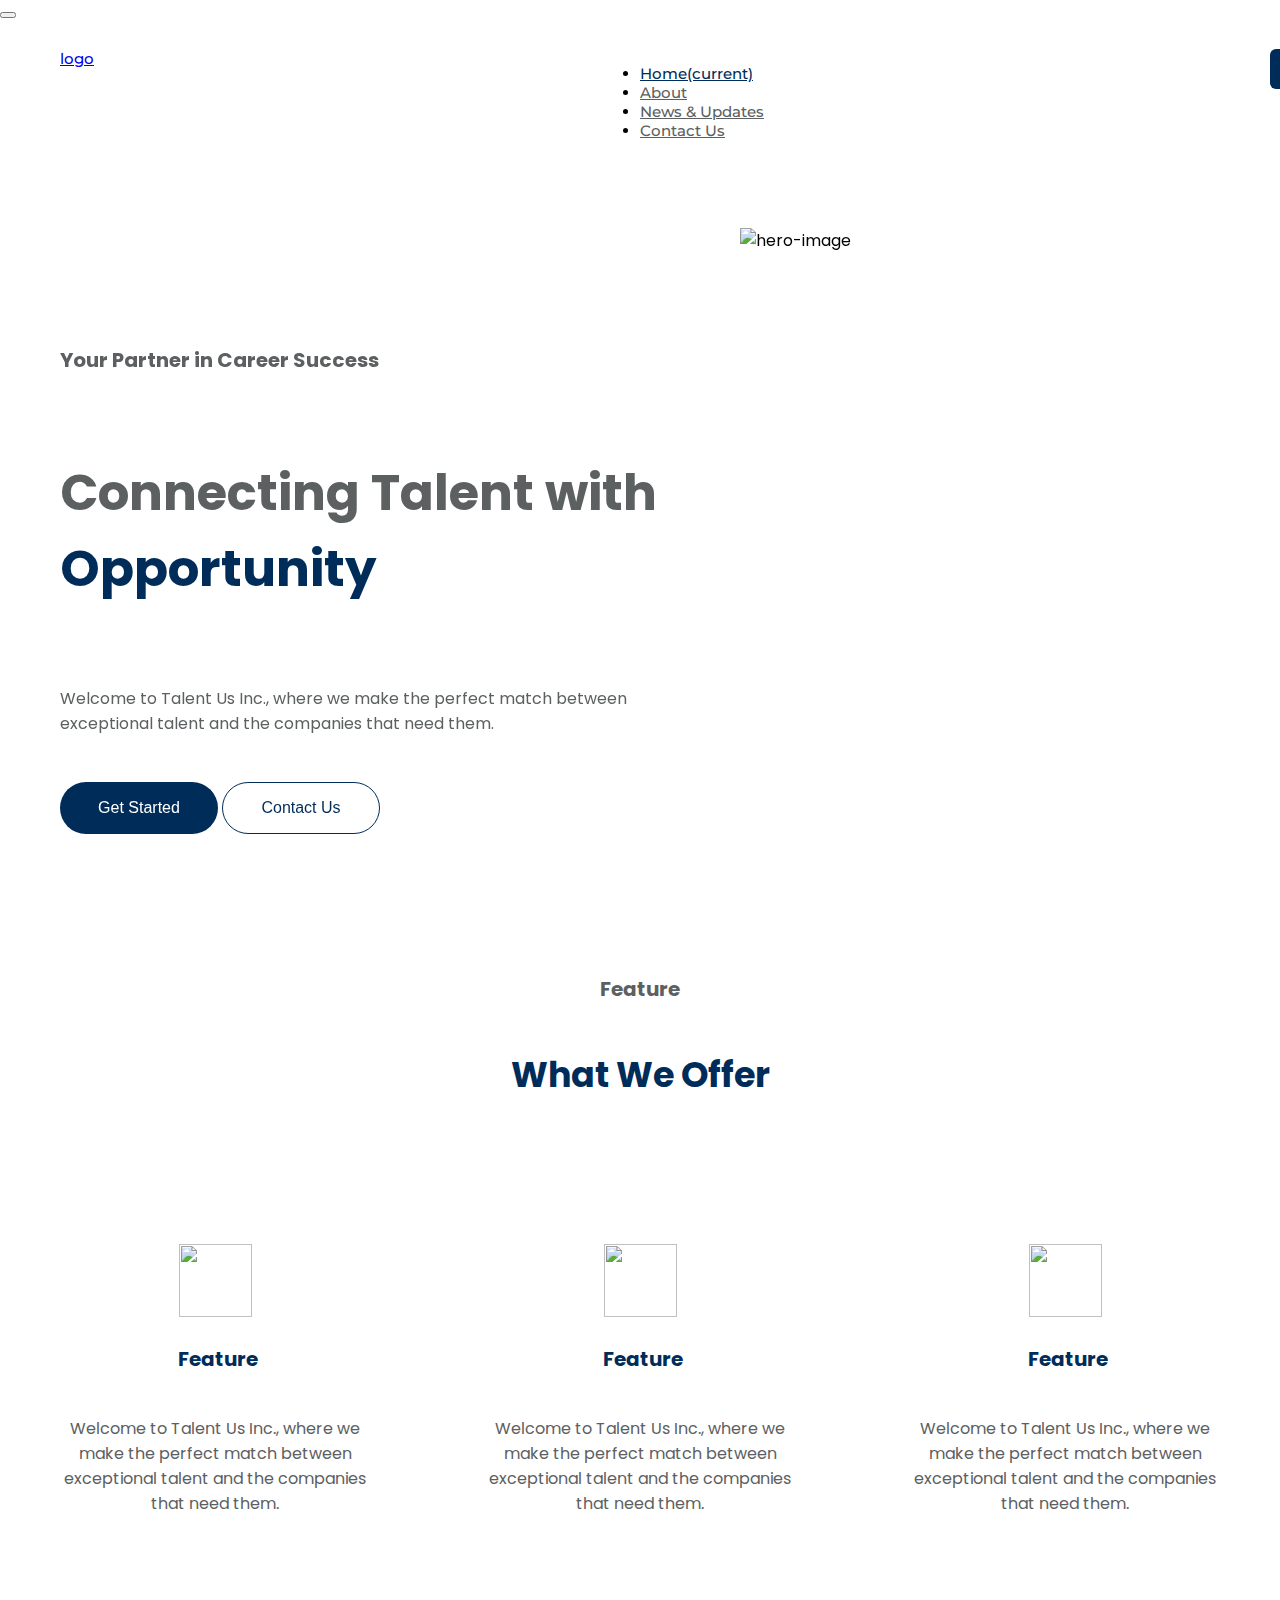
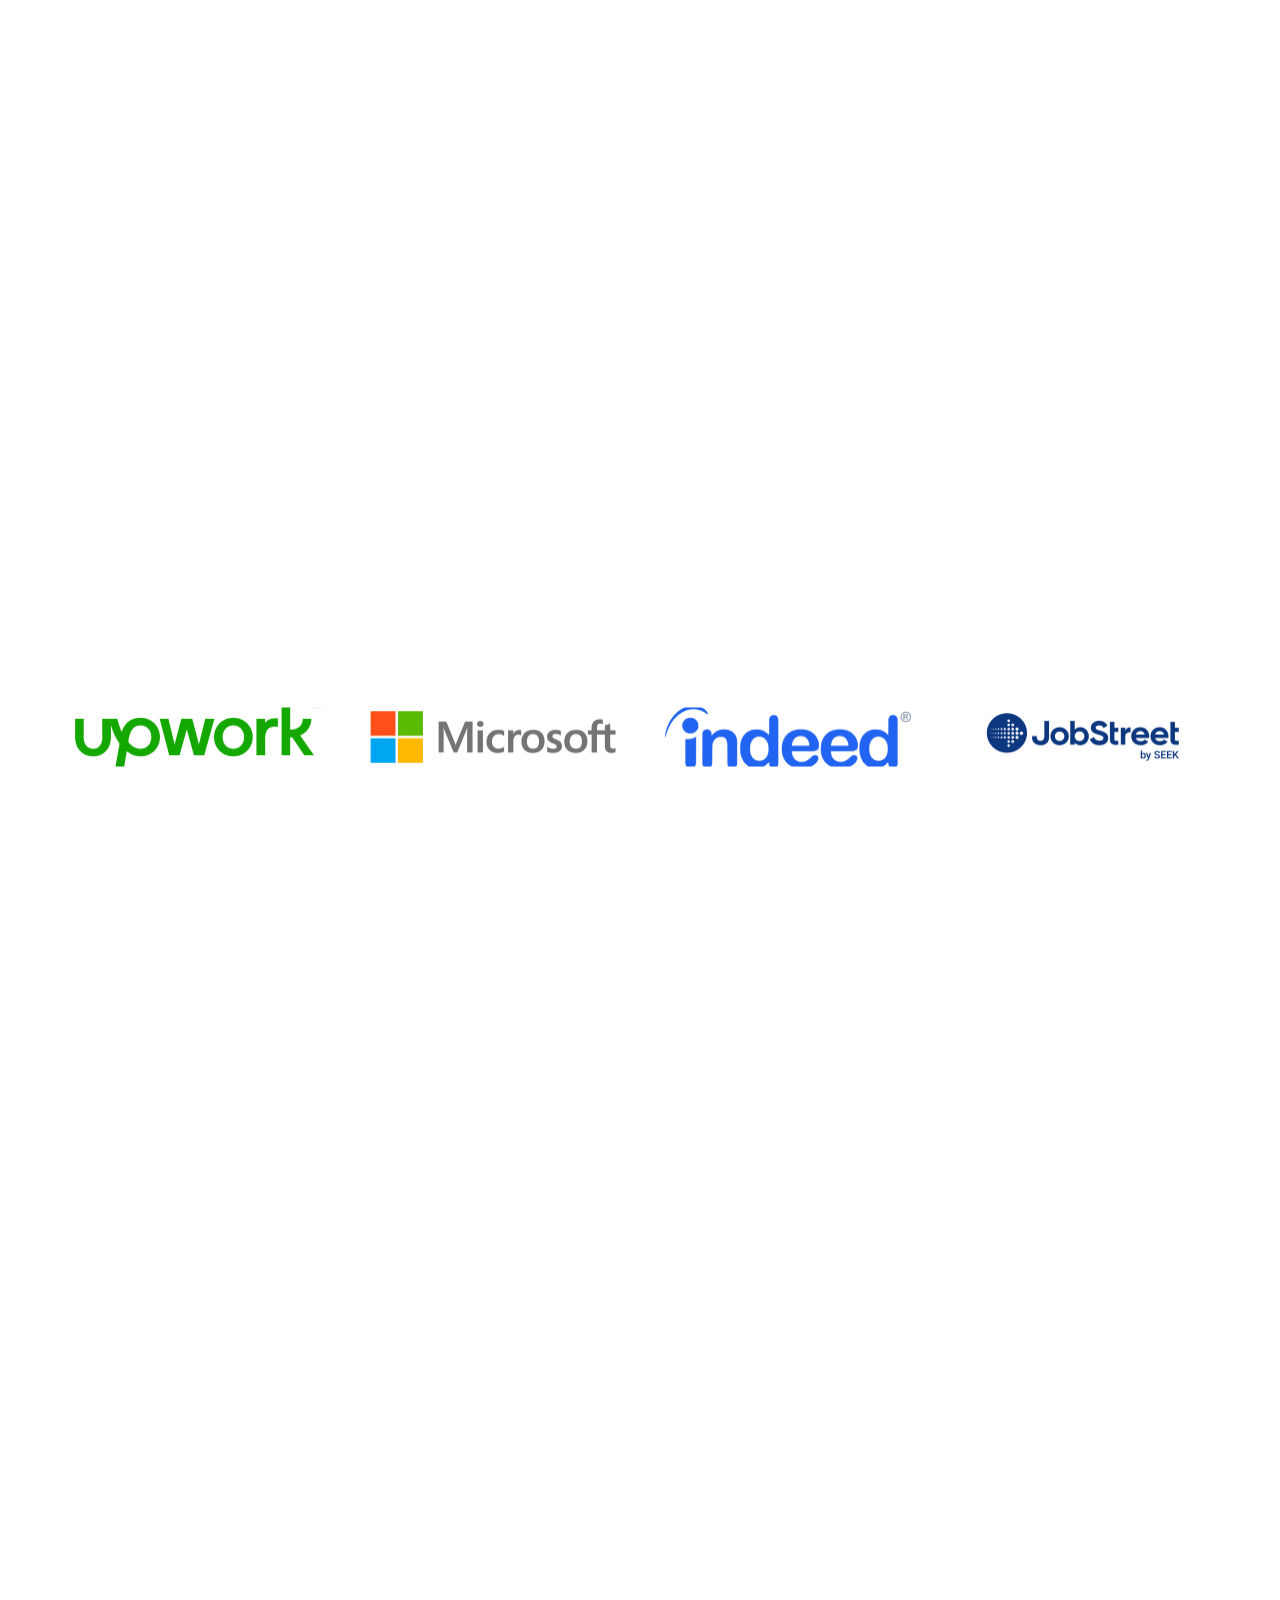
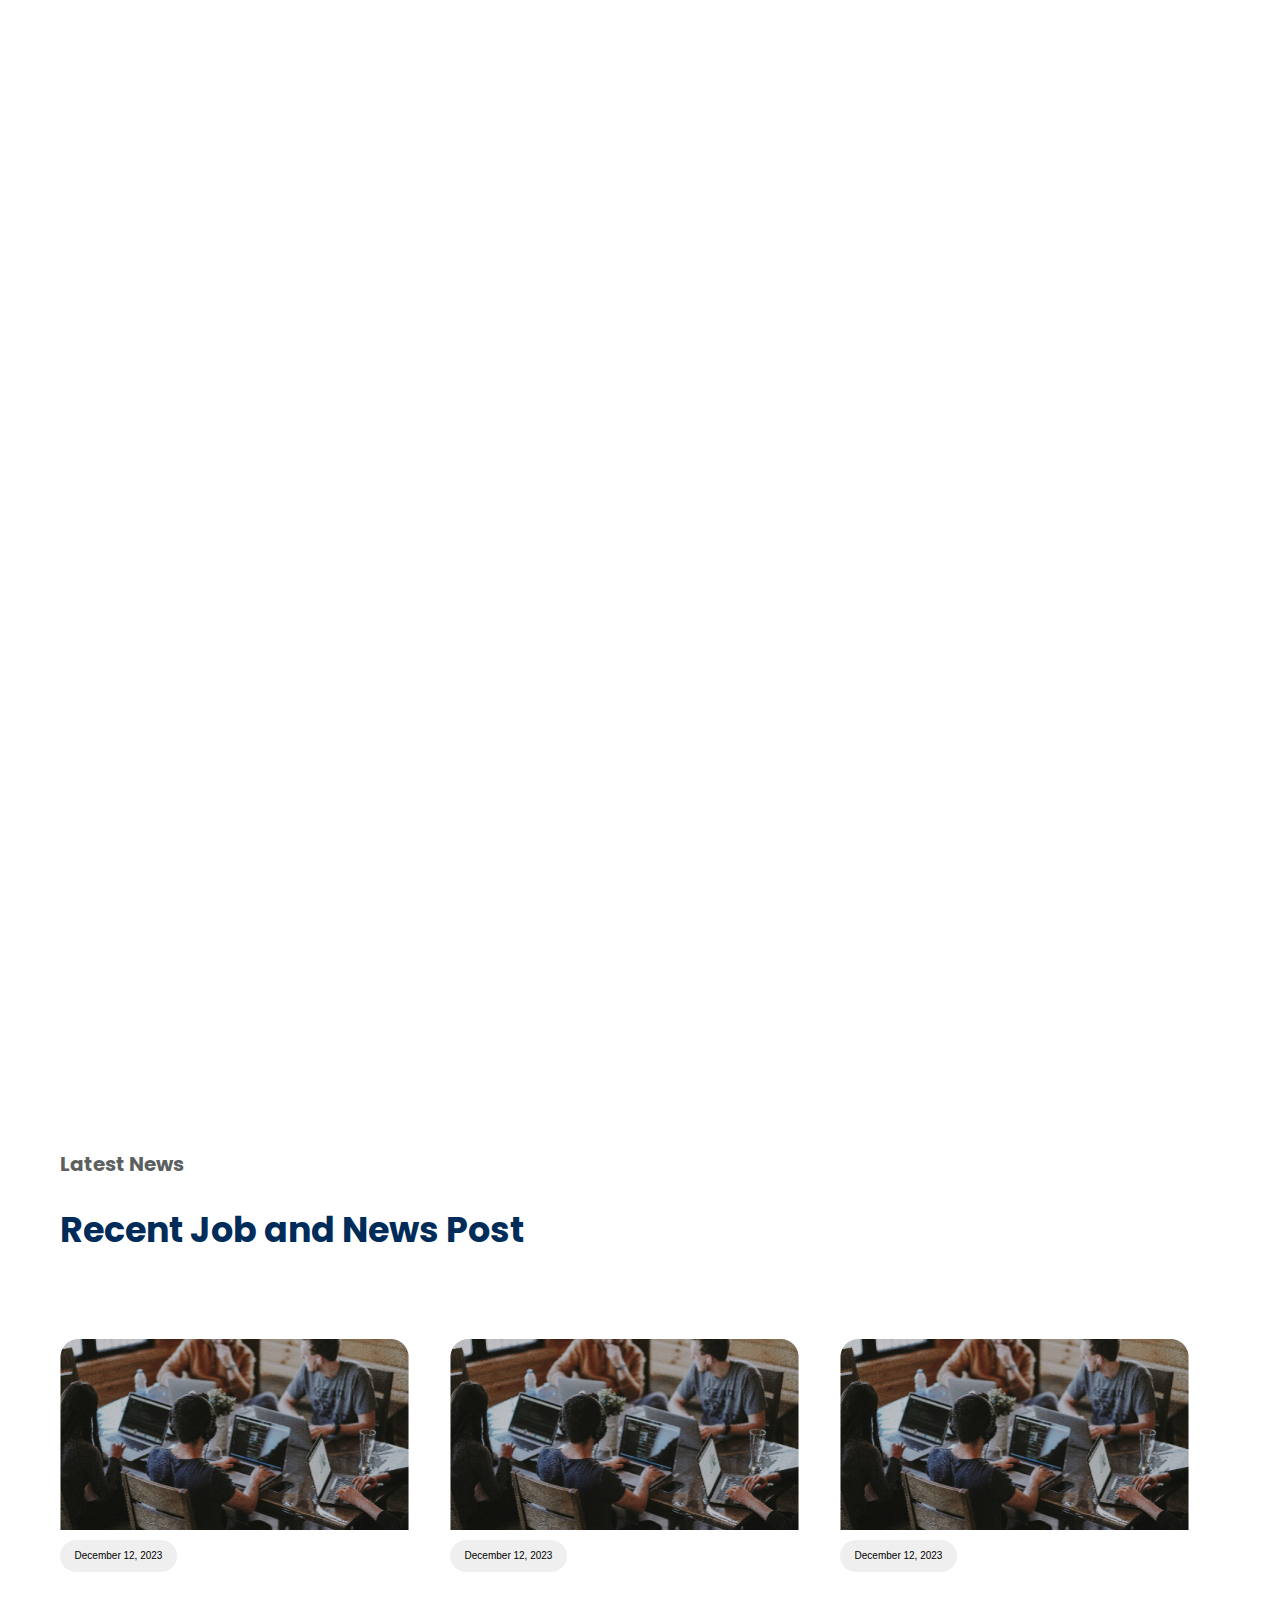
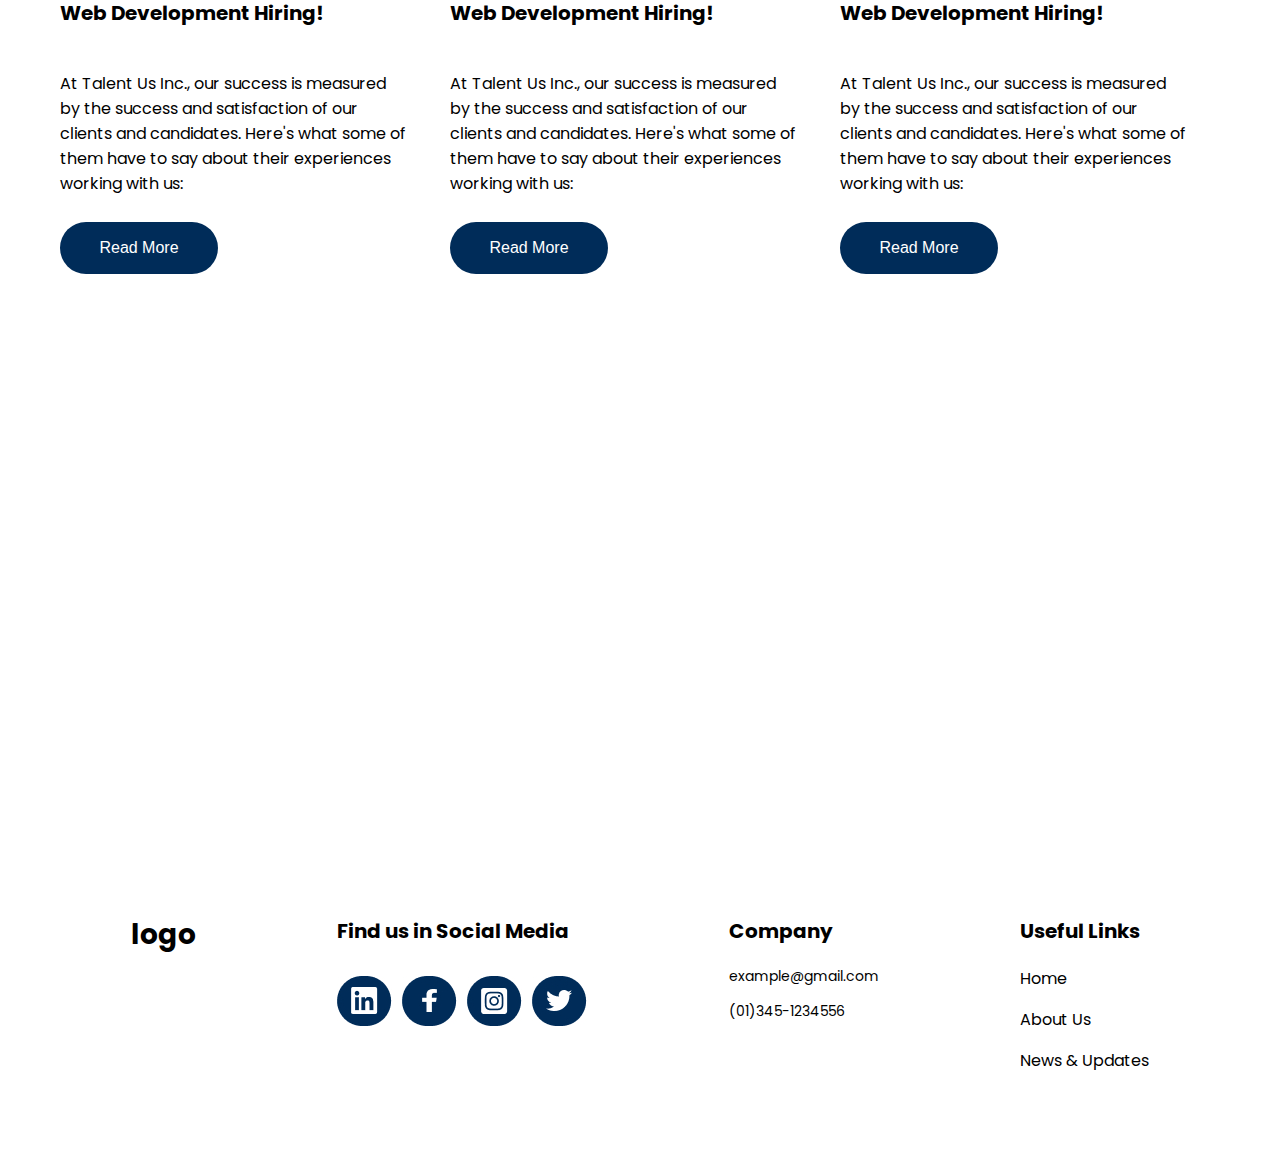
==== commit 010cd545: "optimize" ====
--- a/index.html
+++ b/index.html
@@ -63,7 +63,7 @@
                 </div>
             </div>
             <div class="hero-img">
-                <img src="assets/1.png" alt="hero-image">
+                <img src="assets/hero-image.png" alt="hero-image">
             </div>
         </section>
         <section id="feature-page">
@@ -94,7 +94,7 @@
         </section>
         <section id="aboutUs-page">
             <div class="aboutUs-img" data-aos="fade-right" data-aos-duration="1000">
-                <img src="assets/2.png" alt="hero-image">
+                <img src="assets/aboutUs.png" alt="hero-image">
             </div>
             <div class="aboutUs-text" data-aos="fade-left" data-aos-duration="1000">
                 <h2>About Us</h2>
@@ -109,10 +109,10 @@
         </section>
         <section id="collab-sites-page">
             <div class="collab-sites">
-                <img src="assets/3.png" alt="upwork">
-                <img src="assets/12.png" alt="microsoft">
-                <img src="assets/14.png" alt="indeed">
-                <img src="assets/11.png" alt="jobstreet">
+                <img src="assets/upwork.jpg" alt="upwork">
+                <img src="assets/microsoft.jpg" alt="microsoft">
+                <img src="assets/indeed.jpg" alt="indeed">
+                <img src="assets/jobstreet.jpg" alt="jobstreet">
             </div>
         </section>
         <section id="video-page">
@@ -171,7 +171,7 @@
             </div>
             <div class="latest-news-cards">
                 <div class="card">
-                    <img src="assets/4.png" alt="">
+                    <img src="assets/latest-news pic.jpg" alt="">
                     <button class="btn-date">December 12, 2023</button>
                     <h2>Web Development Hiring!</h2>
                     <p>
@@ -183,7 +183,7 @@
                     </a>
                 </div>
                 <div class="card">
-                    <img src="assets/10.png" alt="">
+                    <img src="assets/latest-news pic.jpg" alt="">
                     <button class="btn-date">December 12, 2023</button>
                     <h2>Web Development Hiring!</h2>
                     <p>
@@ -195,7 +195,7 @@
                     </a>
                 </div>
                 <div class="card">
-                    <img src="assets/13.png" alt="">
+                    <img src="assets/latest-news pic.jpg" alt="">
                     <button class="btn-date">December 12, 2023</button>
                     <h2>Web Development Hiring!</h2>
                     <p>
@@ -223,10 +223,10 @@
             <div class="social-media">
                 <h3>Find us in Social Media</h3>
                 <div class="social-media-icon">
-                    <img src="assets/6.png" alt="">
-                    <img src="assets/7.png" alt="">
-                    <img src="assets/8.png" alt="">
-                    <img src="assets/9.png" alt="">
+                    <img src="assets/indeed-footer.jpg" alt="">
+                    <img src="assets/fb-footer.jpg" alt="">
+                    <img src="assets/ig-footer.jpg" alt="">
+                    <img src="assets/twitter-footer.jpg" alt="">
                 </div>
             </div>
             <div class="company">
--- a/style/style.css
+++ b/style/style.css
@@ -13,8 +13,6 @@
   font-family: "Poppins", sans-serif;
   padding: 0;
   margin: 0;
-  background-image: url(/internweb/assets/wallpaper.jpg);
-  background-size: cover;
 }
 
 /*NAVIGATION BAR*/
@@ -77,8 +75,6 @@
   width: 100%;
   padding: 60px;
   gap: 80px;
-  background-image: url(/internweb/assets/wallpaper.jpg);
-  background-size: cover;
 }
 
 #hero-page .hero-text {
@@ -145,10 +141,6 @@
   width: 50%;
 }
 
-#hero-page .hero-img img {
-  width: 100%;
-}
-
 /*FEATURE PAGE*/
 #feature-page {
   max-width: 1440px;
@@ -158,8 +150,6 @@
   flex-direction: column;
   align-items: center;
   gap: 60px;
-  background-image: url(/internweb/assets/wallpaper\ 3.jpg);
-  background-size: cover;
 }
 
 #feature-page .feature-text {
@@ -229,8 +219,6 @@
   margin: auto;
   padding: 60px;
   display: flex;
-  background-image: url(/internweb/assets/wallpaper\ 4.jpg);
-  background-size: cover;
 }
 
 #aboutUs-page .aboutUs-text {
@@ -284,16 +272,11 @@
   width: 50%;
 }
 
-#aboutUs-page .aboutUs-img img {
-  width: 100%;
-}
 /*COLLAB SITES PAGE*/
 #collab-sites-page {
   max-width: 1440px;
   margin: auto;
   padding: 60px;
-  background-image: url(/internweb/assets/walpaper5.jpg);
-  background-size: cover;
 }
 
 #collab-sites-page .collab-sites {
@@ -304,7 +287,8 @@
 }
 
 #collab-sites-page .collab-sites img {
-  width: 25%;
+  width: 246px;
+  height: 60px;
 }
 
 /*VIDEO PAGE*/
@@ -313,8 +297,6 @@
   margin: auto;
   padding: 60px;
   height: 800px;
-  background-image: url(/internweb/assets/wallpaper\ 6.jpg);
-  background-size: cover;
 }
 
 #video-page .video {
@@ -329,8 +311,6 @@
   padding: 60px;
   display: flex;
   gap: 90px;
-  background-image: url(/internweb/assets/wallpaper\ 7.jpg);
-  background-size: cover;
 }
 
 #testimonial-page .testimonial-cards {
@@ -425,8 +405,6 @@
   display: flex;
   flex-direction: column;
   gap: 60px;
-  background-image: url(/internweb/assets/wallpaper\ 8.jpg);
-  background-size: cover;
 }
 
 #latest-news-page .title h3 {
@@ -490,13 +468,10 @@
   max-width: 1440px;
   margin: auto;
   padding: 60px;
-  background-image: url(/internweb/assets/wallpaper\ 10.jpg);
-  background-size: cover;
 }
 
 #contact-us-page .contact-us {
-  background-image: url(/internweb/assets/wallpaper\ 2.jpg);
-  background-size: cover;
+  background-color: var(--secondary-color);
   display: flex;
   width: 100%;
   padding: 100px 20px;
@@ -534,8 +509,6 @@
   padding: 60px;
   display: flex;
   justify-content: space-around;
-  background-image: url(/internweb/assets/wallpaper\ 11.jpg);
-  background-size: cover;
 }
 
 #home-footer-page .logo h1 {
@@ -550,10 +523,6 @@
 #home-footer-page .social-media .social-media-icon {
   display: flex;
   gap: 10px;
-}
-
-#home-footer-page .social-media .social-media-icon img {
-  width: 25%;
 }
 
 #home-footer-page .company h3 {
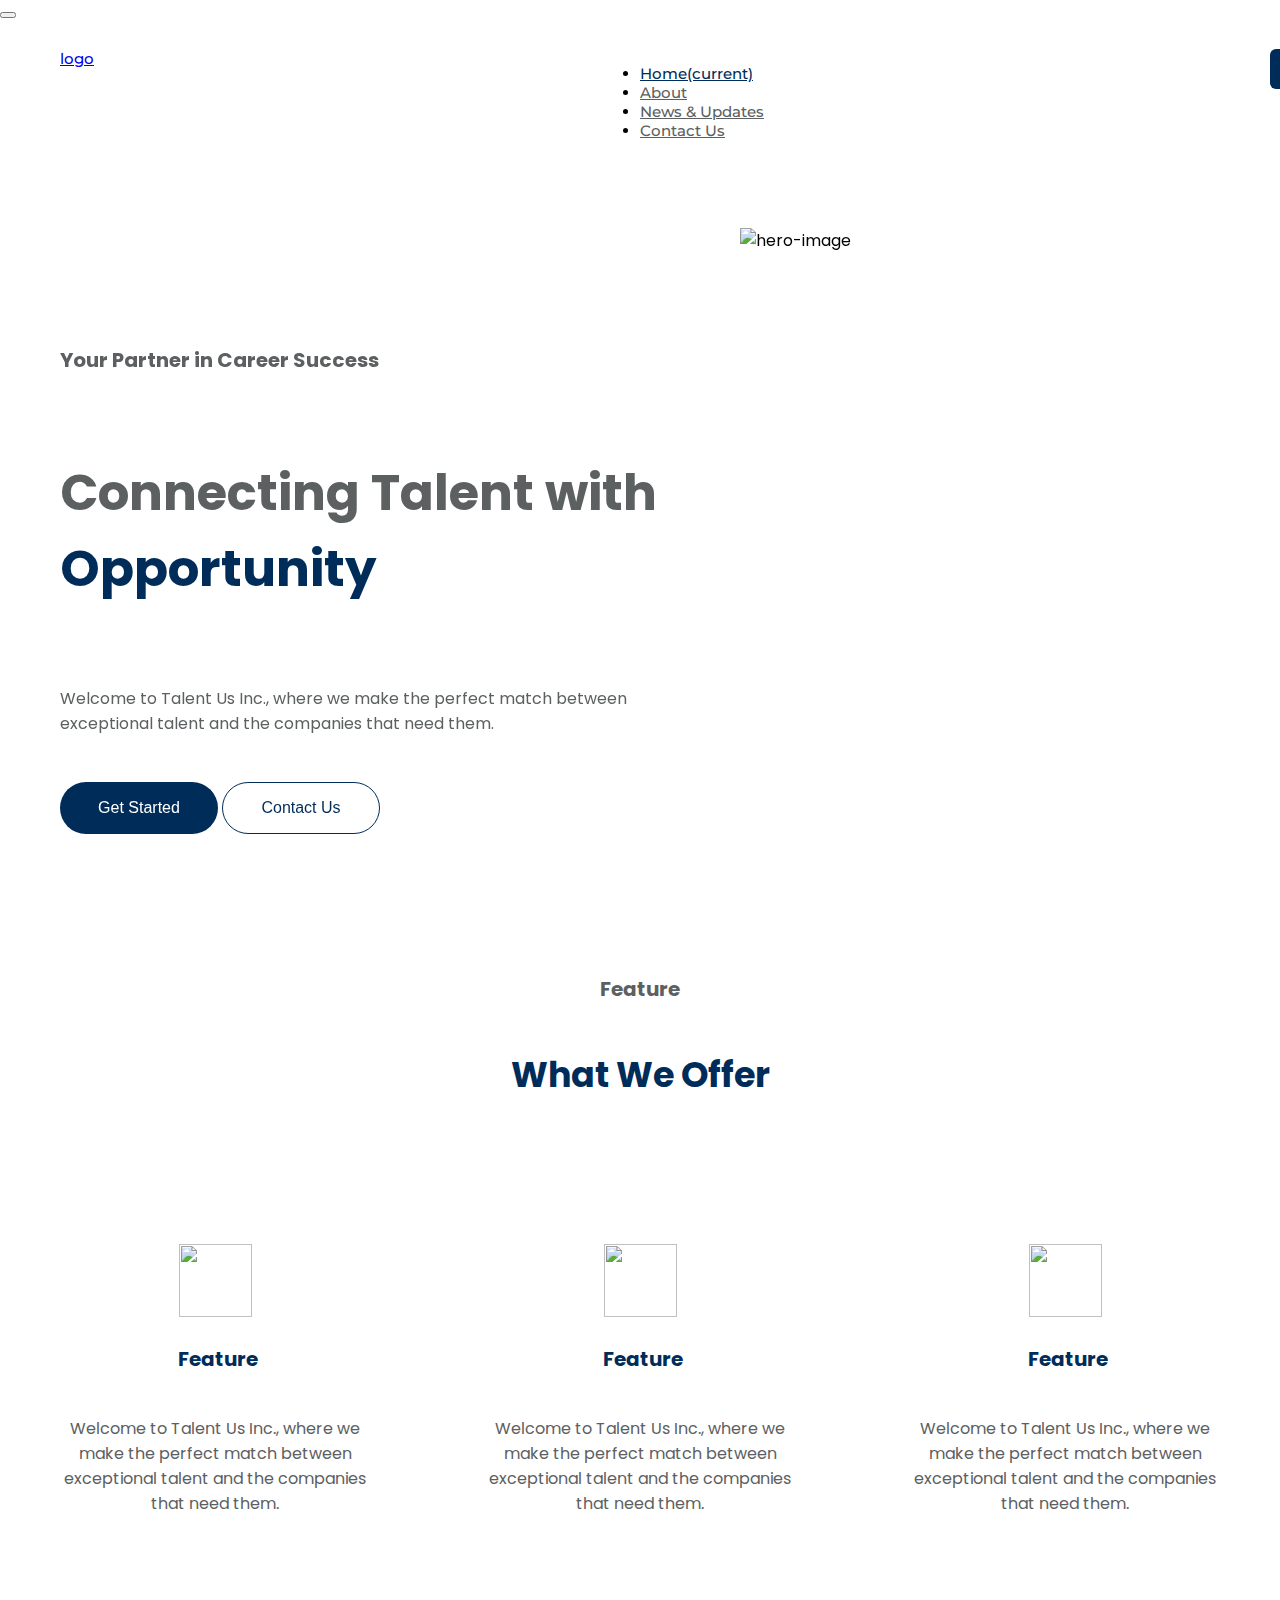
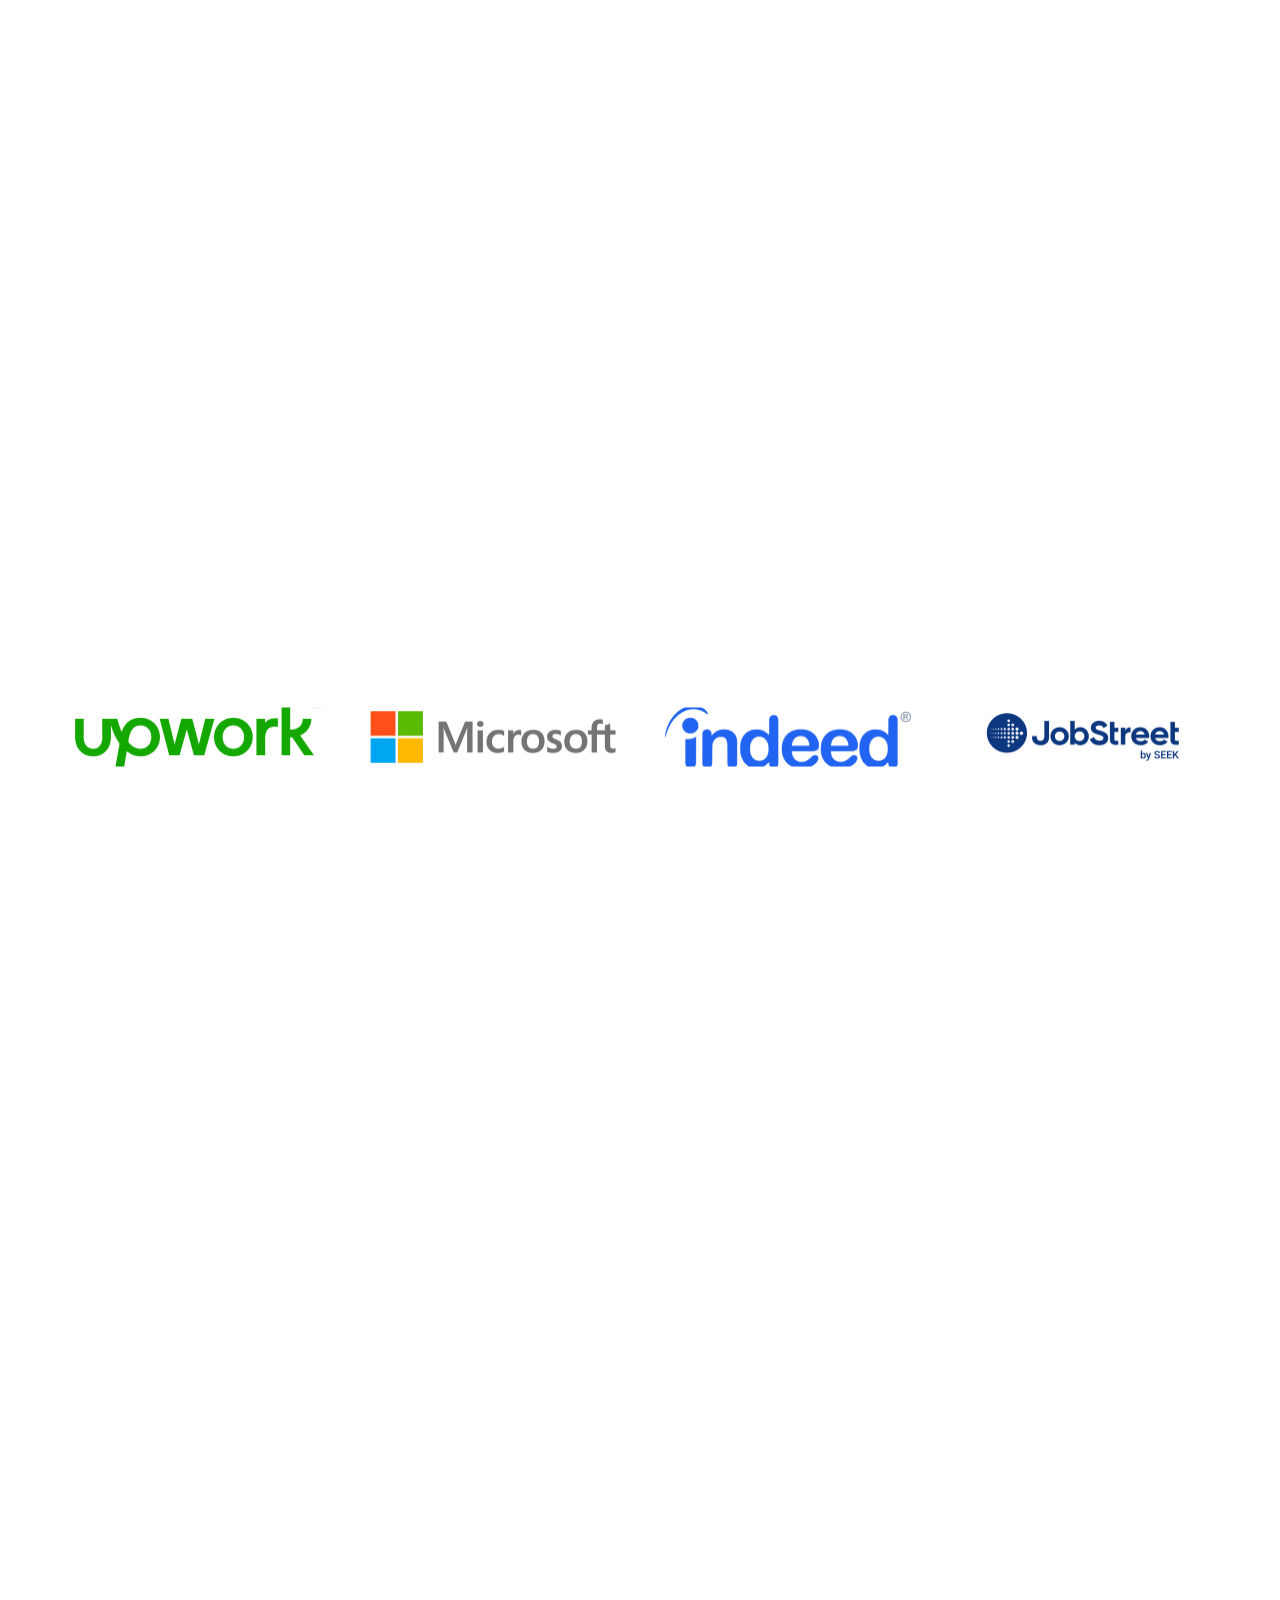
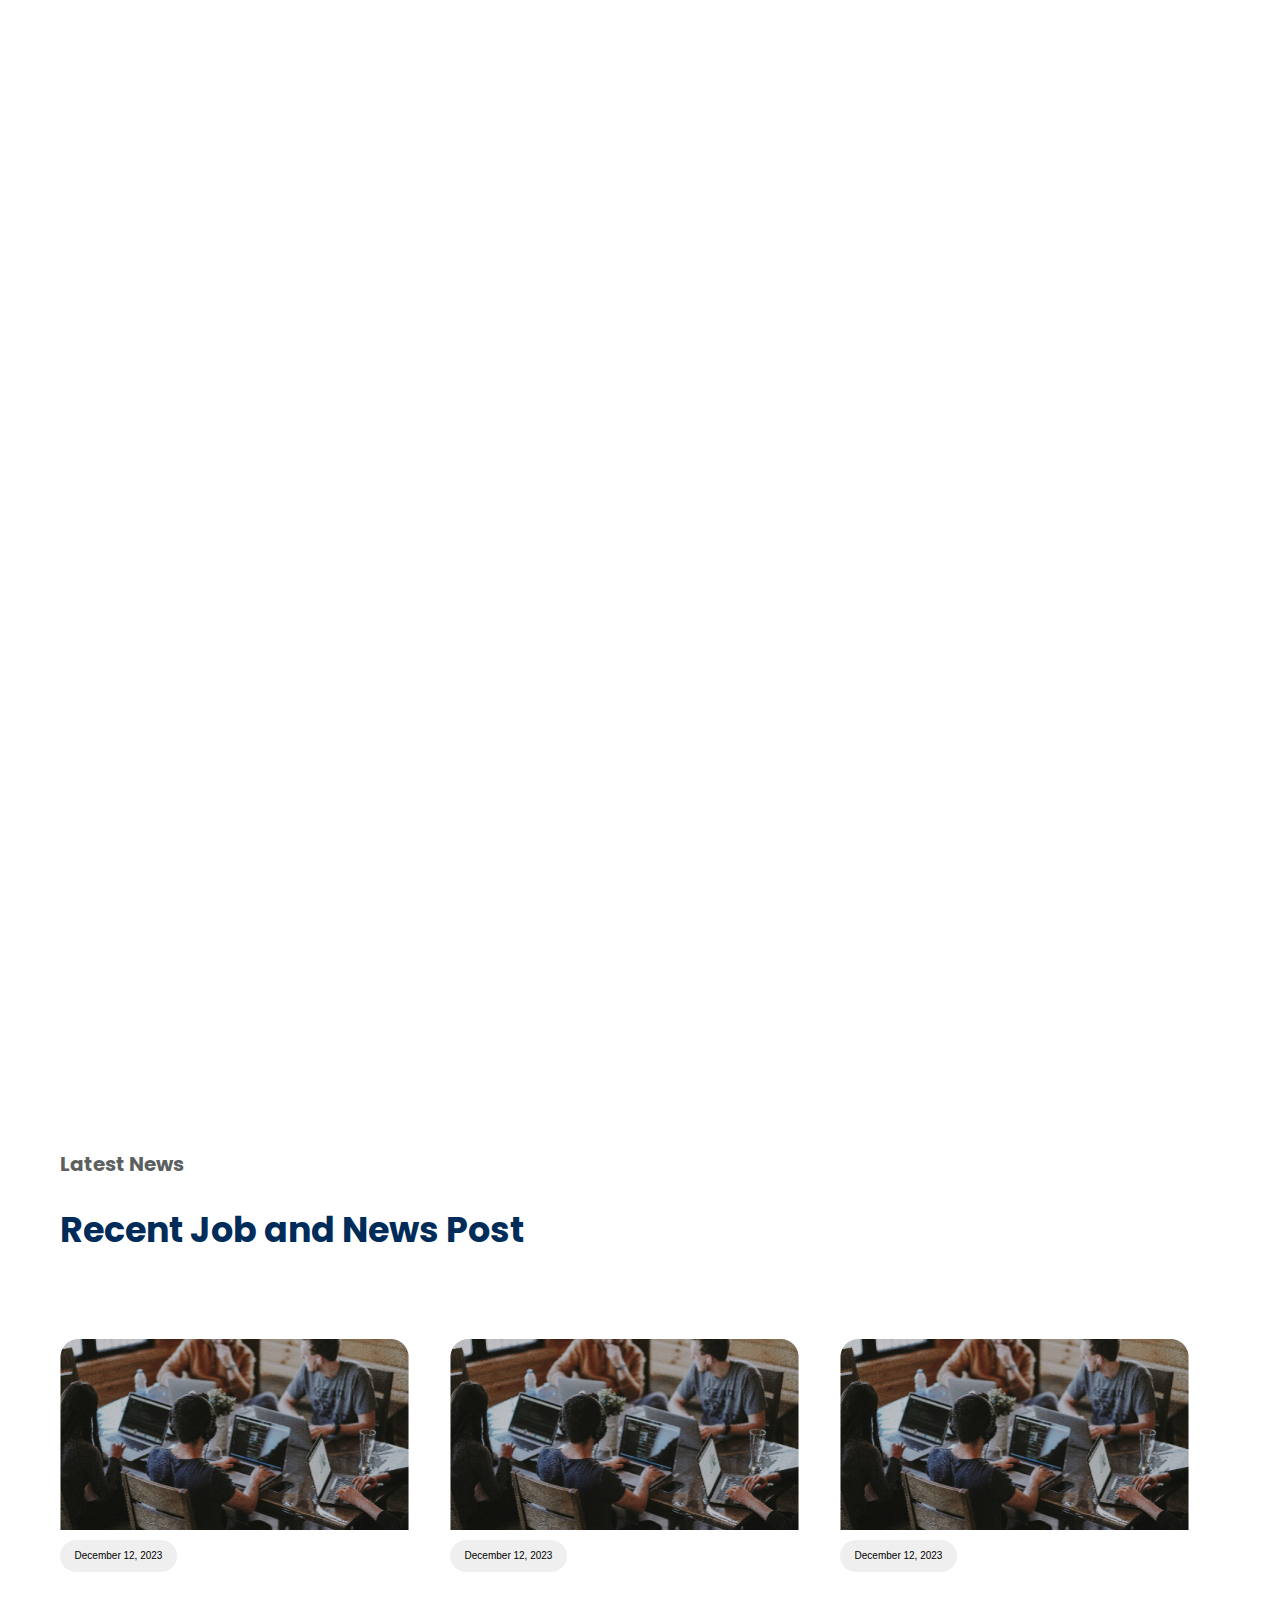
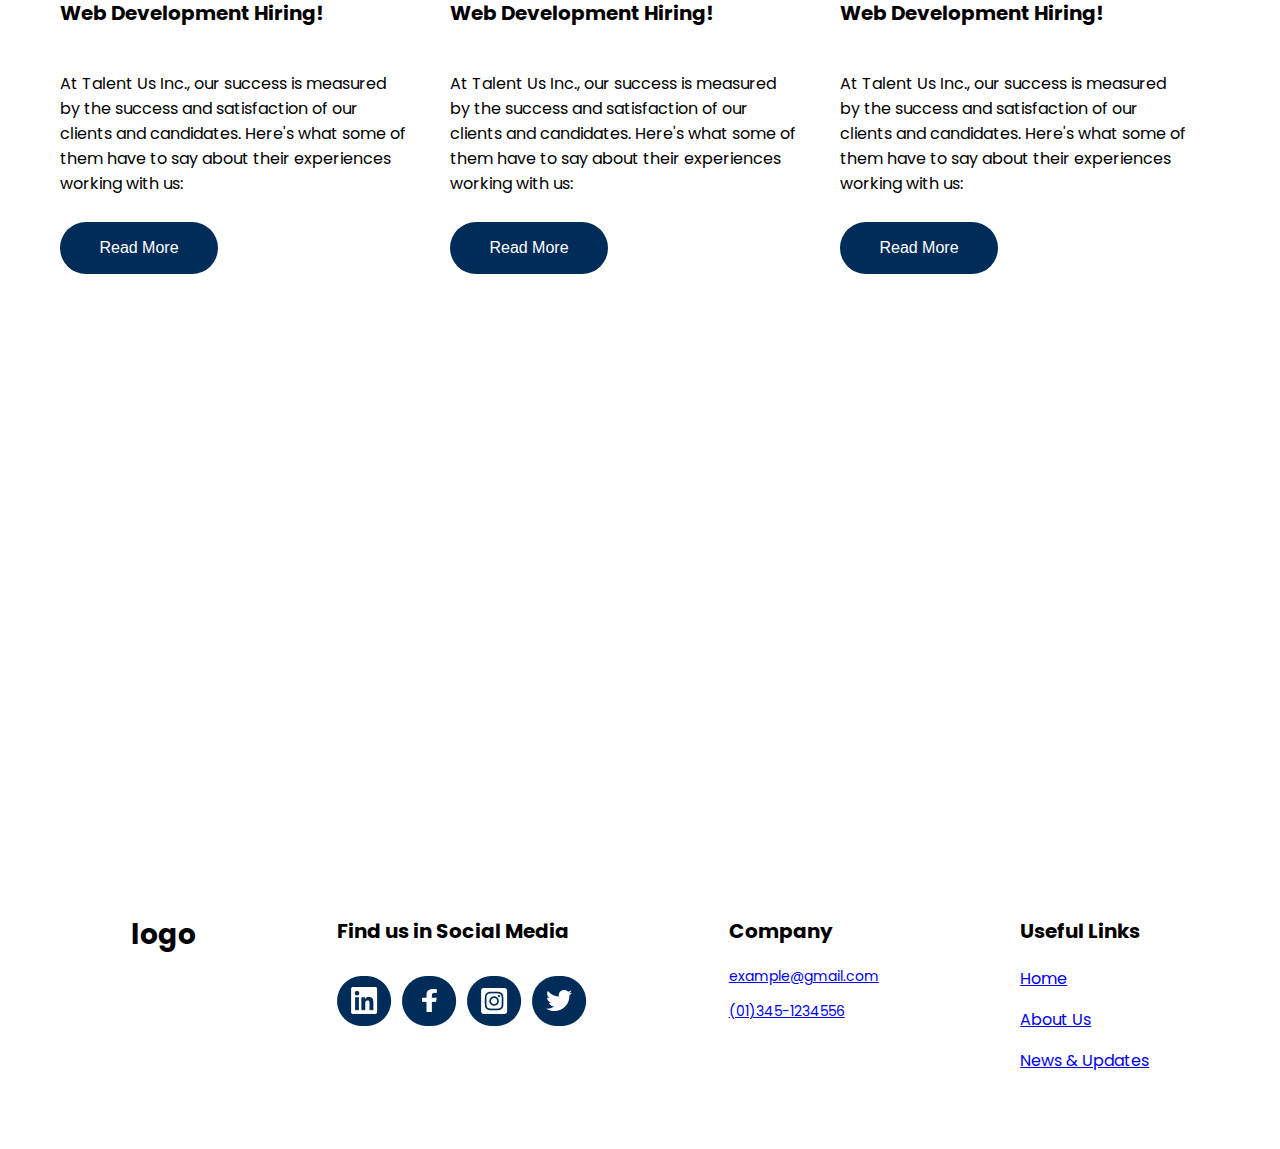
==== commit 29937fdc: "hrefs" ====
--- a/index.html
+++ b/index.html
@@ -216,6 +216,7 @@
                 </a>
             </div>
         </section>
+
         <section id="home-footer-page">
             <div class="logo">
                 <h1>logo</h1>
@@ -223,24 +224,34 @@
             <div class="social-media">
                 <h3>Find us in Social Media</h3>
                 <div class="social-media-icon">
-                    <img src="assets/indeed-footer.jpg" alt="">
-                    <img src="assets/fb-footer.jpg" alt="">
-                    <img src="assets/ig-footer.jpg" alt="">
-                    <img src="assets/twitter-footer.jpg" alt="">
+                    <a href="#">
+                        <img src="assets/indeed-footer.jpg" alt="">
+                    </a>
+                    <a href="#">
+                        <img src="assets/fb-footer.jpg" alt="">
+                    </a>
+                    <a href="#">
+                        <img src="assets/ig-footer.jpg" alt="">
+                    </a>
+                    <a href="#">
+                        <img src="assets/twitter-footer.jpg" alt="">
+                    </a>
+
                 </div>
             </div>
             <div class="company">
                 <h3>Company</h3>
-                <p>example@gmail.com</p>
-                <p>(01)345-1234556</p>
+                <p><a href="#">example@gmail.com</a></p>
+                <p><a href="#">(01)345-1234556</a></p>
             </div>
             <div class="useful-links">
                 <h3>Useful Links</h3>
-                <p>Home</p>
-                <p>About Us</p>
-                <p>News & Updates</p>
-            </div>
-        </section>
+                <p><a href="index.html">Home</a></p>
+                <p><a href="about.html">About Us</a></p>
+                <p><a href="newsAndUpdate.html">News & Updates</a></p>
+            </div>
+        </section>
+
     </body>
 
 
